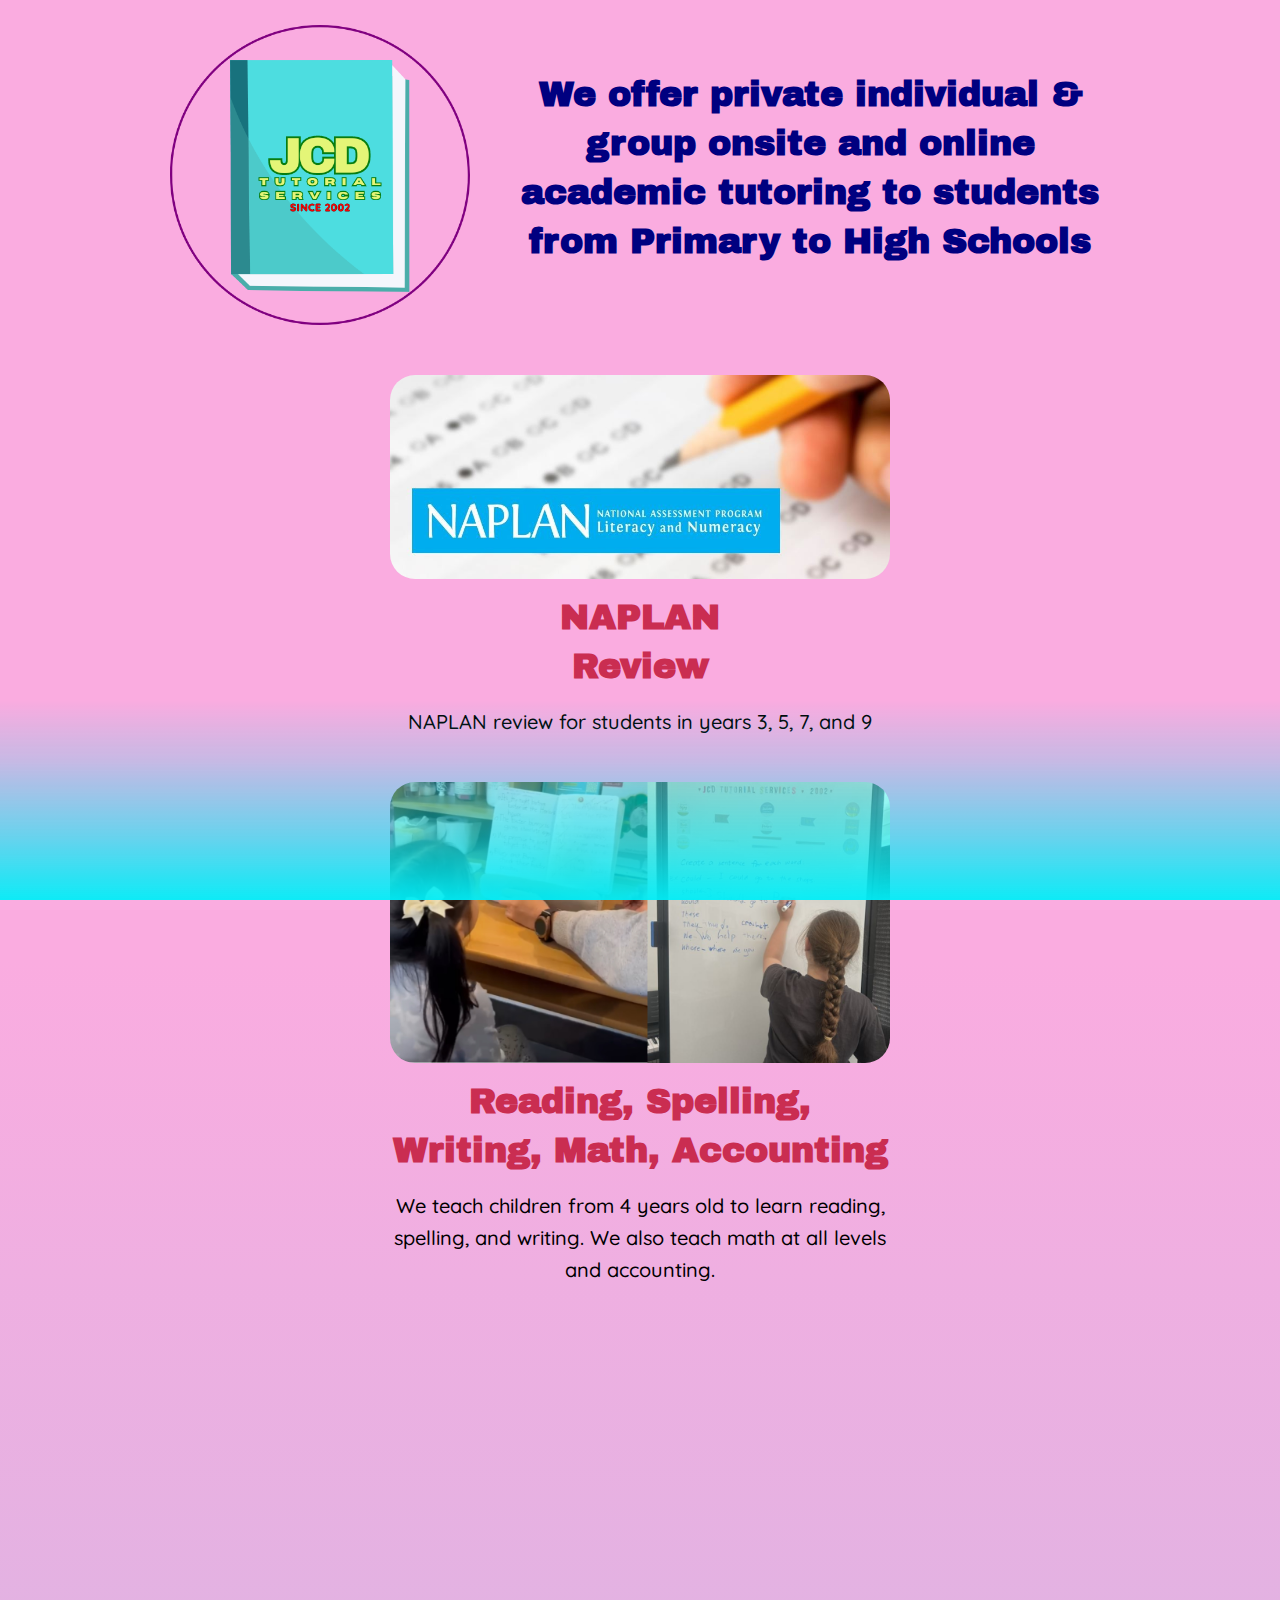
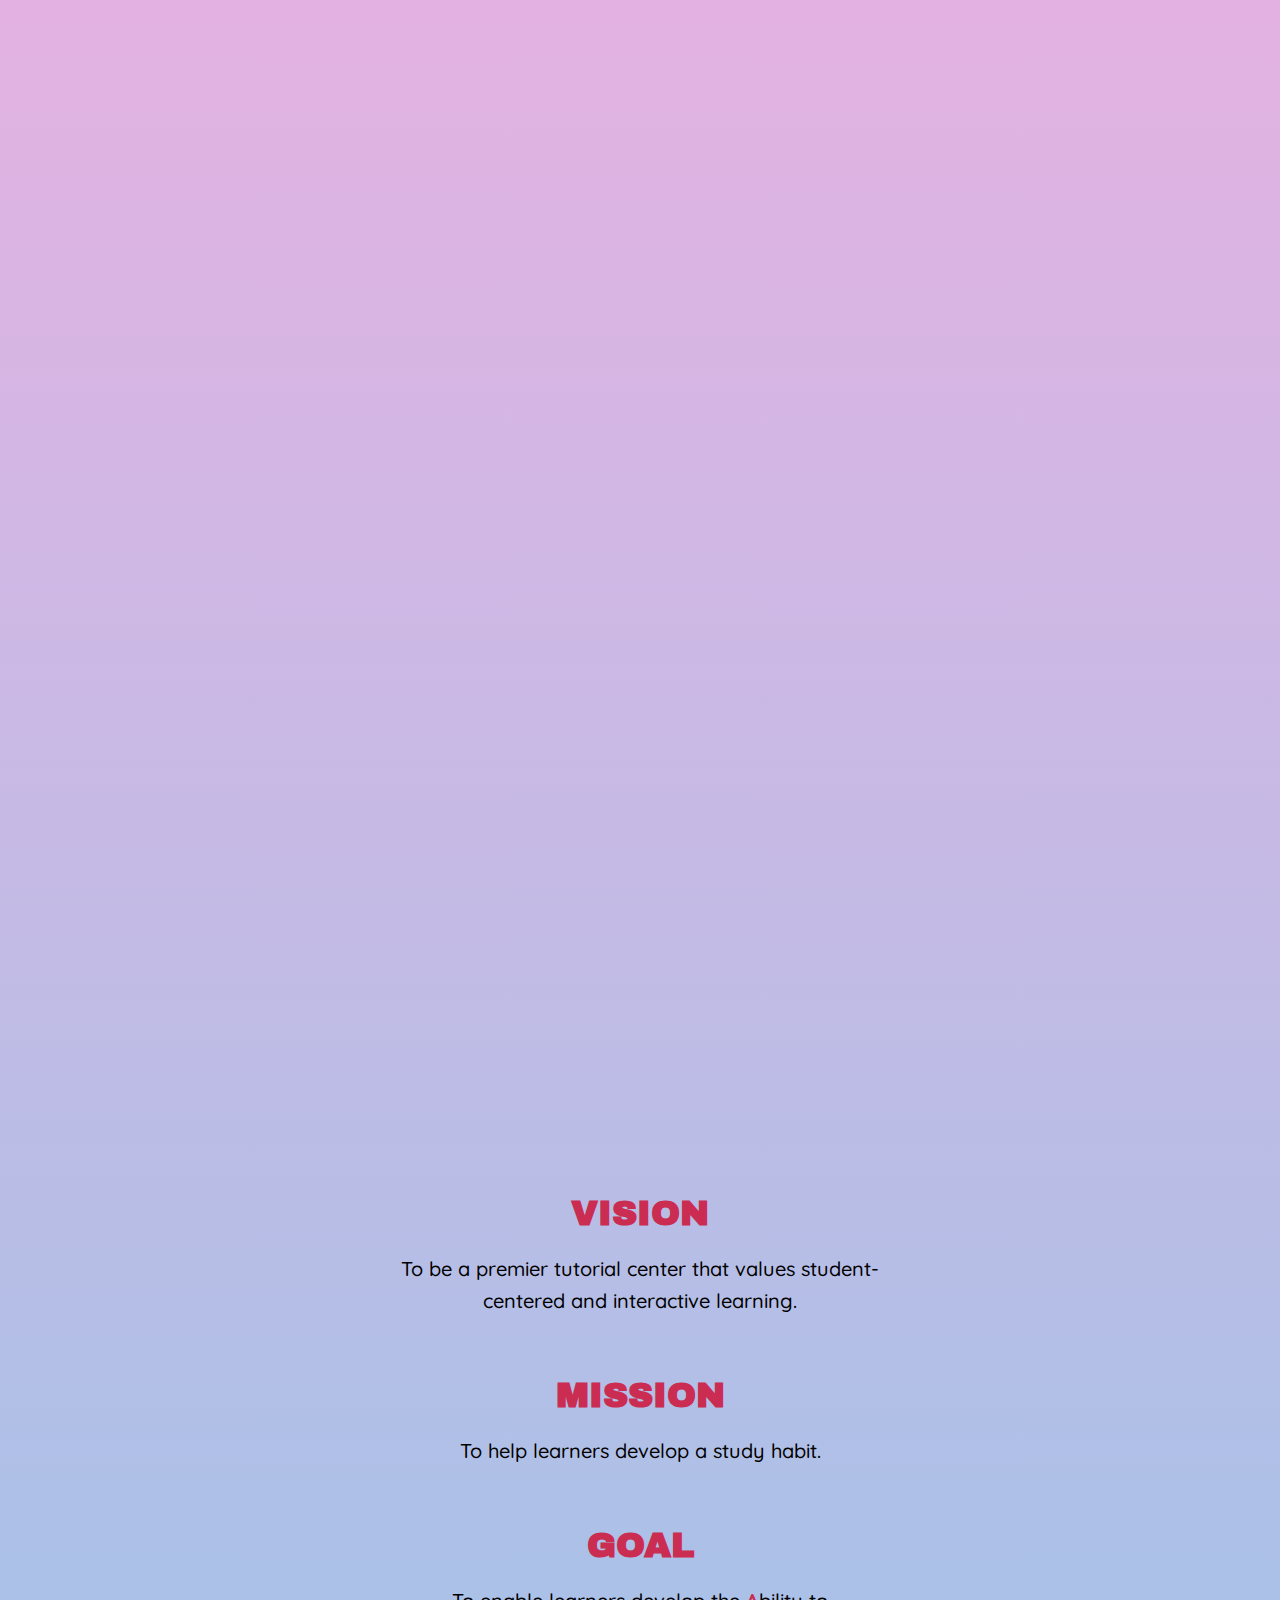
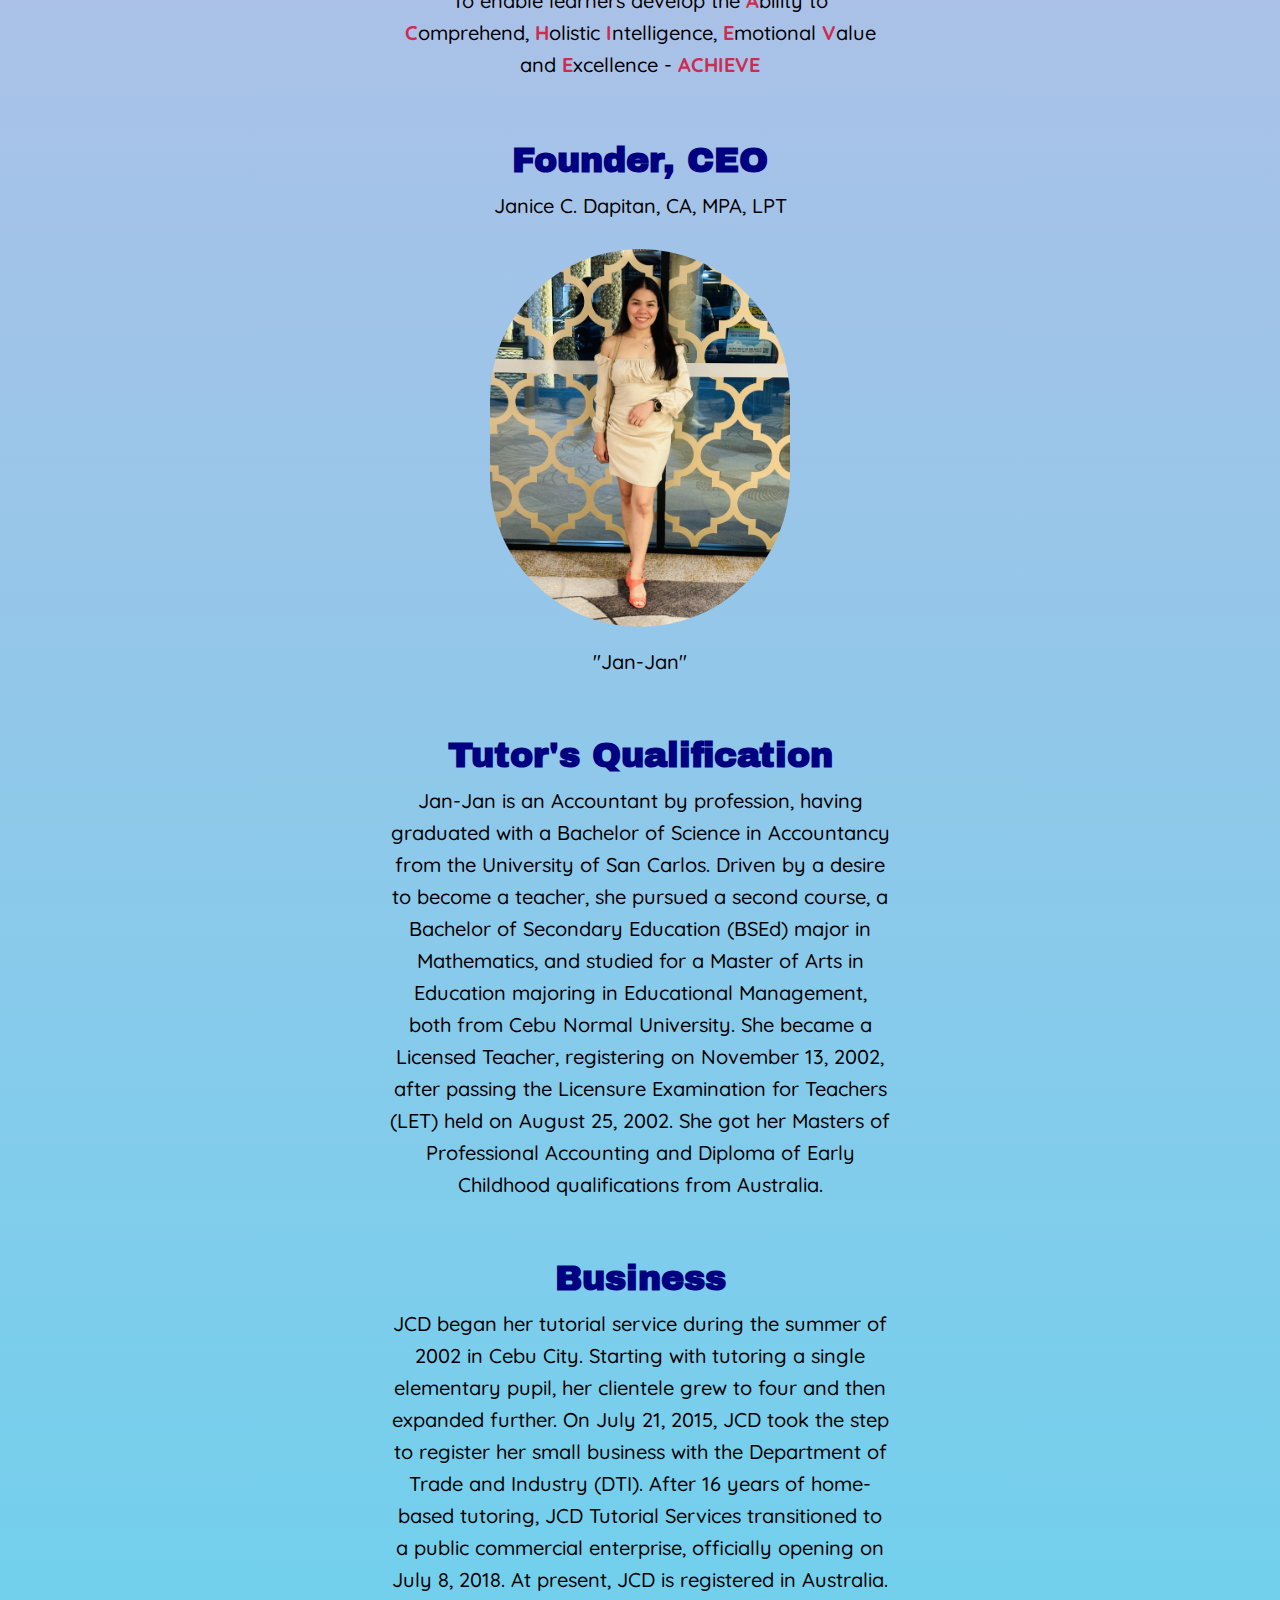
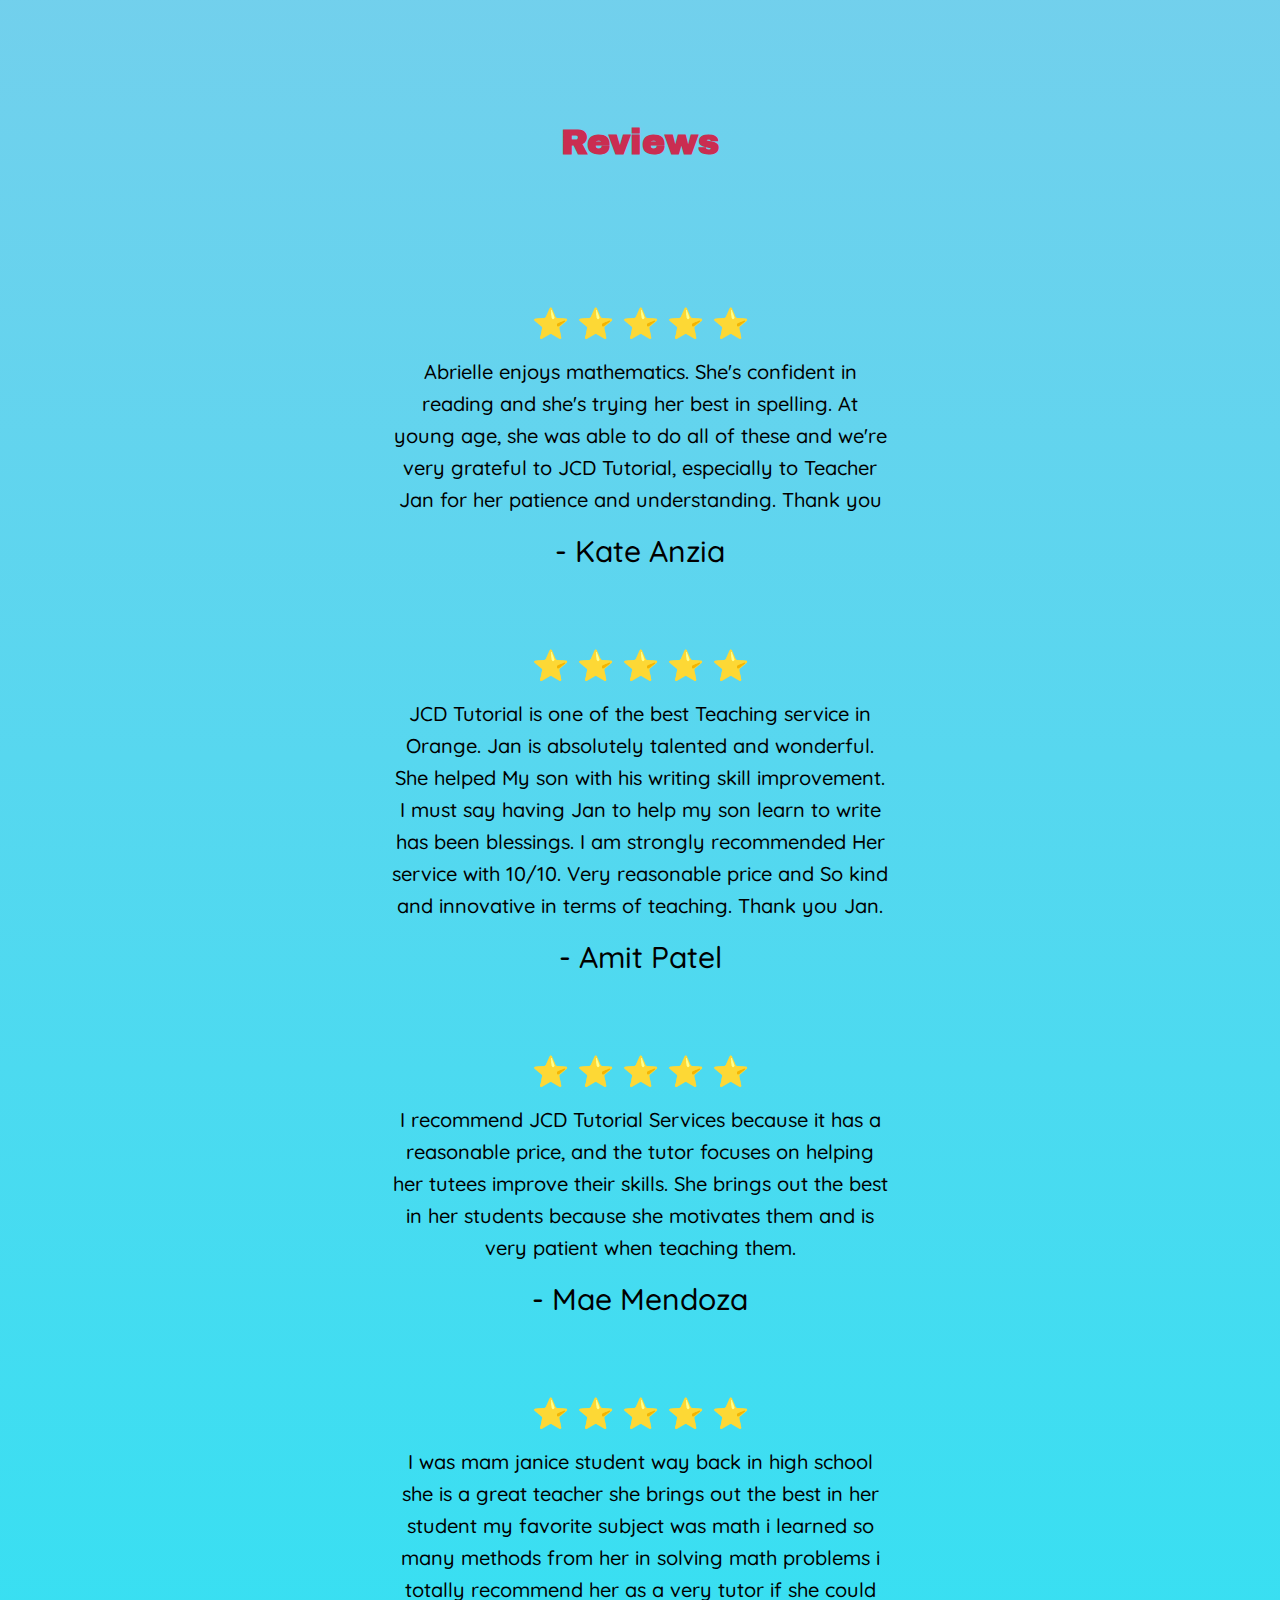
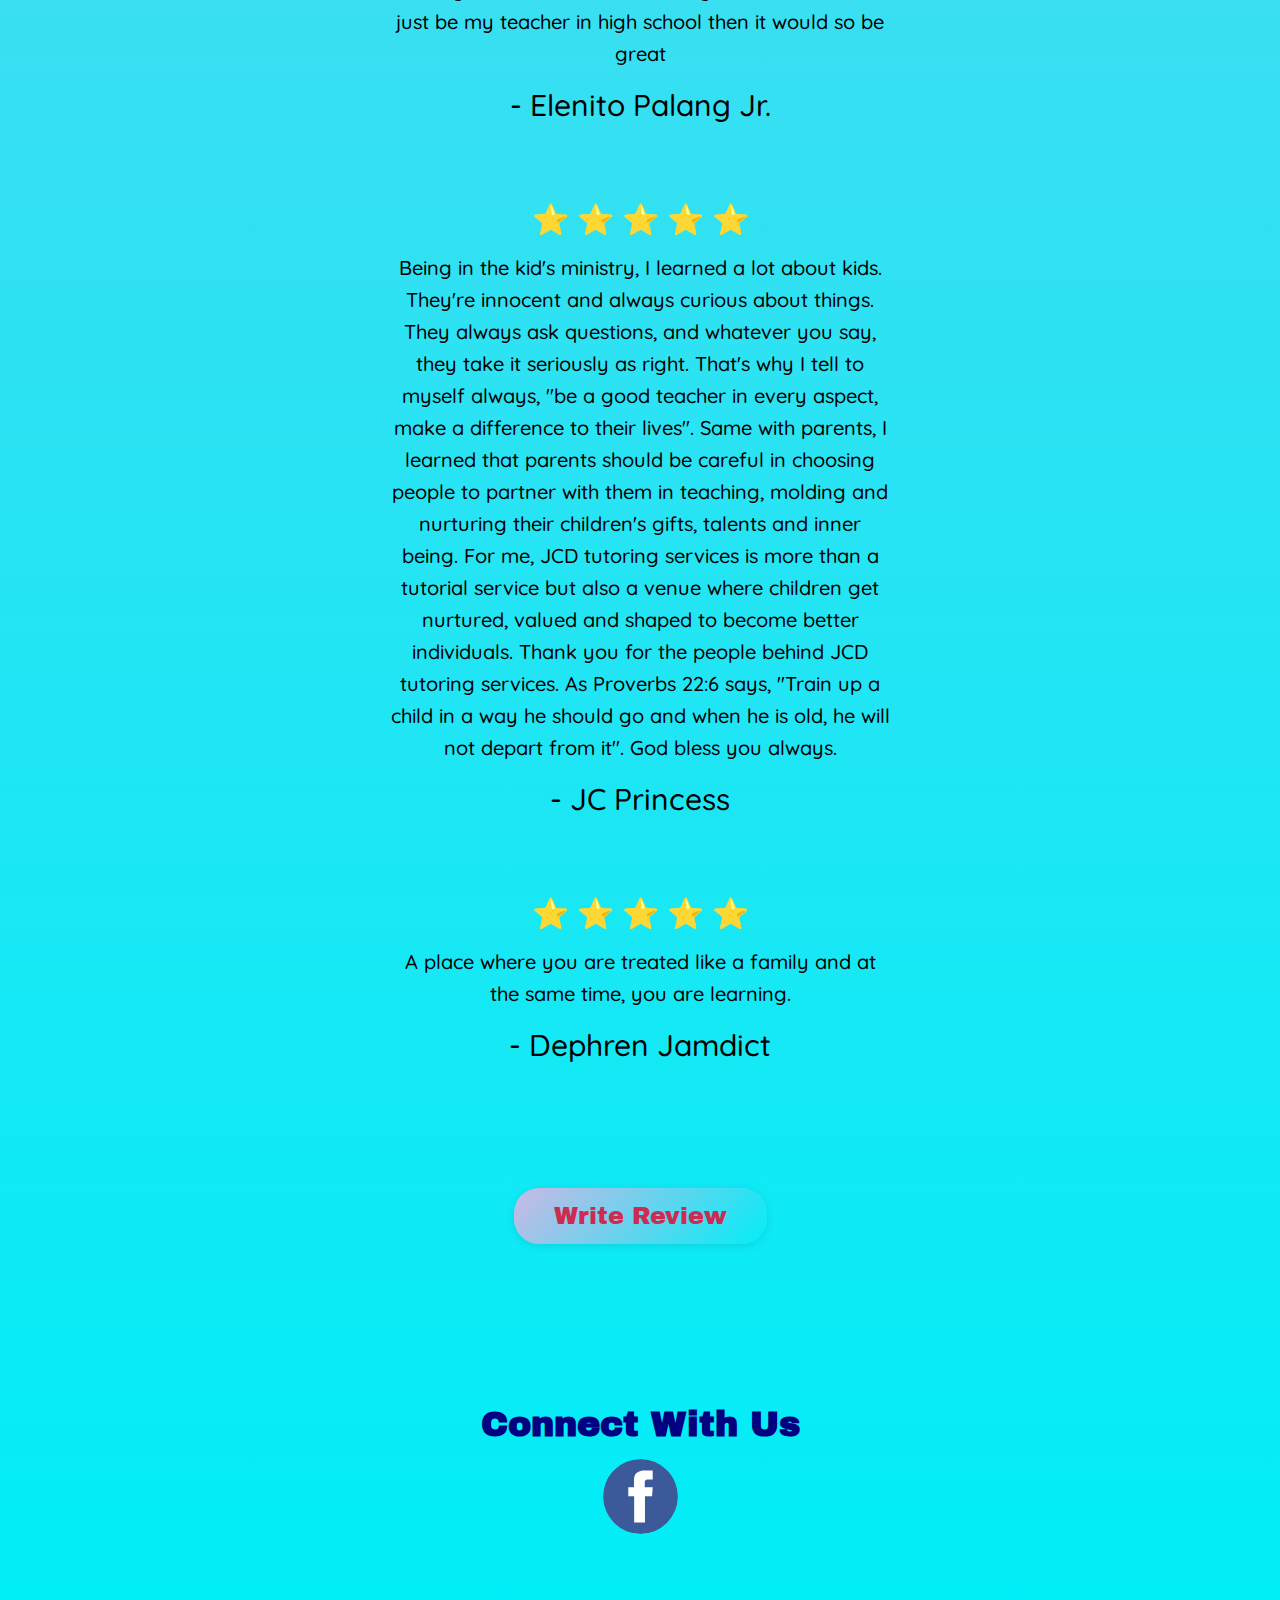
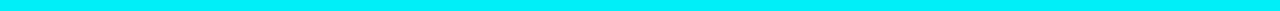
==== index.html @ e532c293 "Update index.html" ====
<!DOCTYPE html>
<html>



  <head>
    <title>JCD Tutorial Services</title>
    <link rel="icon" type="image/x-icon" href="icons/jcd.png">
    <meta name="viewport" content="width=device-width, initial-scale=1.0">

    <link rel="preconnect" href="https://fonts.googleapis.com">
    <link rel="preconnect" href="https://fonts.gstatic.com" crossorigin>
    <link href="https://fonts.googleapis.com/css2?family=Roboto:wght@400;500;700&display=swap" rel="stylesheet">
    <link href="https://fonts.googleapis.com/css2?family=Archivo+Black&family=Quicksand:wght@400;500;600&display=swap" rel="stylesheet">
    <link rel="stylesheet" href="styles/general.css">
    <link rel="stylesheet" href="styles/header.css">
    <link rel="stylesheet" href="styles/main.css">
    <link rel="stylesheet" href="styles/about.css">
    <link rel="stylesheet" href="styles/scroll-shadow.css">
    <link rel="stylesheet" href="styles/animations.css">
  </head>


  <body>
    <div class="scroll-shadow scroll-shadow-top"></div>
    <div class="scroll-shadow scroll-shadow-bottom"></div>
    
    <header class="header">
      <div class="left-section">
        <img class="jcd-big" src="icons/jcd-final.png">
      </div>
      <div class="middle-section">
        <p class="offer">
          We offer private individual & group onsite and online academic tutoring to students from Primary to High Schools
        </p>
      </div>
    </header>

    <main>
      <!-- row 1 -->
      <section class="main-grid">
        <div class="main-preview fade-in stagger-item">
          <div class="thumbnail-row">
            <img class="thumbnail" src="thumbnails/naplan.jpg">
          </div>
          <div class="main-info-grid">
            <div class="main-info">
              <p class="main-title">
                NAPLAN<br>
                Review
              </p>
              <p class="main-subtext">
                NAPLAN review for students in years 3, 5, 7, and 9
              </p>
            </div>
          </div>
        </div>
    
        <div class="main-preview fade-in stagger-item">
          <div class="thumbnail-row">
            <img class="thumbnail" src="thumbnails/readws.jpg">
          </div>
          <div class="main-info-grid">
            <div class="main-info">
              <p class="main-title">
                Reading, Spelling, Writing, Math, Accounting
              </p>
              <p class="main-subtext">
                We teach children from 4 years old to learn reading, spelling, and writing. We also teach math at all levels and accounting.
              </p>
            </div>
          </div>
        </div>

        <div class="main-preview fade-in stagger-item">
          <div class="thumbnail-row">
            <img class="thumbnail" src="thumbnails/icas.webp">
          </div>
          <div class="main-info-grid">
            <div class="main-info">
              <p class="main-title">
                ICAS<br>
                Review
              </p>
              <p class="main-subtext">
                ICAS review for students who will take the ICAS test
              </p>
            </div>
          </div>
        </div>
      </section>
      
      <!-- row 2 -->
      <section class="about-grid fade-in stagger-item">
        <div>
          <div class="about-info-grid">
            <div class="about-info">
              <p class="about">
                Location
              </p>
              <p class="about-title">
                Onsite
              </p>
              <p class="about-subtext">
                <a href="https://www.google.com/maps/place/JCD+Tutorial+Services/@-33.3088302,149.0834143,17z/data=!4m15!1m8!3m7!1s0x6b102d40529866f7:0x54ef58f33fcb1fa1!2s10+Lappin+St,+Orange+NSW+2800,+Australia!3b1!8m2!3d-33.3088302!4d149.0834143!16s%2Fg%2F11rzgt74cv!3m5!1s0x6b12ab3c0b179c75:0x47b57b4bb89abd36!8m2!3d-33.3085412!4d149.082897!16s%2Fg%2F11jpdb67_h?entry=ttu&g_ep=EgoyMDI1MDMxOS4yIKXMDSoASAFQAw%3D%3D" target="_blank">
                  <button class="copy-button">10 Lappin Street, Orange, <br> NSW 2800, Australia</button>
                </a>
              </p>
              <p class="about-title">
                Online
              </p>
              <p class="about-subtext">
                Worldwide - English
              </p>
            </div>
          </div>
        </div>

        <div>
          <div class="about-info-grid">
            <div class="about-info">
              <p class="about">
                Hours
              </p>
              <p class="about-title">
                Monday - Friday
              </p>
              <p class="about-subtext">
                4:30PM - 8:30PM
              </p>
              <p class="about-title">
                Saturday
              </p>
              <p class="about-subtext">
                8AM - 8PM
              </p>
            </div>
          </div>
        </div>

        <div>
          <div class="about-info-grid">
            <div class="about-info">
              <p class="about">
                Contact
              </p>
              <p class="about-title">
                Email
              </p>
              <p class="about-subtext">
                <button class="copy-button" onclick="copyToClipboard('jcdtutorialservices@gmail.com')">
                  jcdtutorialservices@gmail.com
                </button>
              </p>
              <p class="about-title">
                Phone
              </p>
              <p class="about-subtext">
                <button class="copy-button" onclick="copyToClipboard('0410 442716')">
                  0410 442716
                </button>
              </p>
            </div>
          </div>
        </div>
      </section>

      <!-- row 3 -->
      <section class = "main-grid">
        <div>
          <div class="main-info-grid">
            <div class="main-info">
              <p class="main-title">
                VISION
              </p>
              <p class="main-subtext">
                To be a premier tutorial center that values student-centered and interactive learning.
              </p>
            </div>
          </div>
        </div>

        <div>
          <div class="main-info-grid">
            <div class="main-info">
              <p class="main-title">
                MISSION
              </p>
              <p class="main-subtext">
                To help learners develop a study habit.
              </p>
            </div>
          </div>
        </div>

        <div>
          <div class="main-info-grid">
            <div class="main-info">
              <p class="main-title">
                GOAL
              </p>
              <p class="main-subtext">
                To enable learners develop the <span class="acronym">A</span>bility to <span class="acronym">C</span>omprehend, <span class="acronym">H</span>olistic <span class="acronym">I</span>ntelligence, <span class="acronym">E</span>motional <span class="acronym">V</span>alue and <span class="acronym">E</span>xcellence - <span class="acronym">ACHIEVE</span>
              </p>
            </div>
          </div>
        </div>
      </section>

      <!-- row 4 -->
      <section class="about-grid">
        <div>
          <div class="about-info-grid">
            <div class="about-info">
              <p class="about">
                Founder, CEO
              </p>
              <p class="about-subtext">
                Janice C. Dapitan, CA, MPA, LPT
              </p>
              <img class="profile" src="pictures/pfp.jpg">
              <p class="about-subtext">
                "Jan-Jan"
              </p>
            </div>
          </div>
        </div>

        <div>
          <div class="about-info-grid">
            <div class="about-info">
              <p class="about">
                Tutor's Qualification
              </p>
              <p class="about-subtext">
                Jan-Jan is an Accountant by profession, having graduated with a Bachelor of Science in Accountancy from the University of San Carlos. Driven by a desire to become a teacher, she pursued a second course, a Bachelor of Secondary Education (BSEd) major in Mathematics, and studied for a Master of Arts in Education majoring in Educational Management, both from Cebu Normal University. She became a Licensed Teacher, registering on November 13, 2002, after passing the Licensure Examination for Teachers (LET) held on August 25, 2002. She got her Masters of Professional Accounting and Diploma of Early Childhood qualifications from Australia.
            </div>
          </div>
        </div>

        <div>
          <div class="about-info-grid">
            <div class="about-info">
              <p class="about">
                Business
              </p>
              <p class="about-subtext">
                JCD began her tutorial service during the summer of 2002 in Cebu City. Starting with tutoring a single elementary pupil, her clientele grew to four and then expanded further. On July 21, 2015, JCD took the step to register her small business with the Department of Trade and Industry (DTI). After 16 years of home-based tutoring, JCD Tutorial Services transitioned to a public commercial enterprise, officially opening on July 8, 2018. At present, JCD is registered in Australia.
              </p>
            </div>
          </div>
        </div>
      </section>

      <!-- row 5 -->
      <section class="main-grid">
        <div class="main-preview">
          <div class="main-info-grid">
            <div class="main-info">
            </div>
          </div>
        </div>
    
        <div class="main-preview">
          <div class="main-info-grid">
            <div class="main-info">
              <p class="main-title">
                Reviews
              </p>
            </div>
          </div>
        </div>

        <div class="main-preview">
          <div class="main-info-grid">
            <div class="main-info">
            </div>
          </div>
        </div>
      </section>

      <!-- row 6 -->
      <section class="main-grid">
        
        <div class="main-preview">
          <div class="main-info-grid">
            <div class="main-info">
              <p class="about-title"> 
                &#11088 &#11088 &#11088 &#11088 &#11088
              </p>
              <p class="main-subtext">
                Abrielle enjoys mathematics. She's confident in reading and she's trying her best in spelling. At young age, she was able to do all of these and we're very grateful to JCD Tutorial, especially to Teacher Jan for her patience and understanding. Thank you
              </p>
              <p class="about-title"> 
                - Kate Anzia
              </p>
            </div>
          </div>
        </div>

        <div class="main-preview">
          <div class="main-info-grid">
            <div class="main-info">
              <p class="about-title">
                &#11088 &#11088 &#11088 &#11088 &#11088
              </p>
              <p class="main-subtext">
                JCD Tutorial is one of the best Teaching service in Orange. Jan is absolutely talented and wonderful. She helped My son with his writing skill improvement. I must say having Jan to help my son learn to write has been blessings. I am strongly recommended Her service with 10/10. Very reasonable price and So kind and innovative in terms of teaching. Thank you Jan.
              </p>
              <p class="about-title">
                - Amit Patel
              </p>
            </div>
          </div>
        </div>

        <div class="main-preview">
          <div class="main-info-grid">
            <div class="main-info">
              <p class="about-title"> 
                &#11088 &#11088 &#11088 &#11088 &#11088
              </p>
              <p class="main-subtext">
                I recommend JCD Tutorial Services because it has a reasonable price, and the tutor focuses on helping her tutees improve their skills. She brings out the best in her students because she motivates them and is very patient when teaching them.
              </p>
              <p class="about-title"> 
                - Mae Mendoza
              </p>
            </div>
          </div>
        </div>

        <div class="main-preview">
          <div class="main-info-grid">
            <div class="main-info">
              <p class="about-title"> 
                &#11088 &#11088 &#11088 &#11088 &#11088
              </p>
              <p class="main-subtext"> 
                I was mam janice student way back in high school she is a great teacher she brings out the best in her student my favorite subject was math i learned so many methods from her in solving math problems i totally recommend her as a very tutor if she could just be my teacher in high school then it would so be great
              </p>
              <p class="about-title"> 
                - Elenito Palang Jr.
              </p>
            </div>
          </div>
        </div>
  
        <div class="main-preview">
          <div class="main-info-grid">
            <div class="main-info">
              <p class="about-title"> 
                &#11088 &#11088 &#11088 &#11088 &#11088
              </p>
              <p class="main-subtext"> 
                Being in the kid's ministry, I learned a lot about kids. They're innocent and always curious about things. They always ask questions, and whatever you say, they take it seriously as right. That's why I tell to myself always, "be a good teacher in every aspect, make a difference to their lives". Same with parents, I learned that parents should be careful in choosing people to partner with them in teaching, molding and nurturing their children's gifts, talents and inner being. For me, JCD tutoring services is more than a tutorial service but also a venue where children get nurtured, valued and shaped to become better individuals. Thank you for the people behind JCD tutoring services. As Proverbs 22:6 says, "Train up a child in a way he should go and when he is old, he will not depart from it".  God bless you always.
              </p>
              <p class="about-title"> 
                - JC Princess
              </p>
            </div>
          </div>
        </div>

        <div class="main-preview">
          <div class="main-info-grid">
            <div class="main-info">
              <p class="about-title"> 
                &#11088 &#11088 &#11088 &#11088 &#11088
              </p>
              <p class="main-subtext"> 
                A place where you are treated like a family and at the same time, you are learning.
              </p>
              <p class="about-title"> 
                - Dephren Jamdict
              </p>
            </div>
          </div>
        </div>

      </section>

      

      <!-- row 7 -->
      <section class="main-grid">
        <div class="main-preview">
          <div class="main-info-grid">
            <div class="main-info">
            </div>
          </div>
        </div>
    
        <div class="main-preview">
          <div class="main-info-grid">
            <div class="main-info">
              <p class="main-title">
                <a href="https://docs.google.com/forms/d/e/1FAIpQLSf6MG32I2N3YDxB4xWGmrNjTeYMhEXIsUB-3om1UeXOrvPJpQ/viewform?usp=sf_link" target="_blank">
                  <button class="review-button">
                    Write Review
                  </button>
                </a>
              </p>
            </div>
          </div>
        </div>

        <div class="main-preview">
          <div class="main-info-grid">
            <div class="main-info">
            </div>
          </div>
        </div>
      </section>

      <!-- social media -->
      <section class="about-grid">
        <div></div>
        <div class="about-info-grid">
          <div class="about-info">
            <p class="about">Connect With Us</p>
            <div class="fb-container">
              <a href="https://www.facebook.com/Nov.13.2002" target="_blank">
                <img class="fb-icon" src="icons/fb.svg">
              </a>
            </div>
          </div>
        </div>
        <div></div>
      </section>

    </main>
    <script src="scripts/scroll-shadow.js"></script>
    <script src="scripts/animations.js"></script>
    <script src="scripts/copy-to-clipboard.js"></script>
  </body>

</html>
---- styles/general.css ----
p {
  font-family: Quicksand, Arial;
  margin-top: 0;
  margin-bottom: 0;
}

.main-title, .about {
  font-family: 'Archivo Black', sans-serif;
}

.main-subtext, .about-title, .about-subtext {
  font-family: Quicksand, sans-serif;
  font-weight: 500;
}

body {
  min-height: 100%;
  font-family: Roboto, Arial;
  margin-top: 350px;  /* Adjusted from 375px */
  padding-top: 0px;
  padding-left: 100px;
  padding-right: 100px;
  /* background-color: rgb(250, 172, 224); */
  background: linear-gradient(0deg, rgba(0,238,247,1) 0%, rgba(250,172,224,1) 88%);
  overflow-x: hidden;
  max-width: 100%;
}

@media (max-width: 676px) {
  body {
    margin-top: 0;
    padding: 10px;
  }
}

@media (max-width: 770px) {
  body {
    margin-top: 0;
    padding: 20px;
  }
}
---- styles/header.css ----
.header {
  height: 350px;
  display: flex;
  flex-direction: row;
  align-items: center;
  justify-content: center;
  position: absolute;
  top: 0;
  left: 0;
  right: 0;
  z-index: 100;
  text-align: center;
  padding: 0 20px;
}

.left-section { 
  display: flex;
  align-items: center;
  margin: 0 20px;
}

.jcd-big {
  width: 300px;
  padding: 0;
  margin: 0;
}

.middle-section {
  max-width: 600px;
  padding: 0 20px;
}

.offer {
  color: rgb(0, 0, 128);	
  text-align: center;
  font-size: 35px;
  font-weight: 1000;
  line-height: 1.4;
  margin-bottom: 15px;
  font-family: 'Archivo Black', sans-serif;  /* Changed from Horizon */
}

.right-section {
  width: 180px;
  margin-left: -25px;
  margin-right: 50px;
  display: flex;
  align-items: center;
  justify-content: space-between;
  flex-shrink: 0;
}

.fb-container {
  display: flex;
  justify-content: center;
  align-items: center;
  margin-top: 20px;
}

.fb-icon {
  border-radius: 75px;
  height: 75px;
  transition: all 0.3s ease;
}

.fb-icon:hover {
  box-shadow: 20px 20px 30px rgba(0, 0, 0, 0.15);
  cursor: pointer;
  transform: translateY(-2px);
  box-shadow: 0 4px 15px rgba(0,0,0,0.15);
}

/* tablet 768 ===================================================== */

@media (max-width: 768px) {
  .header {
    flex-direction: column;
    height: auto;
    padding: 15px;
  }

  .jcd-big {
    margin: 0;
  }

  .offer {
    font-size: 20px;
  }

  .left-section,
  .middle-section {
    margin: 10px 0;
    padding: 0;
  }
}

/* phone 676 ===================================================== */

@media (max-width: 676px) {

  .header {
    position: relative;
    height: auto;
    padding: 15px 0;
  }

  .jcd-big {
    width: 120px;
    padding-left: 0;
    margin: 0;
  }

  .offer {
    font-size: 18px;
    line-height: 24px;
    margin: 15px 20px;
    width: auto;
  }

  .right-section {
    width: auto;
    margin: 10px 0;
  }

  .fb-icon {
    height: 50px;
    margin: 0;
  }
}

/* phone 425 ===================================================== */

@media (max-width: 676px) {

  .offer {
    line-height: 50px;
    width: 300px;
    margin-left: 25px;
  }
}

@media (max-width: 770px) {
  .header {
    position: relative;
    height: auto;
    min-height: 200px;
    padding: 20px;
    margin-bottom: 20px;
  }

  .jcd-big {
    width: 200px;
  }

  .offer {
    font-size: 24px;
    line-height: 1.3;
    padding: 0 10px;
  }
}
---- styles/main.css ----
.thumbnail {
  width: 500px;
  height: 200px;
  border-radius: 25px;
}

.thumbnail-row {                      
  align-items: center;
  margin-bottom: 8px;
  position: relative;
  justify-items: center;
}

.main-info-grid {
  display: grid;
  grid-template-columns: 1fr;
  margin-top: 10px;
  justify-items: center;
  align-items: center;
  justify-content: center;
}

.main-info {
  justify-items: center;
  display: inline-block;
  position: center;
  width: 500px;
}

.main-title {
  color: rgb(202, 45, 81);
  /* color: rgb(100, 246, 148); */
  text-align: center;
  font-size: 35px;
  font-weight: 1000;
  line-height: 1.4;
  margin-bottom: 15px;
}

.main-subtext{
  text-align: center;
  font-size: 20px;
  color: black;
  margin-bottom: 4px;
  line-height: 1.6;
}

.main-grid {
  padding-top: 25px;
  margin-left: 0;
  margin-right: 0;
  padding-bottom: 25px;
  display: grid;
  grid-template-columns: 1fr 1fr 1fr;
  justify-content: space-between;
  justify-items: center;
  column-gap: 20px;
  row-gap: 40px;
  /* background-color: rgb(152, 251, 203); */
}

.acronym{
  color: rgb(202, 45, 81);
  font-weight: 1000;
}

.review-button {
  font-family: 'Archivo Black', sans-serif;
  background: linear-gradient(135deg, rgba(250,172,224,0.8) 0%, rgba(0,238,247,0.8) 100%);
  color: rgb(202, 45, 81);
  border: none;
  border-radius: 25px;
  font-size: 24px;
  cursor: pointer;
  padding: 15px 40px;
  transition: all 0.3s ease;
  box-shadow: 0 2px 10px rgba(0,0,0,0.1);
}

.review-button:hover {
  transform: translateY(-2px);
  box-shadow: 0 4px 15px rgba(0,0,0,0.15);
  background: linear-gradient(135deg, rgba(250,172,224,1) 0%, rgba(0,238,247,1) 100%);
}

.review-button:active {
  transform: translateY(0);
  box-shadow: 0 2px 5px rgba(0,0,0,0.1);
}

/* laptop 1440 ===================================================== */

@media (max-width: 1530px) {

  .thumbnail {
    width: 325px;
    height: 130px;
  }

  .main-info {
    width: 325px;
  }
}

/* laptop 1024 ===================================================== */

@media (max-width: 1024px) {

  .thumbnail {
    width: 250px;
    height: 100px;
  }

  .main-info {
    width: 250px;
  }
}

/* tablet 768 ===================================================== */

@media (max-width: 768px) {

  .thumbnail {
    width: 225px;
    height: 90px;
  }

  .main-info {
    width: 225px;
  }

  .main-grid {
    grid-template-columns: 1fr 1fr;
    gap: 20px;
  }
}

/* phone 676 ===================================================== */

@media (max-width: 676px) {

  .thumbnail {
    /* margin-top: 125px; */
    width: 100%;
    max-width: 400px;
    height: auto;
  }

  .main-grid {
    margin: 0;
    padding: 15px;
    grid-template-columns: 1fr;
  }

  .main-info {
    width: 100%;
    max-width: 400px;
  }

  .main-title {
    font-size: 24px;
    line-height: 1.3;
  }

  .main-subtext {
    font-size: 16px;
    width: auto;
  }

  .review-button {
    font-size: 20px;
    padding: 15px 30px;
  }
}

/* laptop and large tablets */
@media (max-width: 1200px) {
  .thumbnail {
    width: 300px;
    height: 120px;
  }

  .main-info {
    width: 300px;
  }

  .main-title {
    font-size: 24px;
  }
}

/* tablets */
@media (max-width: 900px) {
  .thumbnail {
    width: 250px;
    height: 100px;
  }

  .main-info {
    width: 250px;
  }

  .main-subtext {
    font-size: 16px;
  }
}

/* Responsive breakpoints */
@media (max-width: 1530px) {
  .main-grid {
    grid-template-columns: 1fr;
  }

  .thumbnail {
    width: 100%;
    max-width: 500px;
    height: auto;
  }

  .main-info {
    width: 100%;
    max-width: 500px;
  }
}
---- styles/about.css ----
.about-info-grid {
  display: grid;
  grid-template-columns: 1fr;
  margin-top: 10px;
  justify-items: center;
  align-items: center;
  justify-content: center;
}

.about-info {
  justify-items: center;
  display: inline-block;
  position: center;
  width: 500px;
}

.about-title {
  text-align: center;
  padding-top: 10px;
  font-size: 30px;
  font-weight: 500;
  line-height: 1.4;
  margin-bottom: 12px;
}

.about-subtext{
  text-align: center;
  font-size: 20px;
  color: black;
  margin-bottom: 12px;
  line-height: 1.6;
}

.about-subtext a {
  text-decoration: none;
  display: inline-block;
  width: 100%;
}

.about-subtext .copy-button {
  width: 100%;
  text-align: center;
}

.about-grid {
  padding-top: 25px;
  margin-left: 0;
  margin-right: 0;
  padding-bottom: 25px;
  display: grid;
  grid-template-columns: 1fr 1fr 1fr;
  justify-content: space-between;
  justify-items: center;
  column-gap: 20px;
  row-gap: 40px;
}

.about {
  color: rgb(0, 0, 128);	
  text-align: center;
  font-size: 35px;
  font-weight: 1000;
  line-height: 1.4;
  margin-bottom: 15px;
}

.profile {
  width: 300px;
  border-radius: 500px;
  margin-top: 10px;
}

.copy-button {
  background: linear-gradient(135deg, rgba(250,172,224,0.4) 0%, rgba(0,238,247,0.4) 100%);
  border: none;
  padding: 12px 24px;
  border-radius: 25px;
  cursor: pointer;
  transition: all 0.3s ease;
  font-family: 'Quicksand', sans-serif;
  font-size: 16px;
  font-weight: 600;
  color: rgb(0, 0, 128);
  box-shadow: 0 2px 10px rgba(0,0,0,0.1);
  width: 100%;
  max-width: 300px;
}

.copy-button:hover {
  background: linear-gradient(135deg, rgba(250,172,224,0.6) 0%, rgba(0,238,247,0.6) 100%);
  transform: translateY(-2px);
  box-shadow: 0 4px 15px rgba(0,0,0,0.15);
}

.copy-button:active {
  transform: translateY(0);
  box-shadow: 0 2px 5px rgba(0,0,0,0.1);
}

/* laptop 1440 ===================================================== */

@media (max-width: 1530px) {

  .about-info {
    width: 325px;
  }

  .about {
    line-height: 30px;
  }

  /* .about-subtext {
    width: 300px;
  } */

  .profile {
    margin: 0;
  }
}

/* laptop and large tablets */
@media (max-width: 1200px) {
  .about-info {
    width: 300px;
  }

  .about {
    font-size: 28px;
  }

  .about-title {
    font-size: 24px;
  }
}

/* laptop 1024 ===================================================== */

@media (max-width: 1024px) {

  .about-info {
    width: 250px;
  }

  /* .about-subtext {
    width: 250px;
  } */

  .profile {
    width: 250px;
    margin: 0;
  }
}

/* tablets */
@media (max-width: 900px) {
  .about-info {
    width: 250px;
  }

  .about-subtext {
    font-size: 16px;
  }
}

/* tablet 768 ===================================================== */

@media (max-width: 768px) {

  .about-info {
    width: 225px;
  }

  /* .about-title {
    font-size: 25px;
  } */

  /* .about-subtext {
    width: 200px;
  } */

  .profile {
    width: 1000px;
    margin-left: 25px;
    width: 200px;
  }
}

/* small tablets and large phones */
@media (max-width: 768px) {
  .about-grid {
    grid-template-columns: 1fr 1fr;
    gap: 20px;
  }

  .profile {
    width: 200px;
  }
}

/* phone 676 ===================================================== */

@media (max-width: 676px) {

  .about-grid {
    margin: 0;
    padding: 15px;
    grid-template-columns: 1fr;
  }

  .about-info {
    width: 100%;
    max-width: 400px;
  }

  .about {
    font-size: 24px;
    line-height: 1.3;
    margin: 15px 0;
  }

  .about-title {
    font-size: 20px;
    line-height: 1.3;
  }

  .about-subtext {
    font-size: 16px;
    margin: 10px 0;
    width: auto;
  }

  .profile {
    width: 200px;
    margin: 15px auto;
  }
}

/* Responsive breakpoints */
@media (max-width: 1530px) {
  .about-grid {
    grid-template-columns: 1fr;
  }

  .about-info {
    width: 100%;
    max-width: 500px;
  }

  .profile {
    max-width: 300px;
    width: 100%;
    margin: 15px auto;
  }
}
---- styles/scroll-shadow.css ----
.scroll-shadow {
  position: fixed;
  left: 0;
  right: 0;
  height: 200px;
  pointer-events: none;
  opacity: 0;
  transition: opacity 0.3s;
  z-index: 1000;
}

.scroll-shadow-top {
  top: 0;
  background: linear-gradient(to bottom, 
    rgba(250, 172, 224, 0.95) 0%,
    rgba(250, 172, 224, 0.6) 30%,
    rgba(250, 172, 224, 0.2) 70%,
    transparent 100%
  );
}

.scroll-shadow-bottom {
  bottom: 0;
  background: linear-gradient(to top, 
    rgba(0, 238, 247, 0.95) 0%,
    rgba(0, 238, 247, 0.6) 30%,
    rgba(0, 238, 247, 0.2) 70%,
    transparent 100%
  );
}

.show-shadow {
  opacity: 1;
}
---- styles/animations.css ----
.fade-in {
  opacity: 0;
  transform: translateY(20px);
  transition: opacity 0.6s ease-out, transform 0.6s ease-out;
}

.fade-in.active {
  opacity: 1;
  transform: translateY(0);
}

.stagger-item {
  transition-delay: var(--delay);
}

@keyframes headerSlideDown {
  from {
    opacity: 0;
    transform: translateY(-50px);
  }
  to {
    opacity: 1;
    transform: translateY(0);
  }
}

.header {
  animation: headerSlideDown 0.8s ease-out;
}
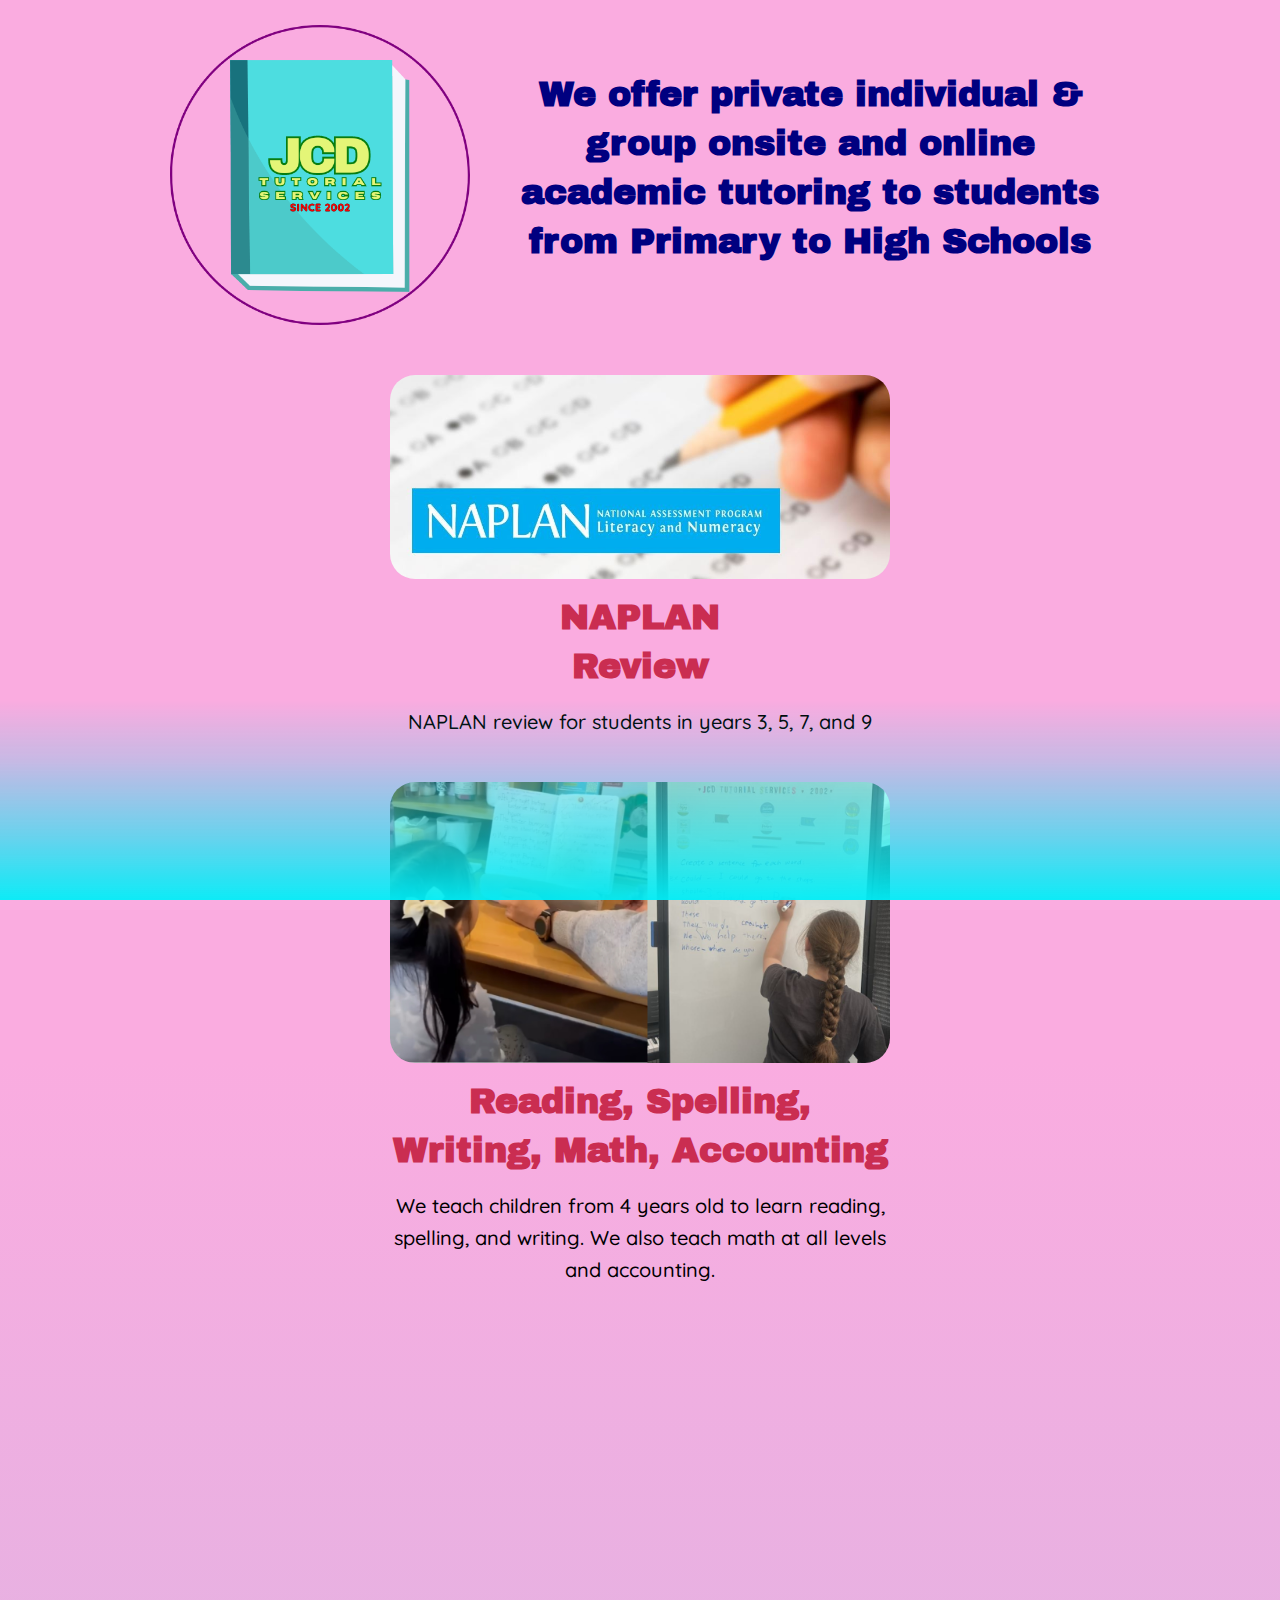
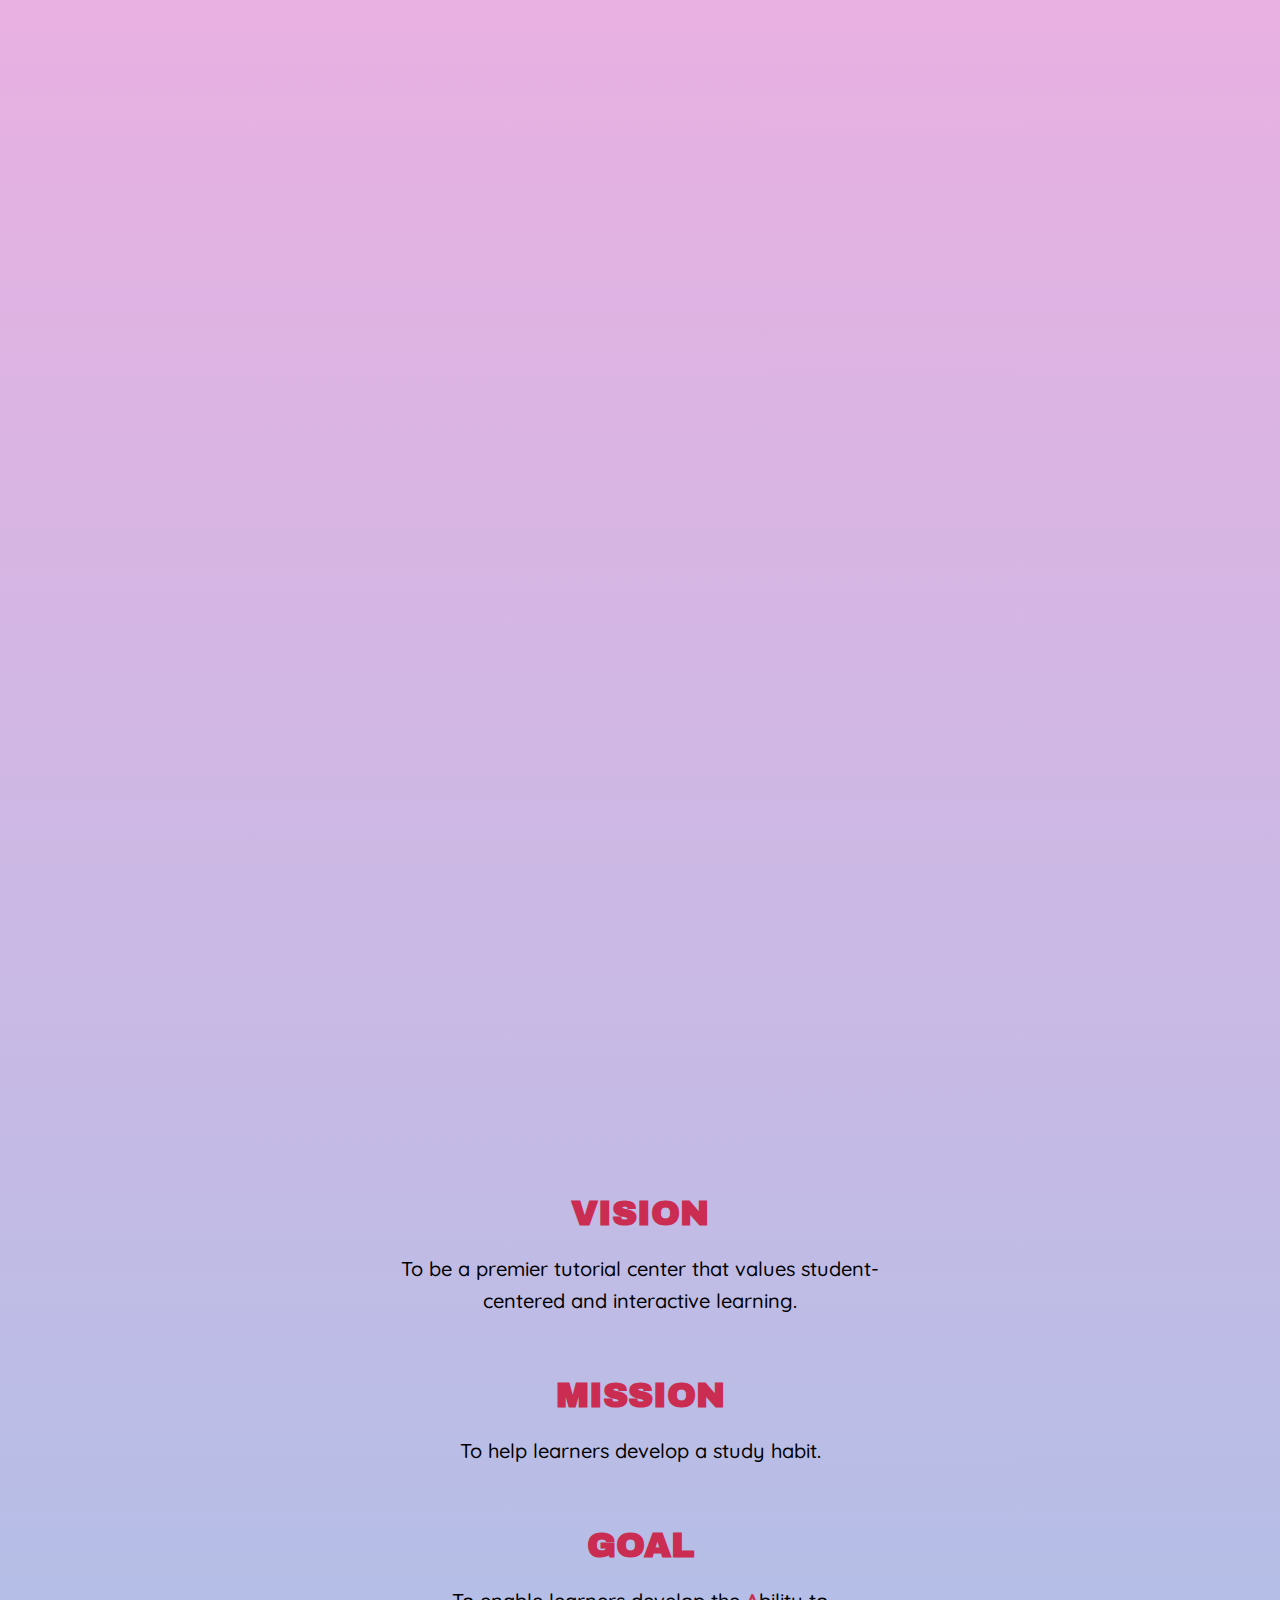
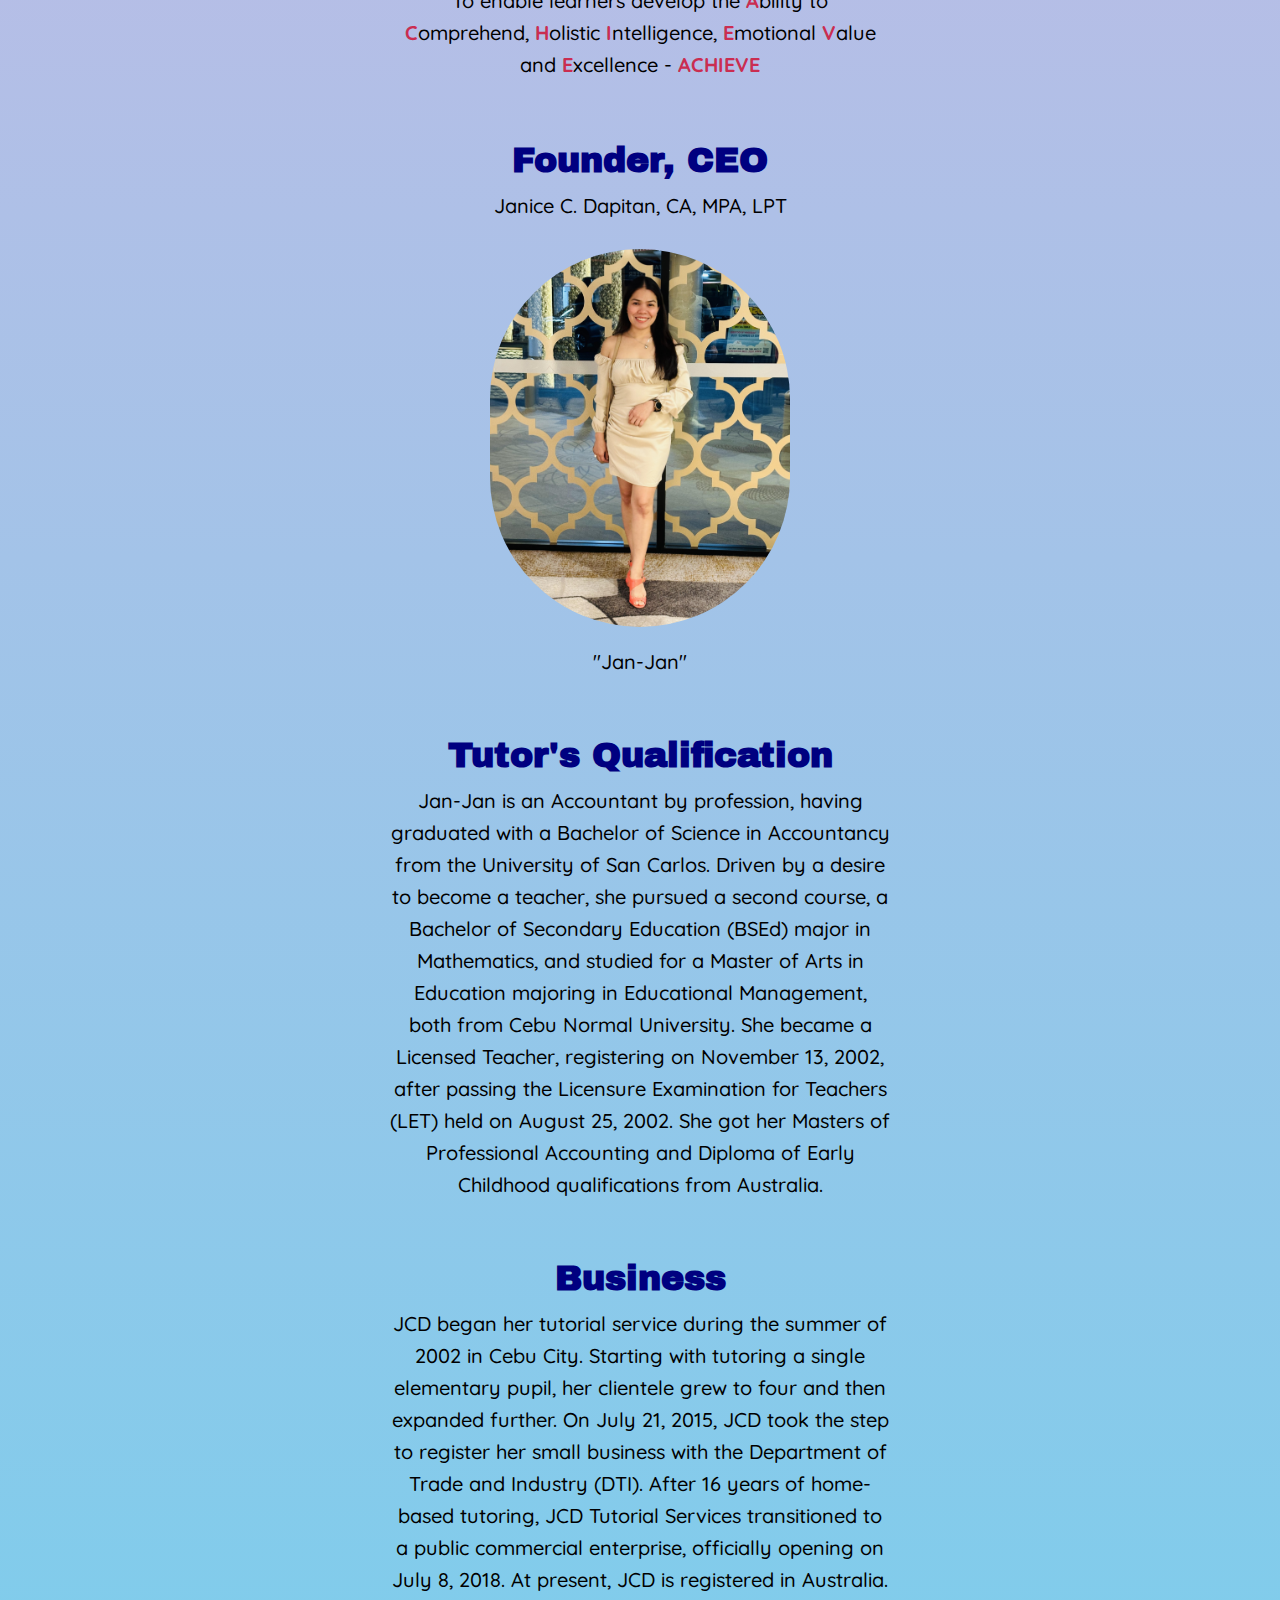
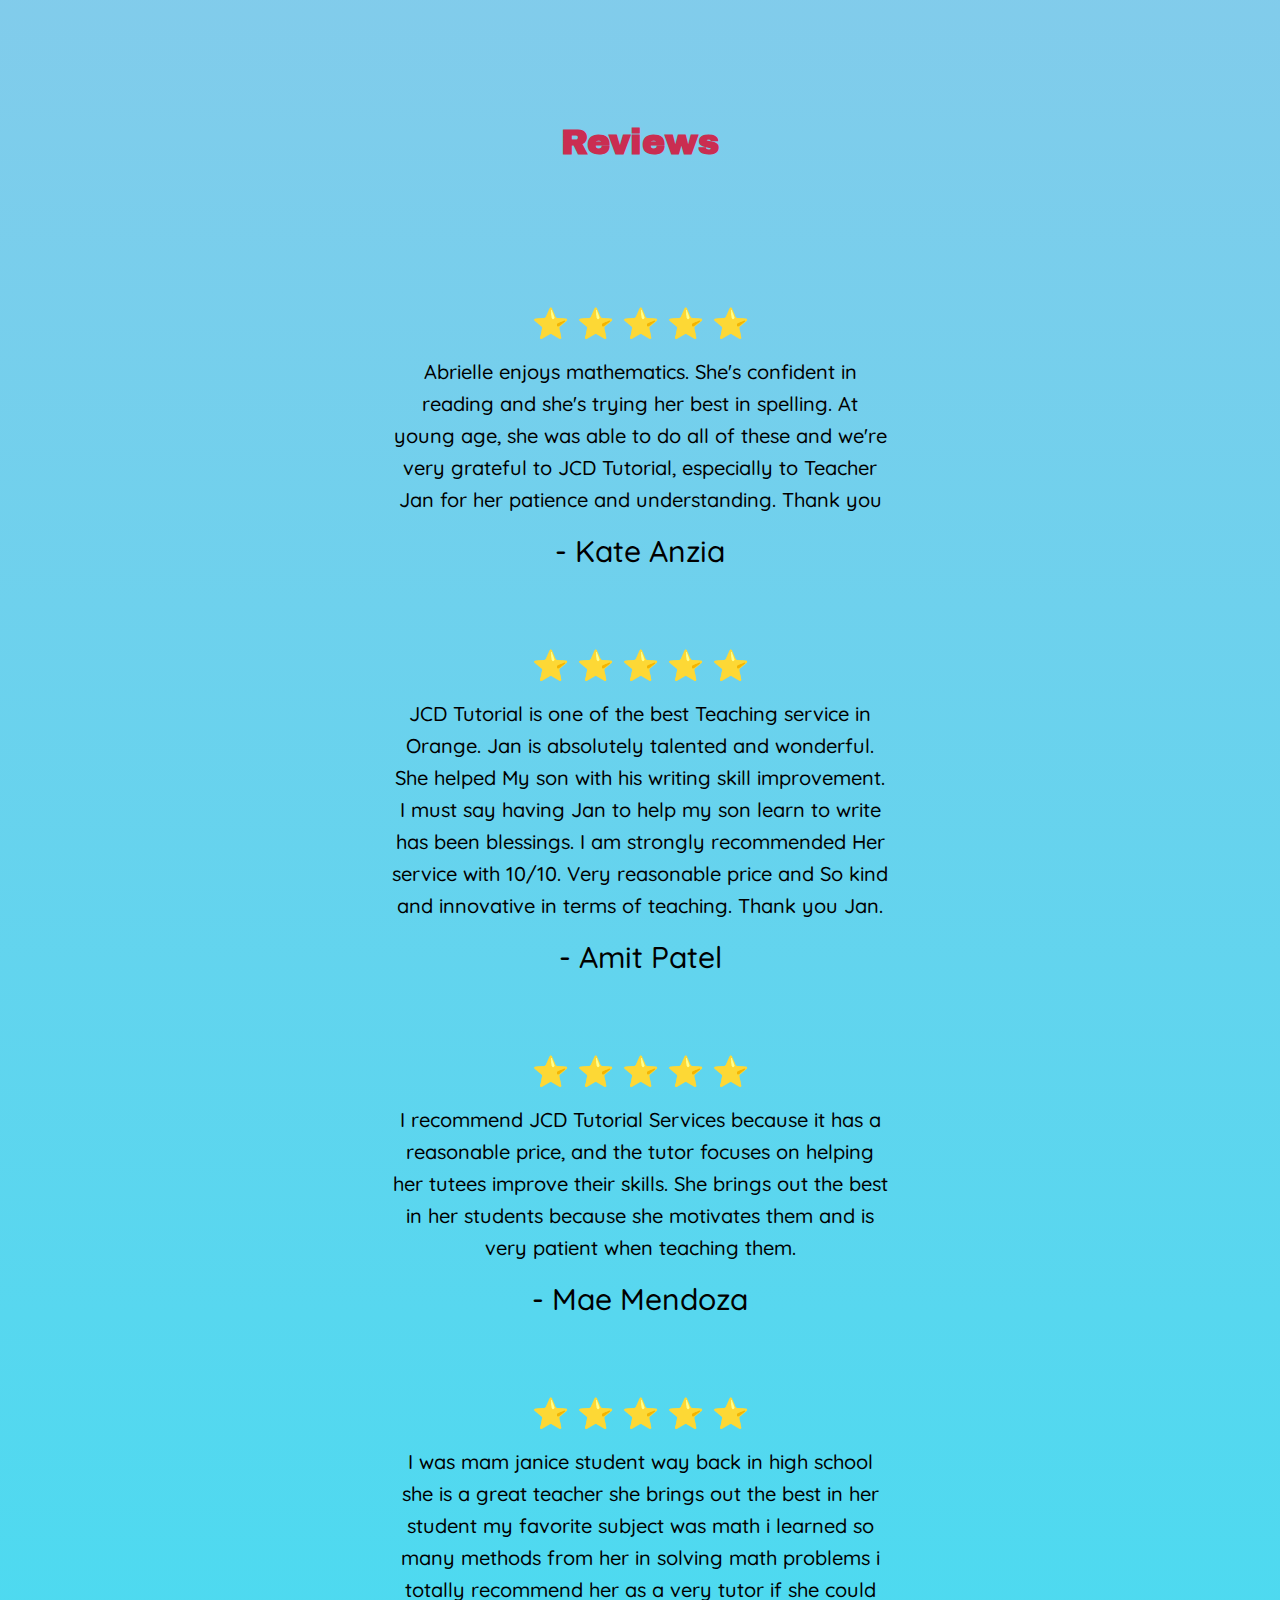
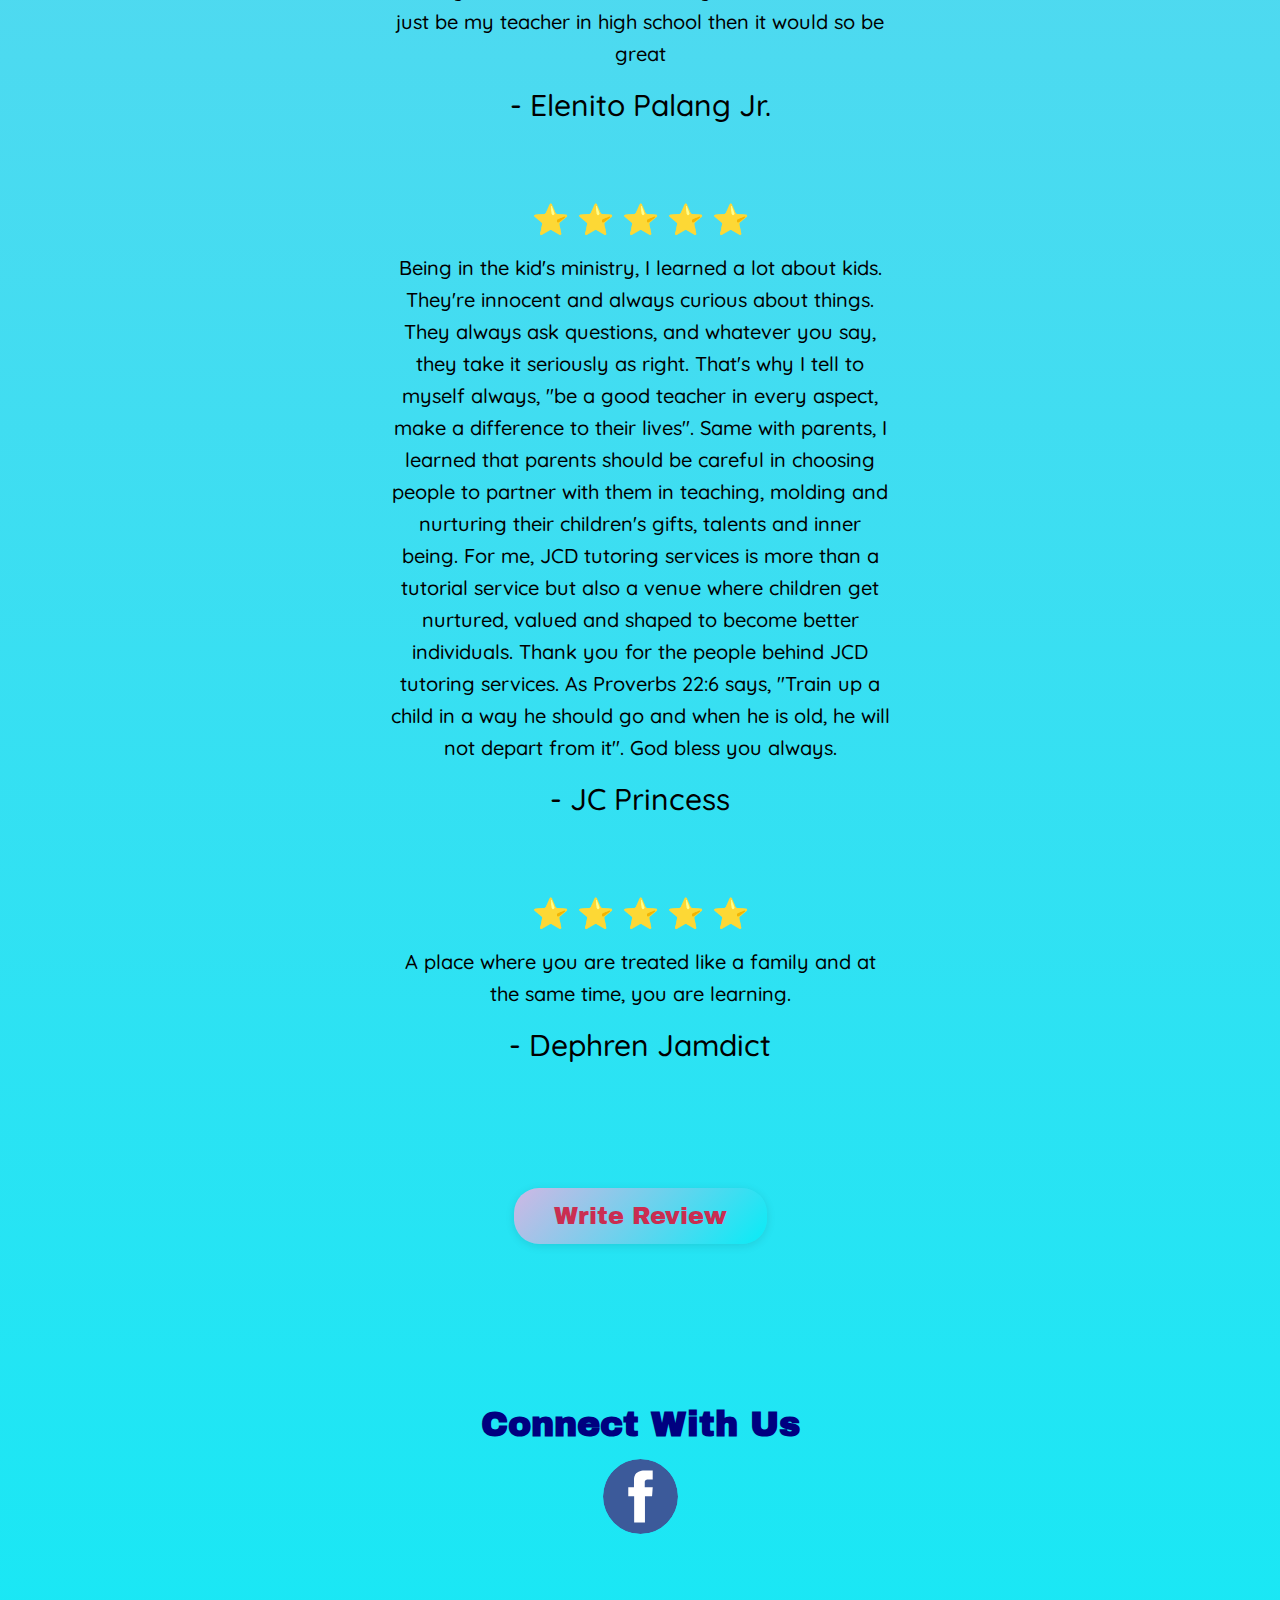
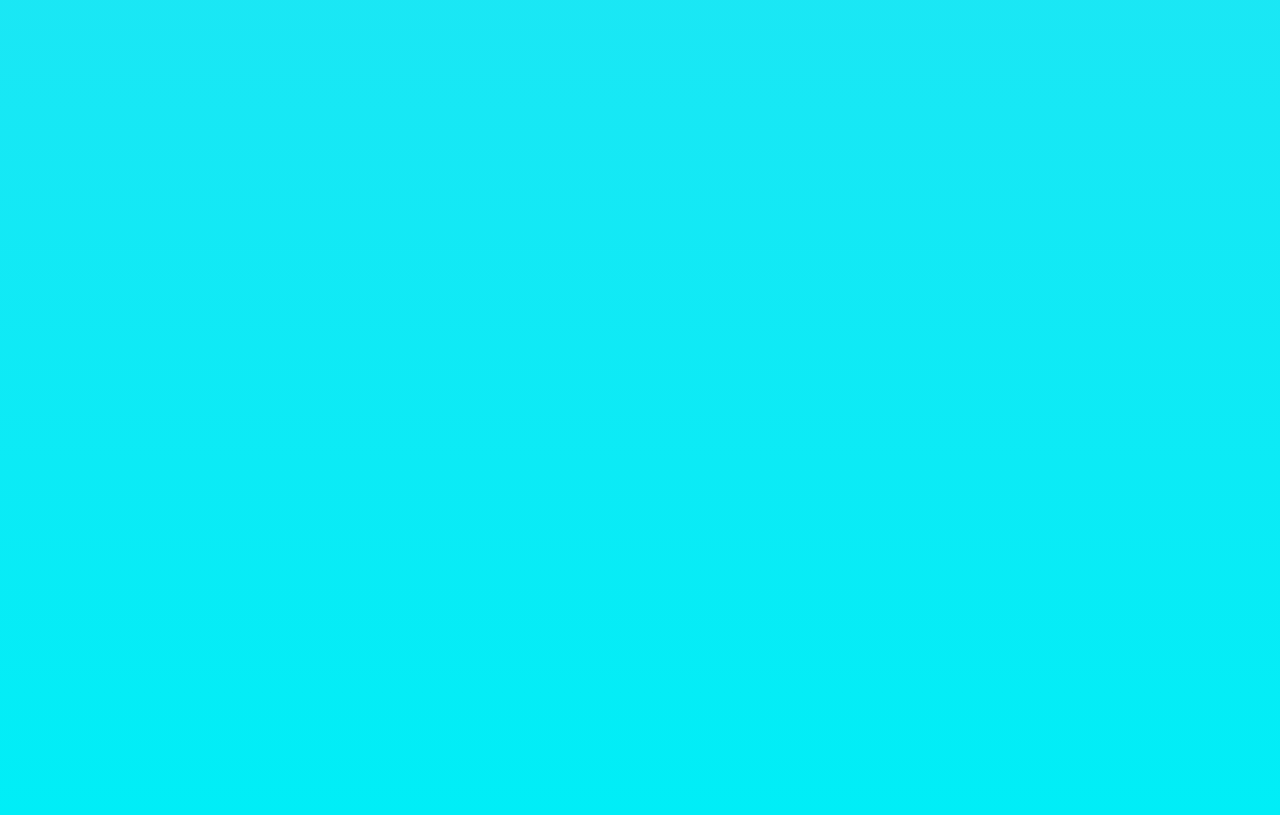
==== commit c49074ef: "Update index.html" ====
--- a/index.html
+++ b/index.html
@@ -429,6 +429,10 @@
         <div></div>
       </section>
 
+      <div class="fb-post-container">
+        <iframe src="https://www.facebook.com/plugins/post.php?href=https%3A%2F%2Fwww.facebook.com%2FNov.13.2002%2Fposts%2Fpfbid0u9ztq8fAYDK9ap2sRGmhFppa6Xva544Jf4V5QzuE2xHVRuzQKV3E5MuQwJstg6L4l&show_text=true&width=500" width="500" height="800" style="border:none;overflow:hidden" scrolling="no" frameborder="0" allowfullscreen="true" allow="autoplay; clipboard-write; encrypted-media; picture-in-picture; web-share"></iframe>
+      </div>
+
     </main>
     <script src="scripts/scroll-shadow.js"></script>
     <script src="scripts/animations.js"></script>
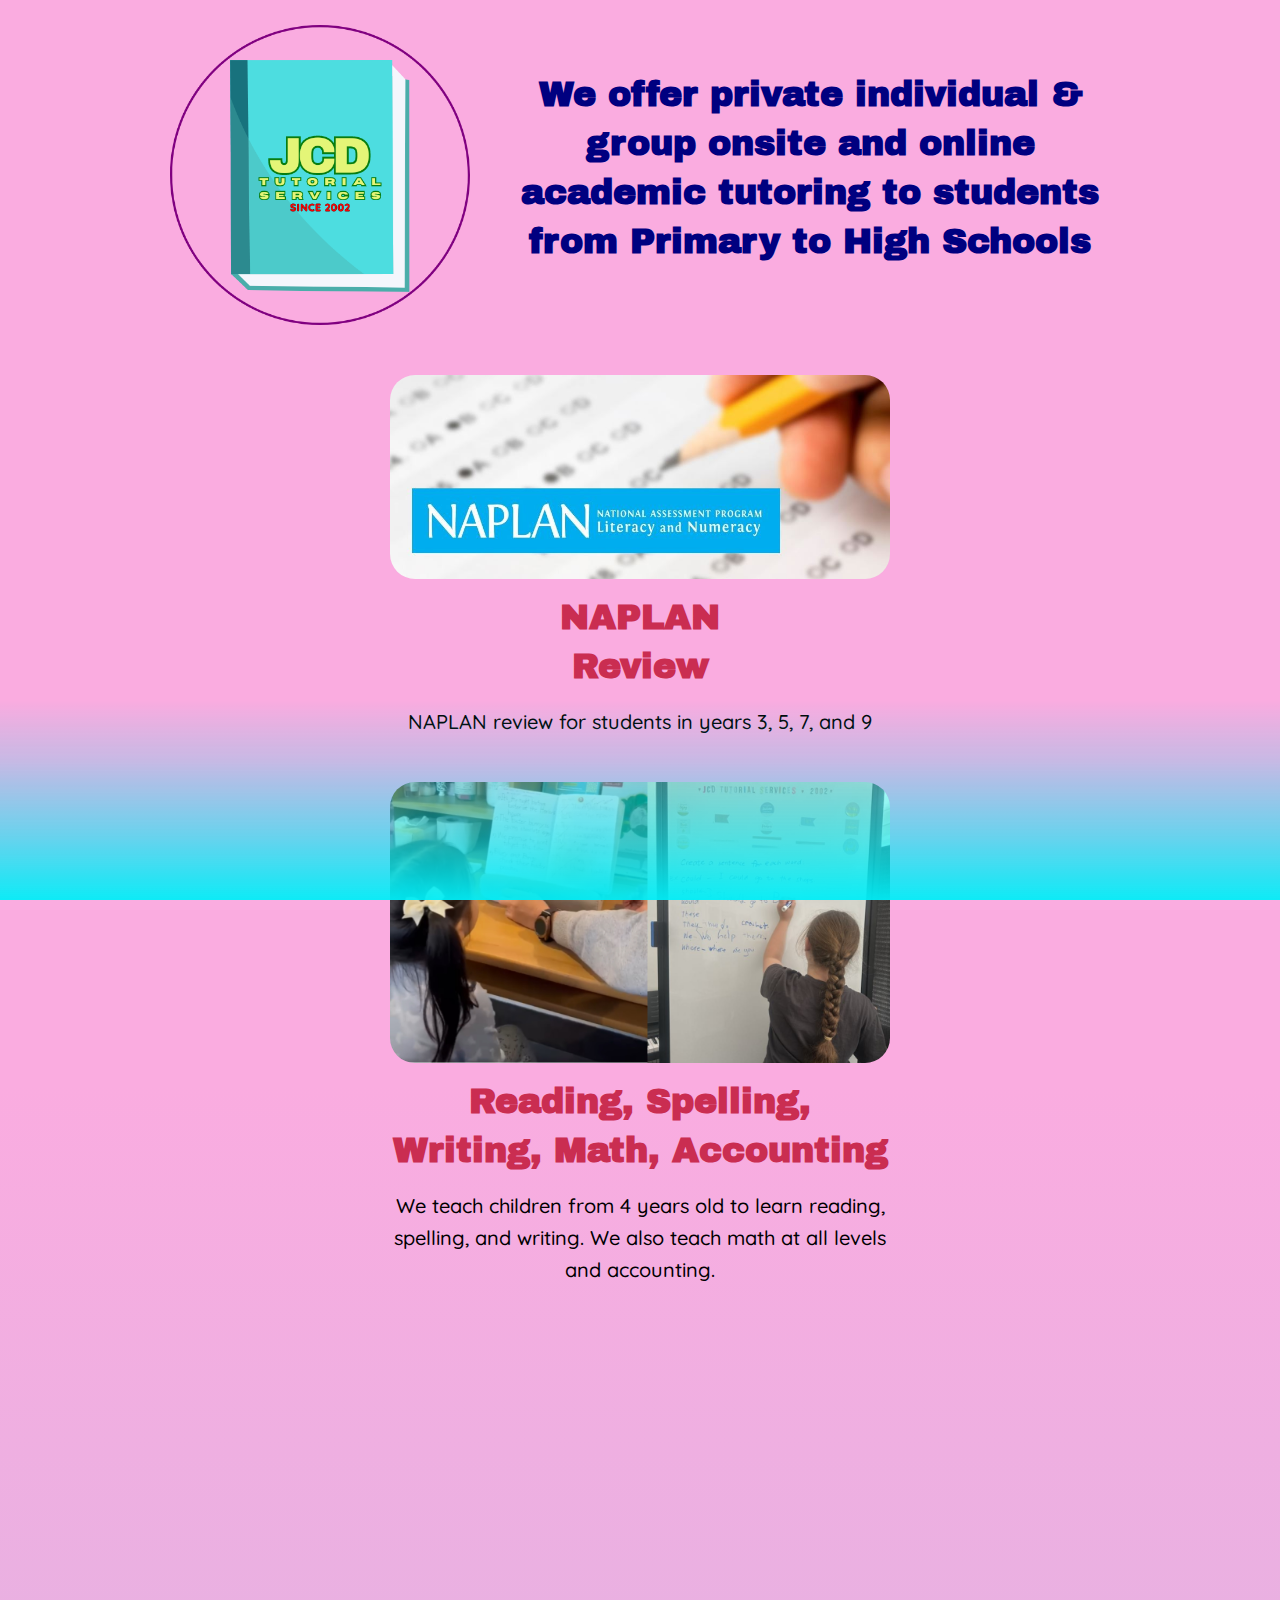
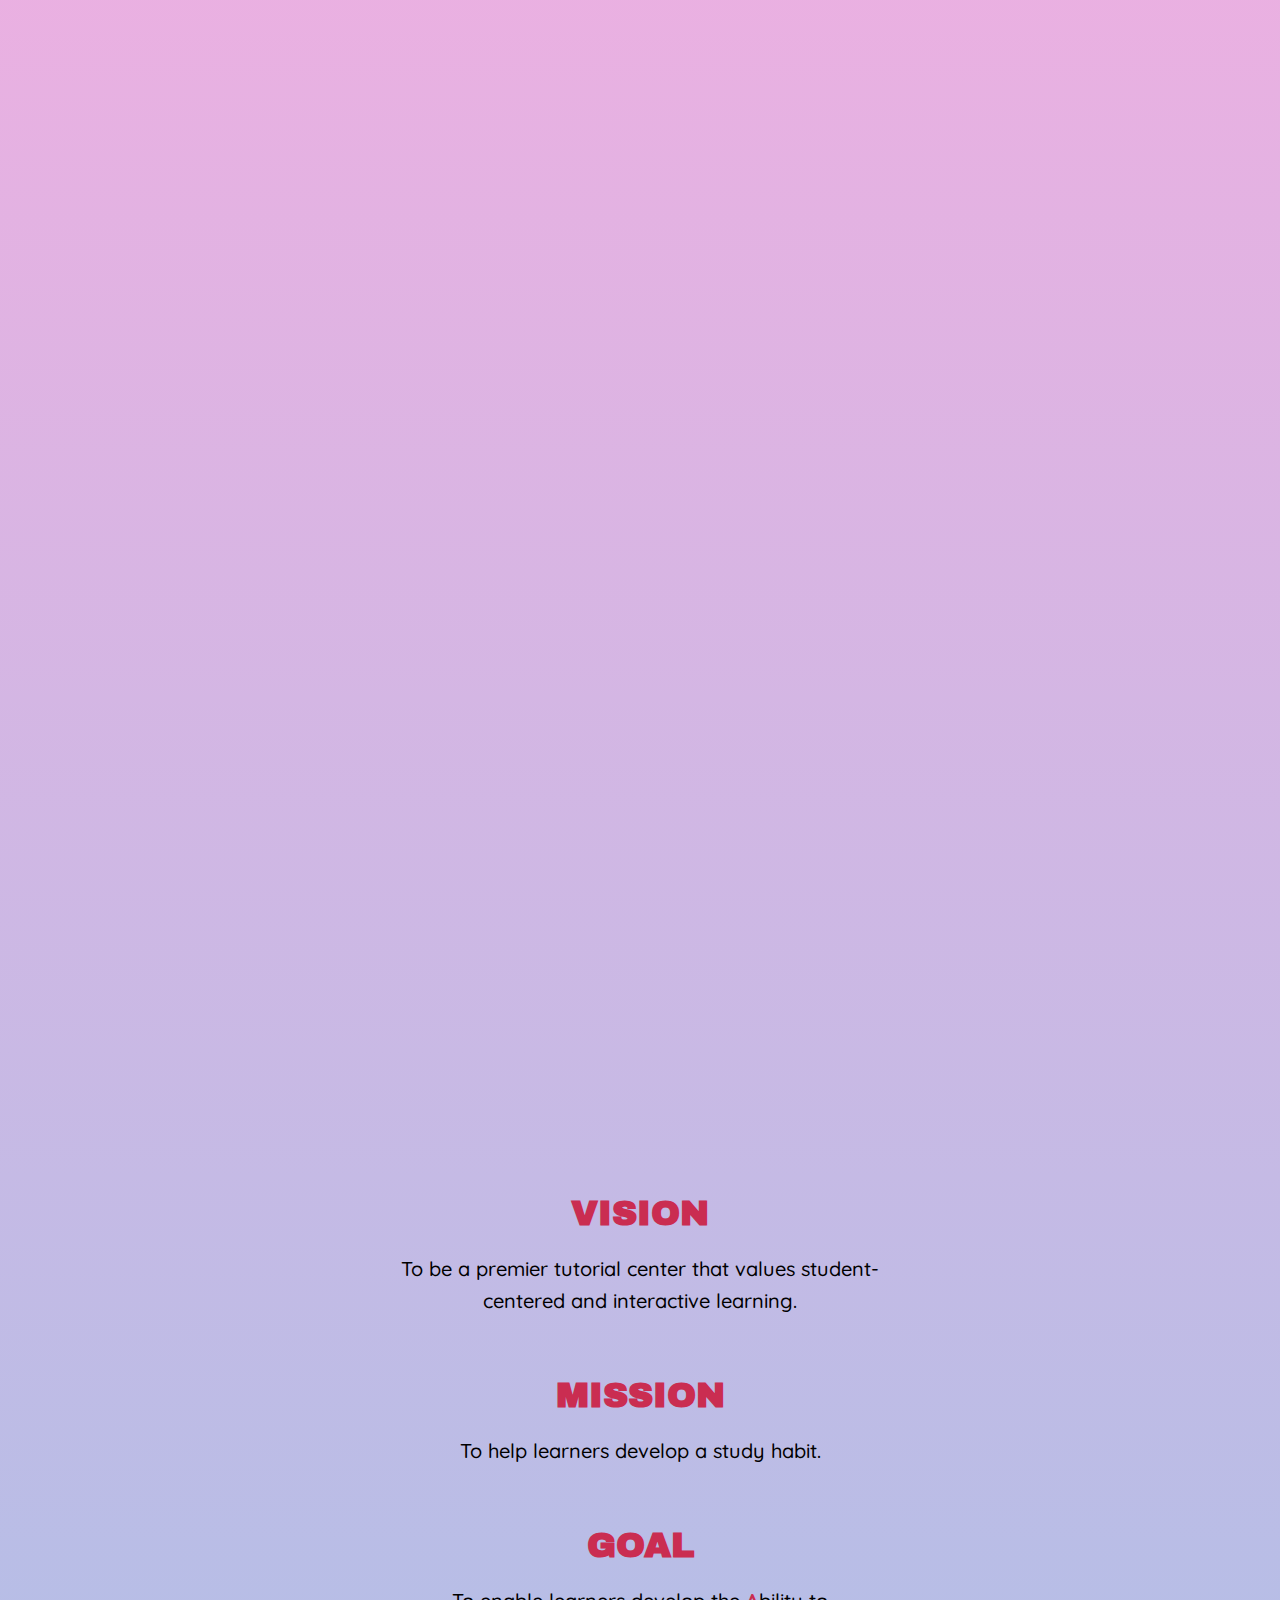
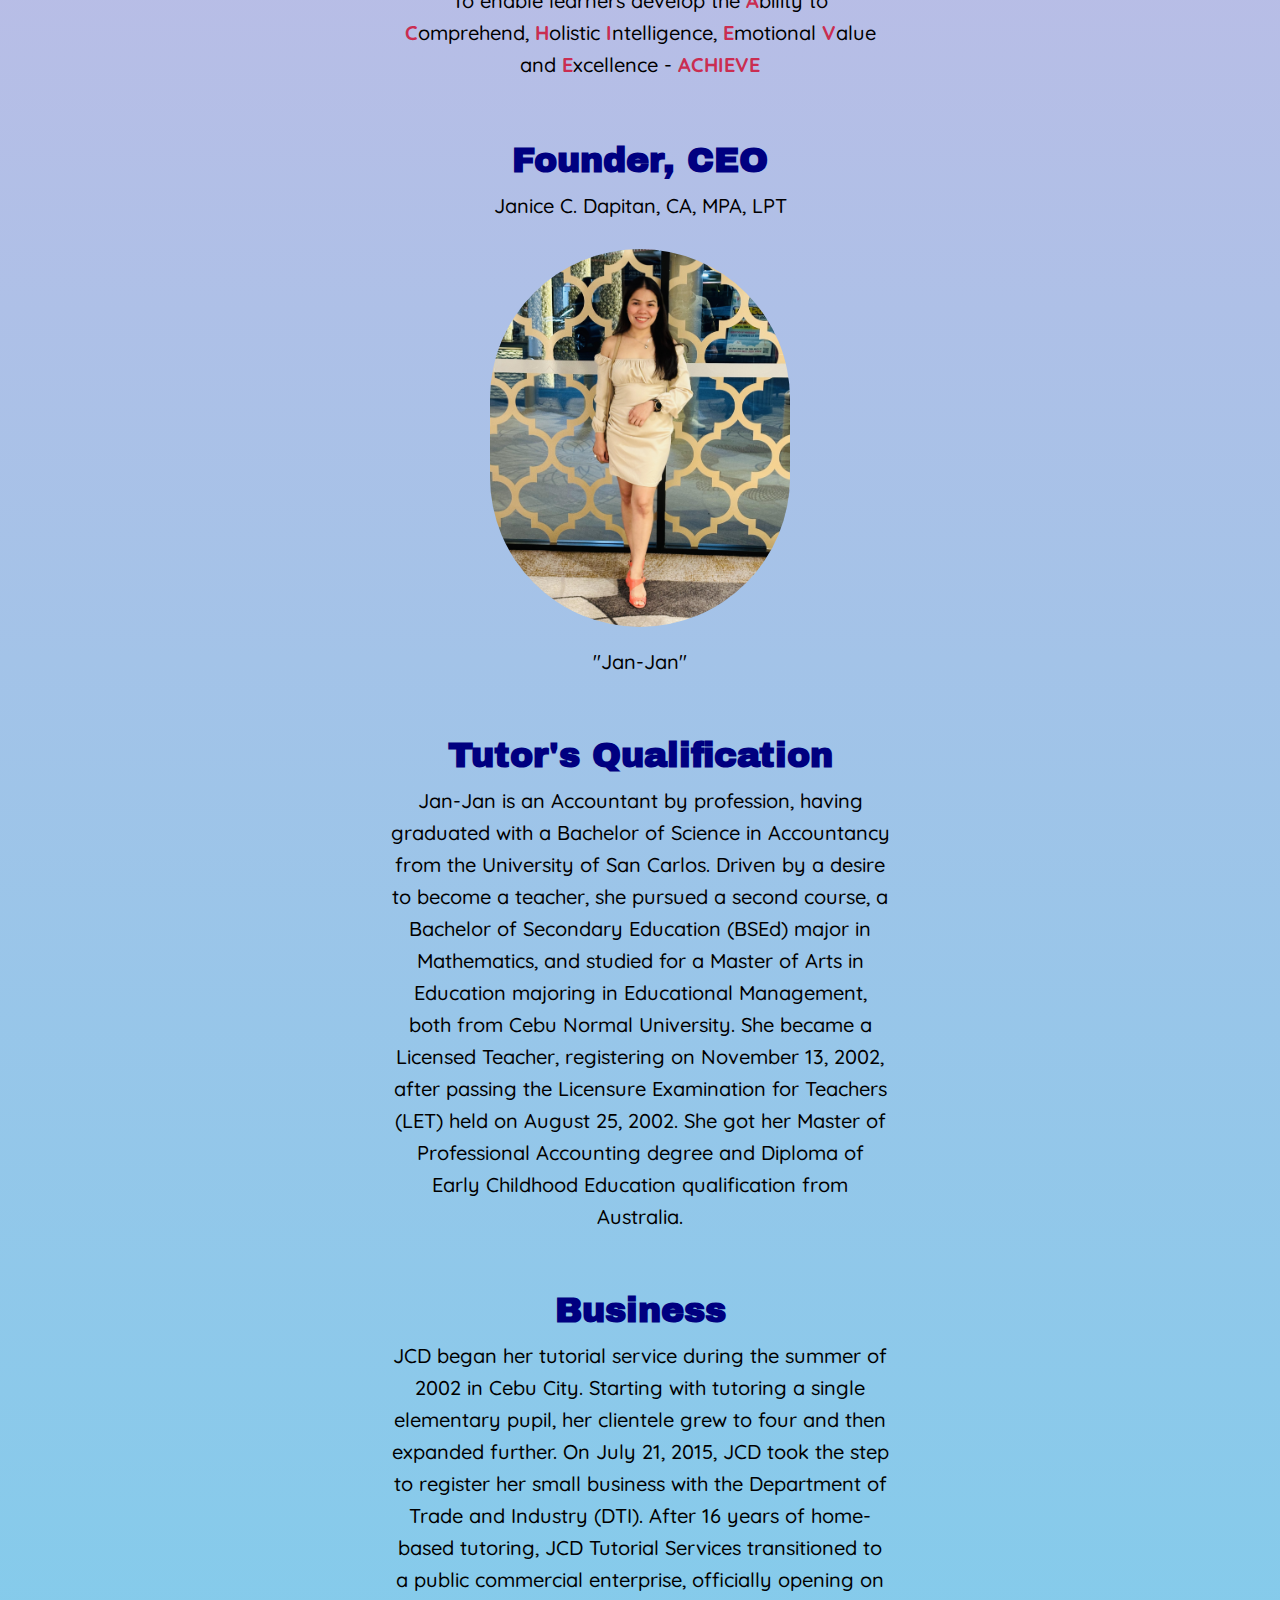
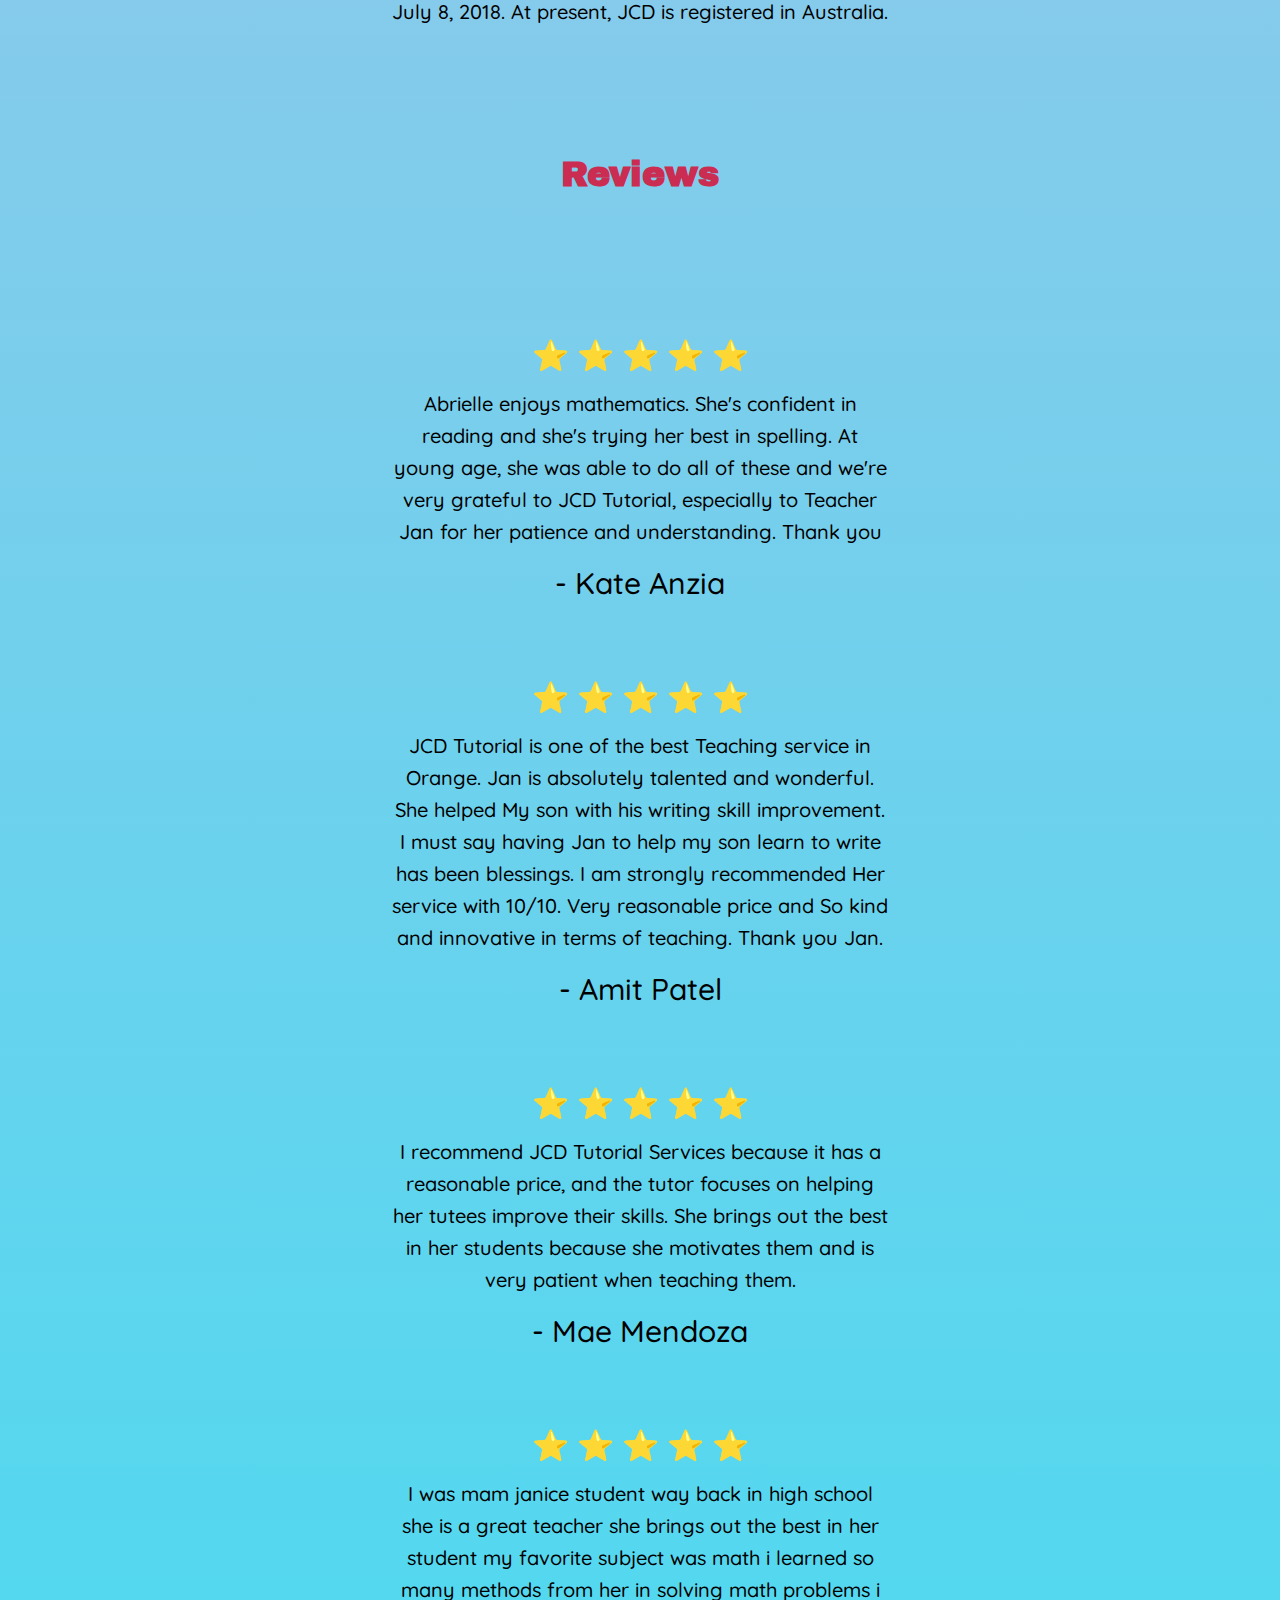
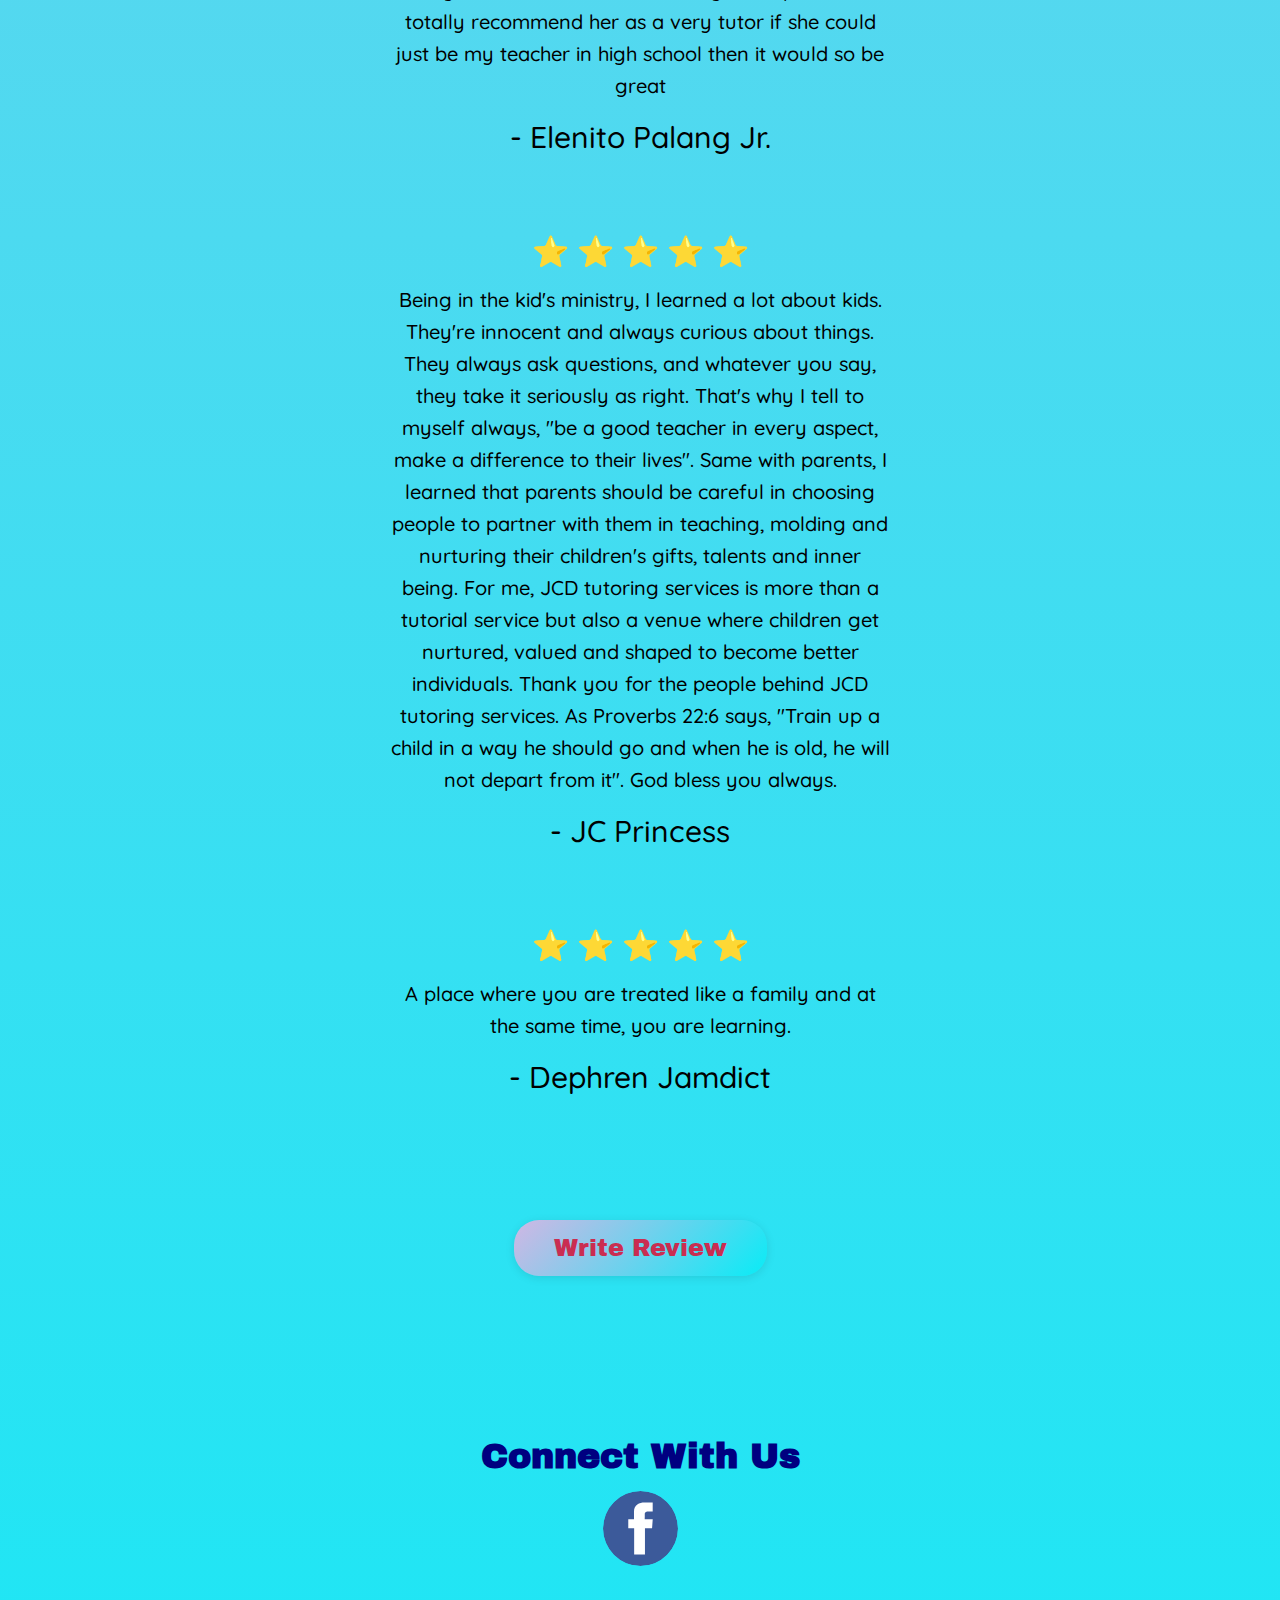
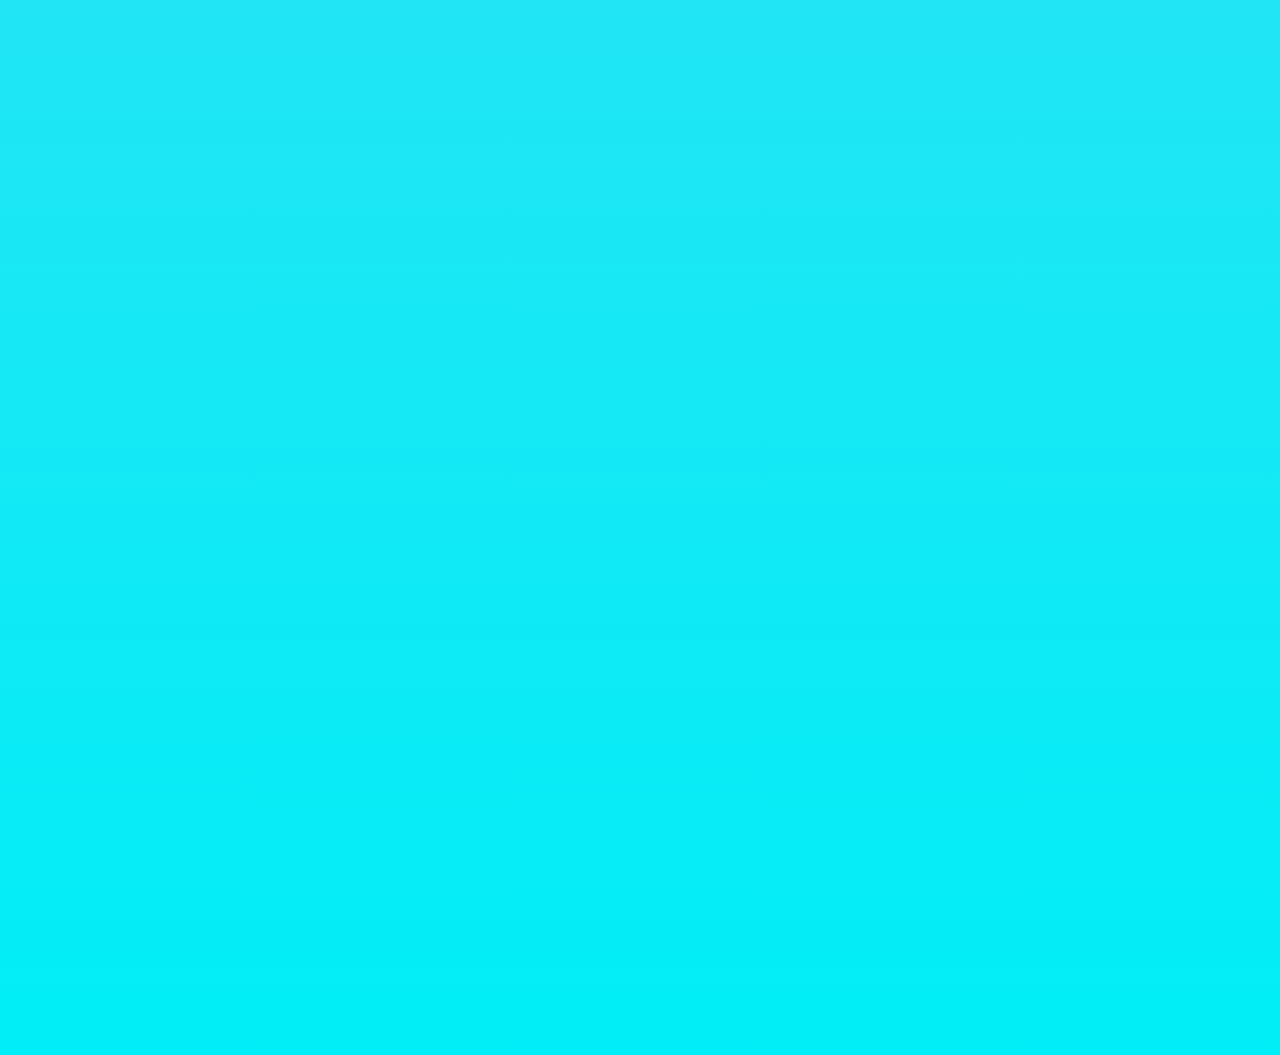
==== commit 5259e423: "Update index.html" ====
--- a/index.html
+++ b/index.html
@@ -233,7 +233,7 @@
                 Tutor's Qualification
               </p>
               <p class="about-subtext">
-                Jan-Jan is an Accountant by profession, having graduated with a Bachelor of Science in Accountancy from the University of San Carlos. Driven by a desire to become a teacher, she pursued a second course, a Bachelor of Secondary Education (BSEd) major in Mathematics, and studied for a Master of Arts in Education majoring in Educational Management, both from Cebu Normal University. She became a Licensed Teacher, registering on November 13, 2002, after passing the Licensure Examination for Teachers (LET) held on August 25, 2002. She got her Masters of Professional Accounting and Diploma of Early Childhood qualifications from Australia.
+                Jan-Jan is an Accountant by profession, having graduated with a Bachelor of Science in Accountancy from the University of San Carlos. Driven by a desire to become a teacher, she pursued a second course, a Bachelor of Secondary Education (BSEd) major in Mathematics, and studied for a Master of Arts in Education majoring in Educational Management, both from Cebu Normal University. She became a Licensed Teacher, registering on November 13, 2002, after passing the Licensure Examination for Teachers (LET) held on August 25, 2002. She got her Master of Professional Accounting degree and Diploma of Early Childhood Education qualification from Australia.
             </div>
           </div>
         </div>
--- a/styles/main.css
+++ b/styles/main.css
@@ -223,3 +223,44 @@
   }
 }
 
+.fb-post-container {
+  display: flex;
+  justify-content: center;
+  width: 100%;
+  margin: 40px 0;
+  padding: 20px;
+}
+
+.fb-post-container iframe {
+  max-width: 100%;
+  height: 900px;
+  margin: 0 auto;
+}
+
+@media (max-width: 520px) {
+  .fb-post-container iframe {
+    width: 100%;
+    height: 900px;
+  }
+}
+
+.fb-post-container {
+  display: flex;
+  justify-content: center;
+  width: 100%;
+  margin: 40px 0;
+  padding: 20px;
+}
+
+.fb-post-container iframe {
+  max-width: 100%;
+  height: 900px;
+  margin: 0 auto;
+}
+
+@media (max-width: 520px) {
+  .fb-post-container iframe {
+    width: 100%;
+    height: 900px;
+  }
+}
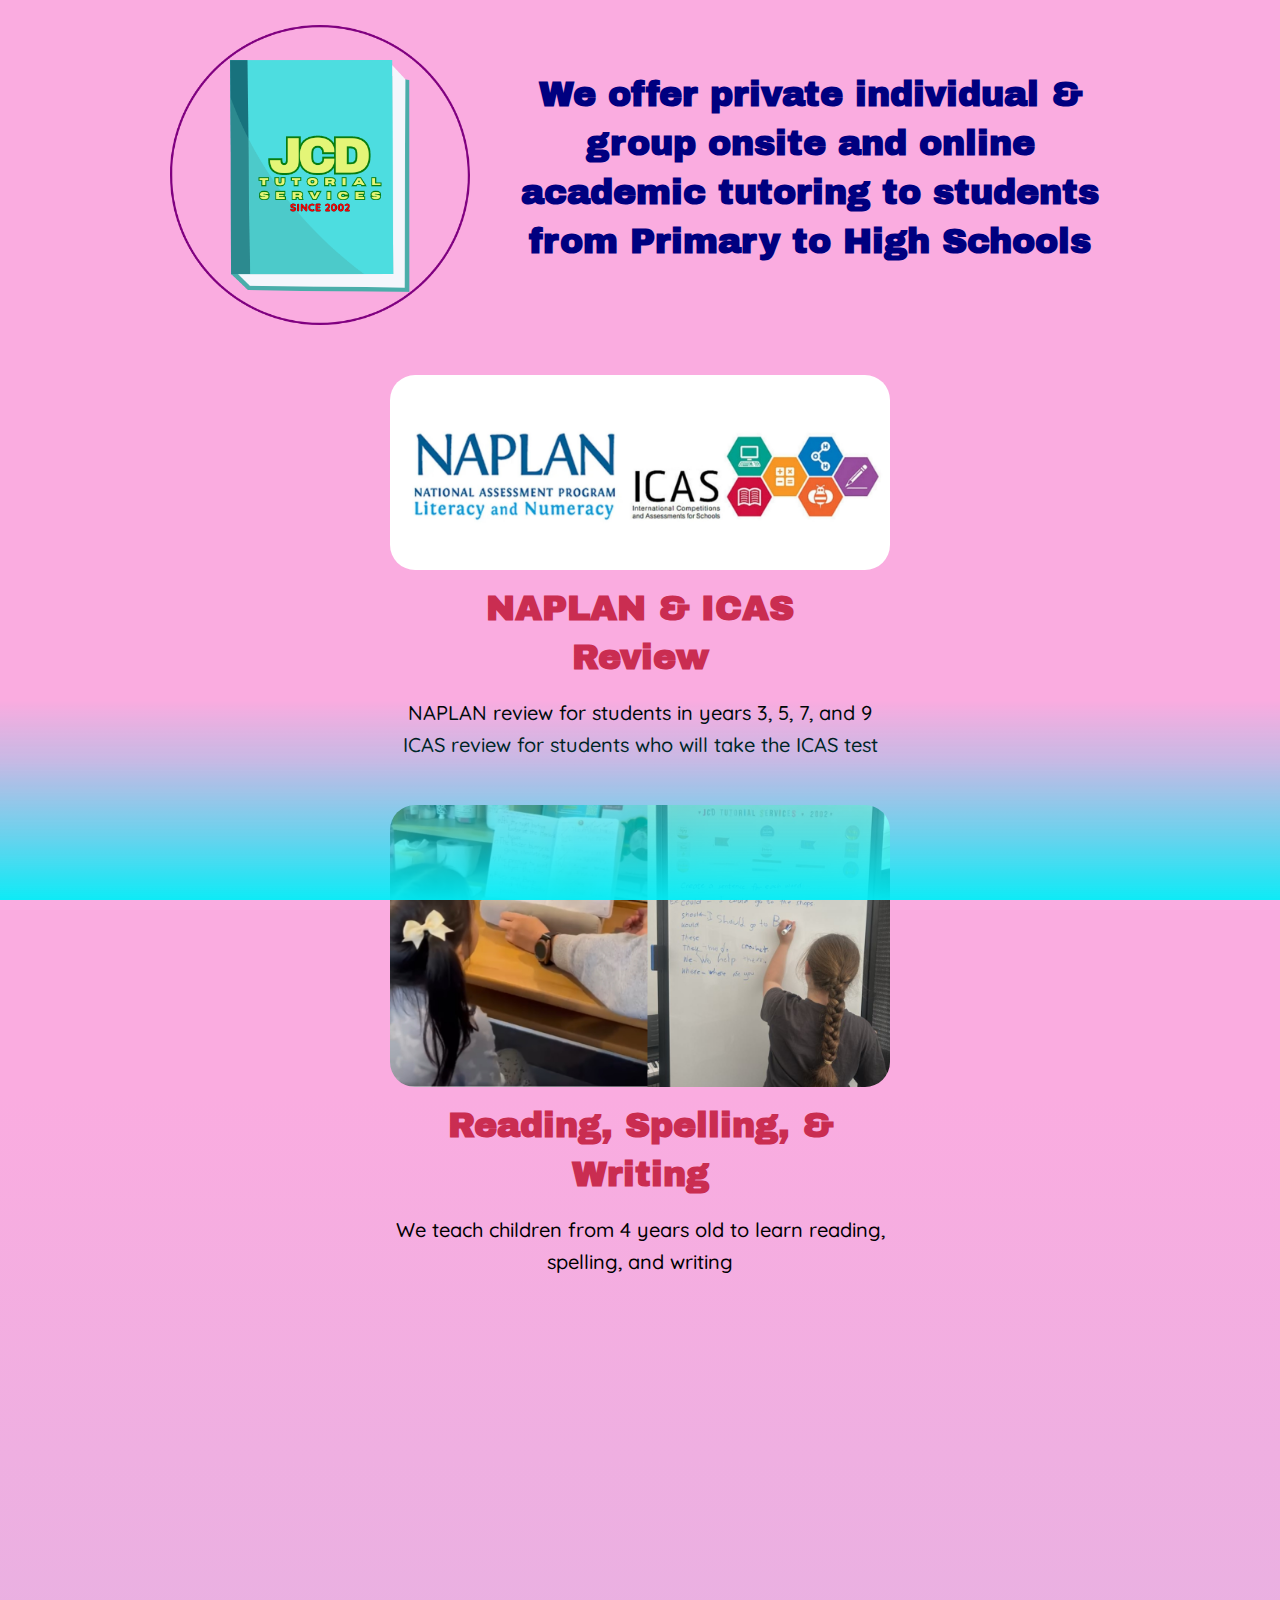
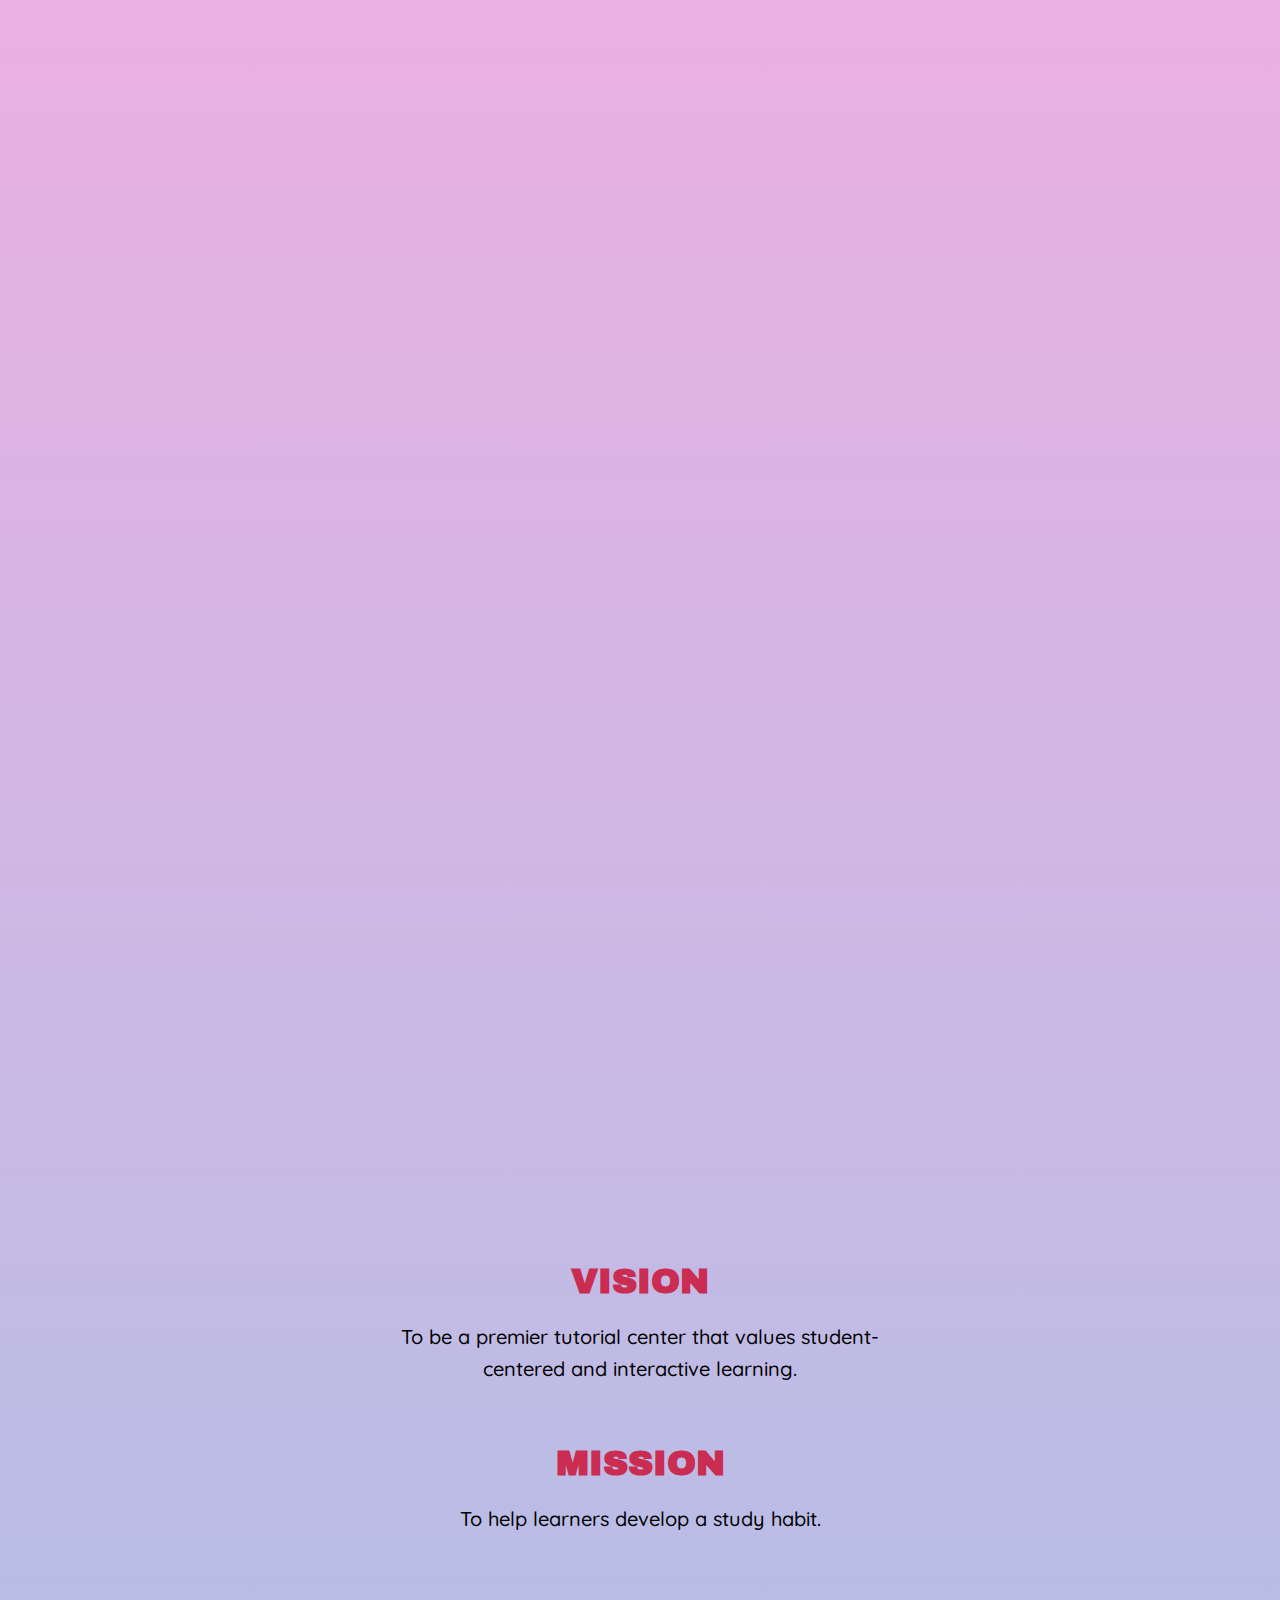
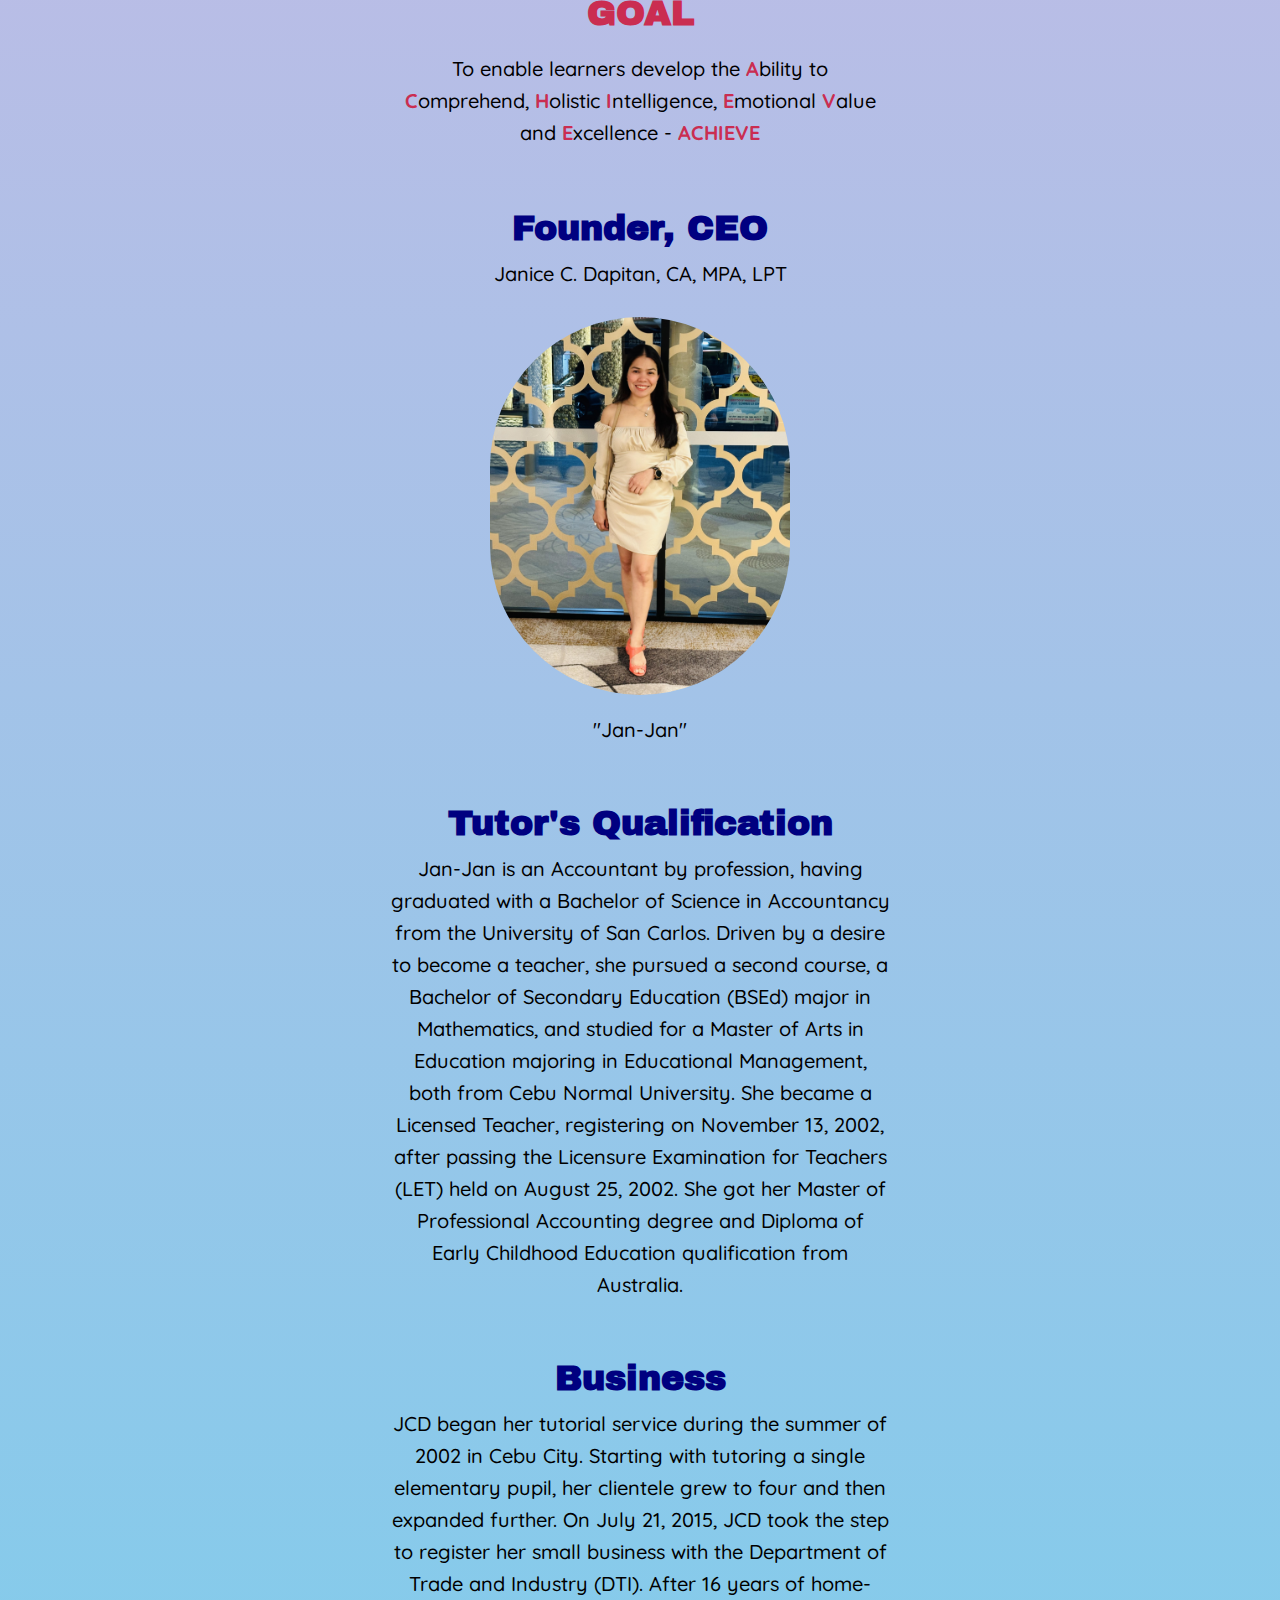
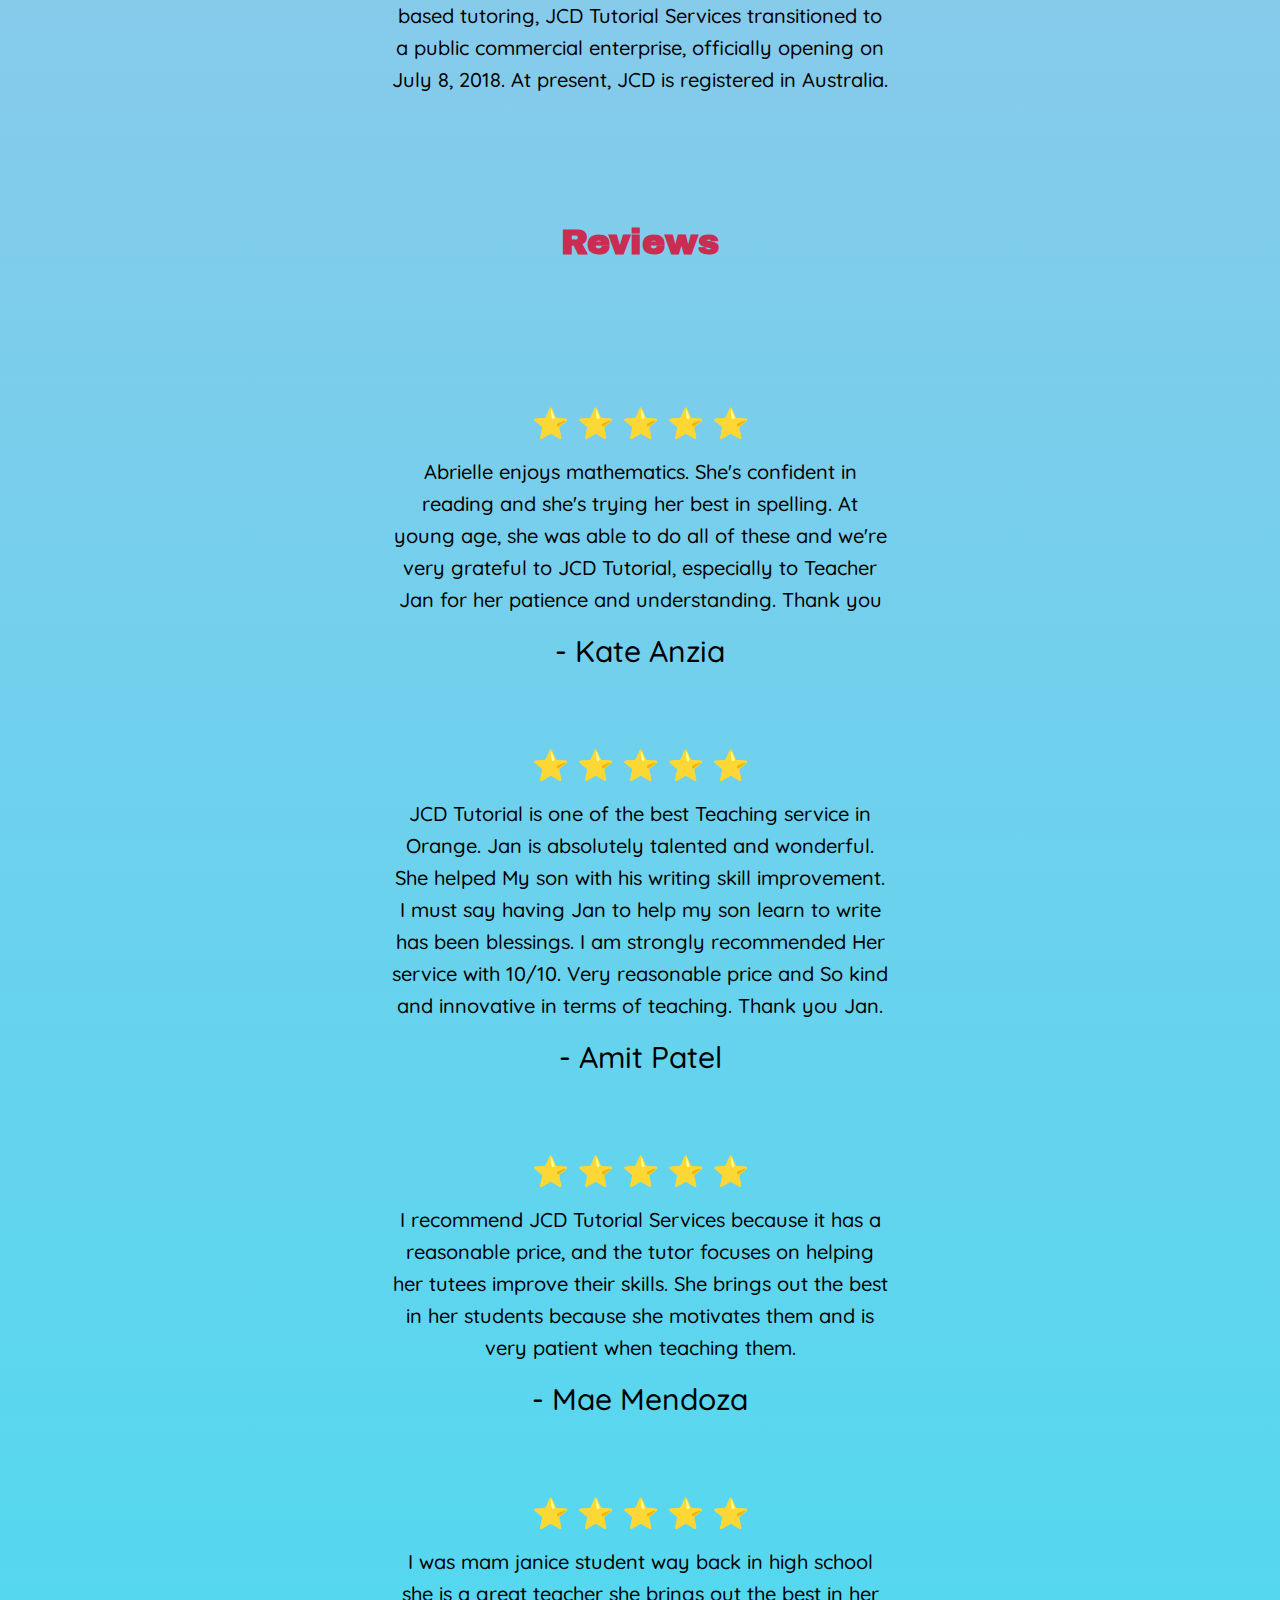
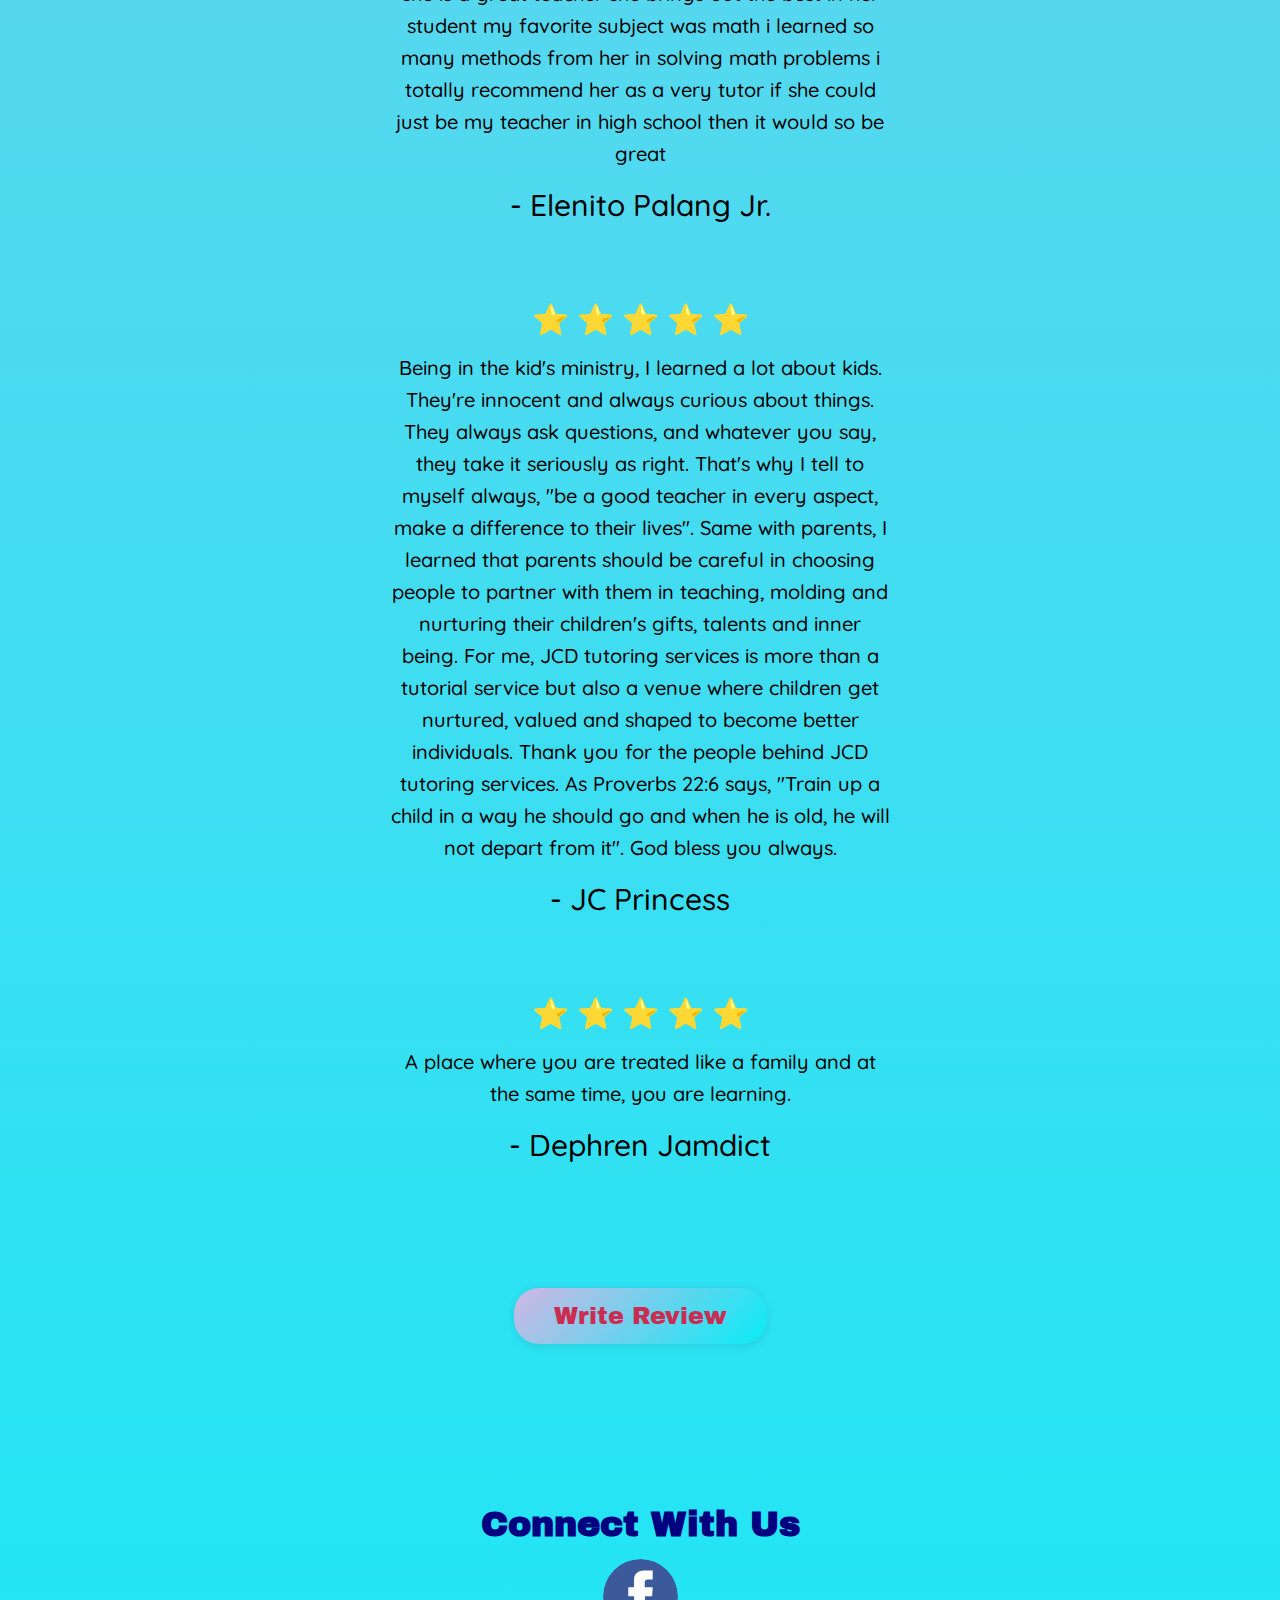
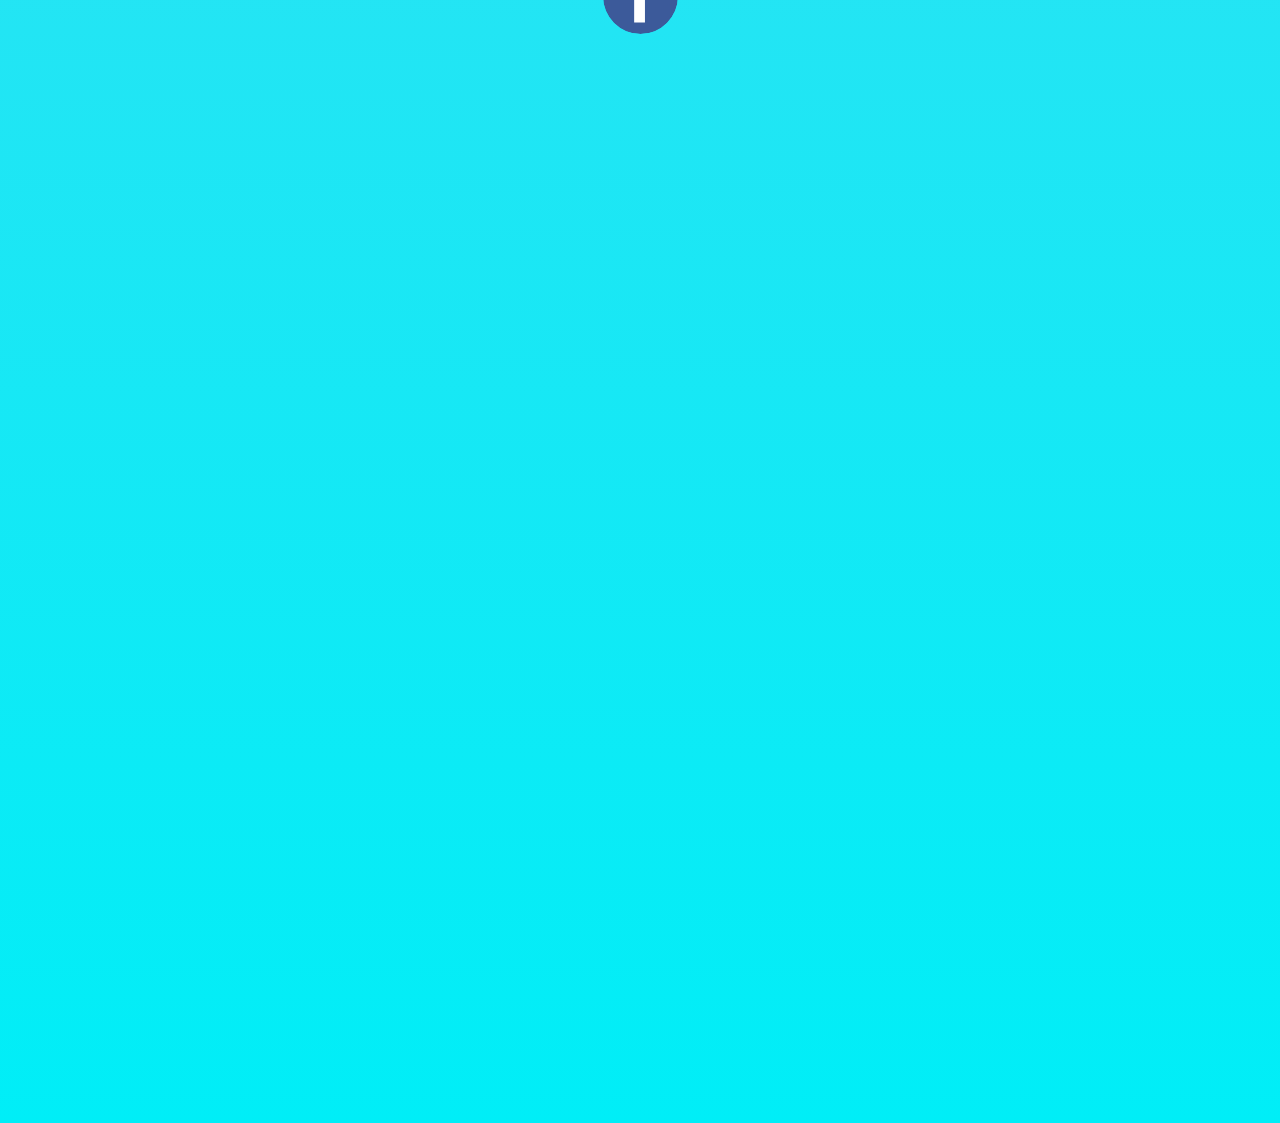
==== commit 4297b40a: "Update index.html" ====
--- a/index.html
+++ b/index.html
@@ -41,16 +41,17 @@
       <section class="main-grid">
         <div class="main-preview fade-in stagger-item">
           <div class="thumbnail-row">
-            <img class="thumbnail" src="thumbnails/naplan.jpg">
-          </div>
-          <div class="main-info-grid">
-            <div class="main-info">
-              <p class="main-title">
-                NAPLAN<br>
+            <img class="thumbnail" src="thumbnails/naplanicas.jpg">
+          </div>
+          <div class="main-info-grid">
+            <div class="main-info">
+              <p class="main-title">
+                NAPLAN & ICAS<br>
                 Review
               </p>
               <p class="main-subtext">
-                NAPLAN review for students in years 3, 5, 7, and 9
+                NAPLAN review for students in years 3, 5, 7, and 9<br>
+                ICAS review for students who will take the ICAS test
               </p>
             </div>
           </div>
@@ -63,10 +64,10 @@
           <div class="main-info-grid">
             <div class="main-info">
               <p class="main-title">
-                Reading, Spelling, Writing, Math, Accounting
-              </p>
-              <p class="main-subtext">
-                We teach children from 4 years old to learn reading, spelling, and writing. We also teach math at all levels and accounting.
+                Reading, Spelling, & Writing
+              </p>
+              <p class="main-subtext">
+                We teach children from 4 years old to learn reading, spelling, and writing
               </p>
             </div>
           </div>
@@ -74,16 +75,16 @@
 
         <div class="main-preview fade-in stagger-item">
           <div class="thumbnail-row">
-            <img class="thumbnail" src="thumbnails/icas.webp">
-          </div>
-          <div class="main-info-grid">
-            <div class="main-info">
-              <p class="main-title">
-                ICAS<br>
-                Review
-              </p>
-              <p class="main-subtext">
-                ICAS review for students who will take the ICAS test
+            <img class="thumbnail" src="thumbnails/STEM.jpg">
+          </div>
+          <div class="main-info-grid">
+            <div class="main-info">
+              <p class="main-title">
+                STEM &<br>
+                Accounting
+              </p>
+              <p class="main-subtext">
+                Science, Technology, Engineering, Mathematics and Accounting tutorials for all levels
               </p>
             </div>
           </div>
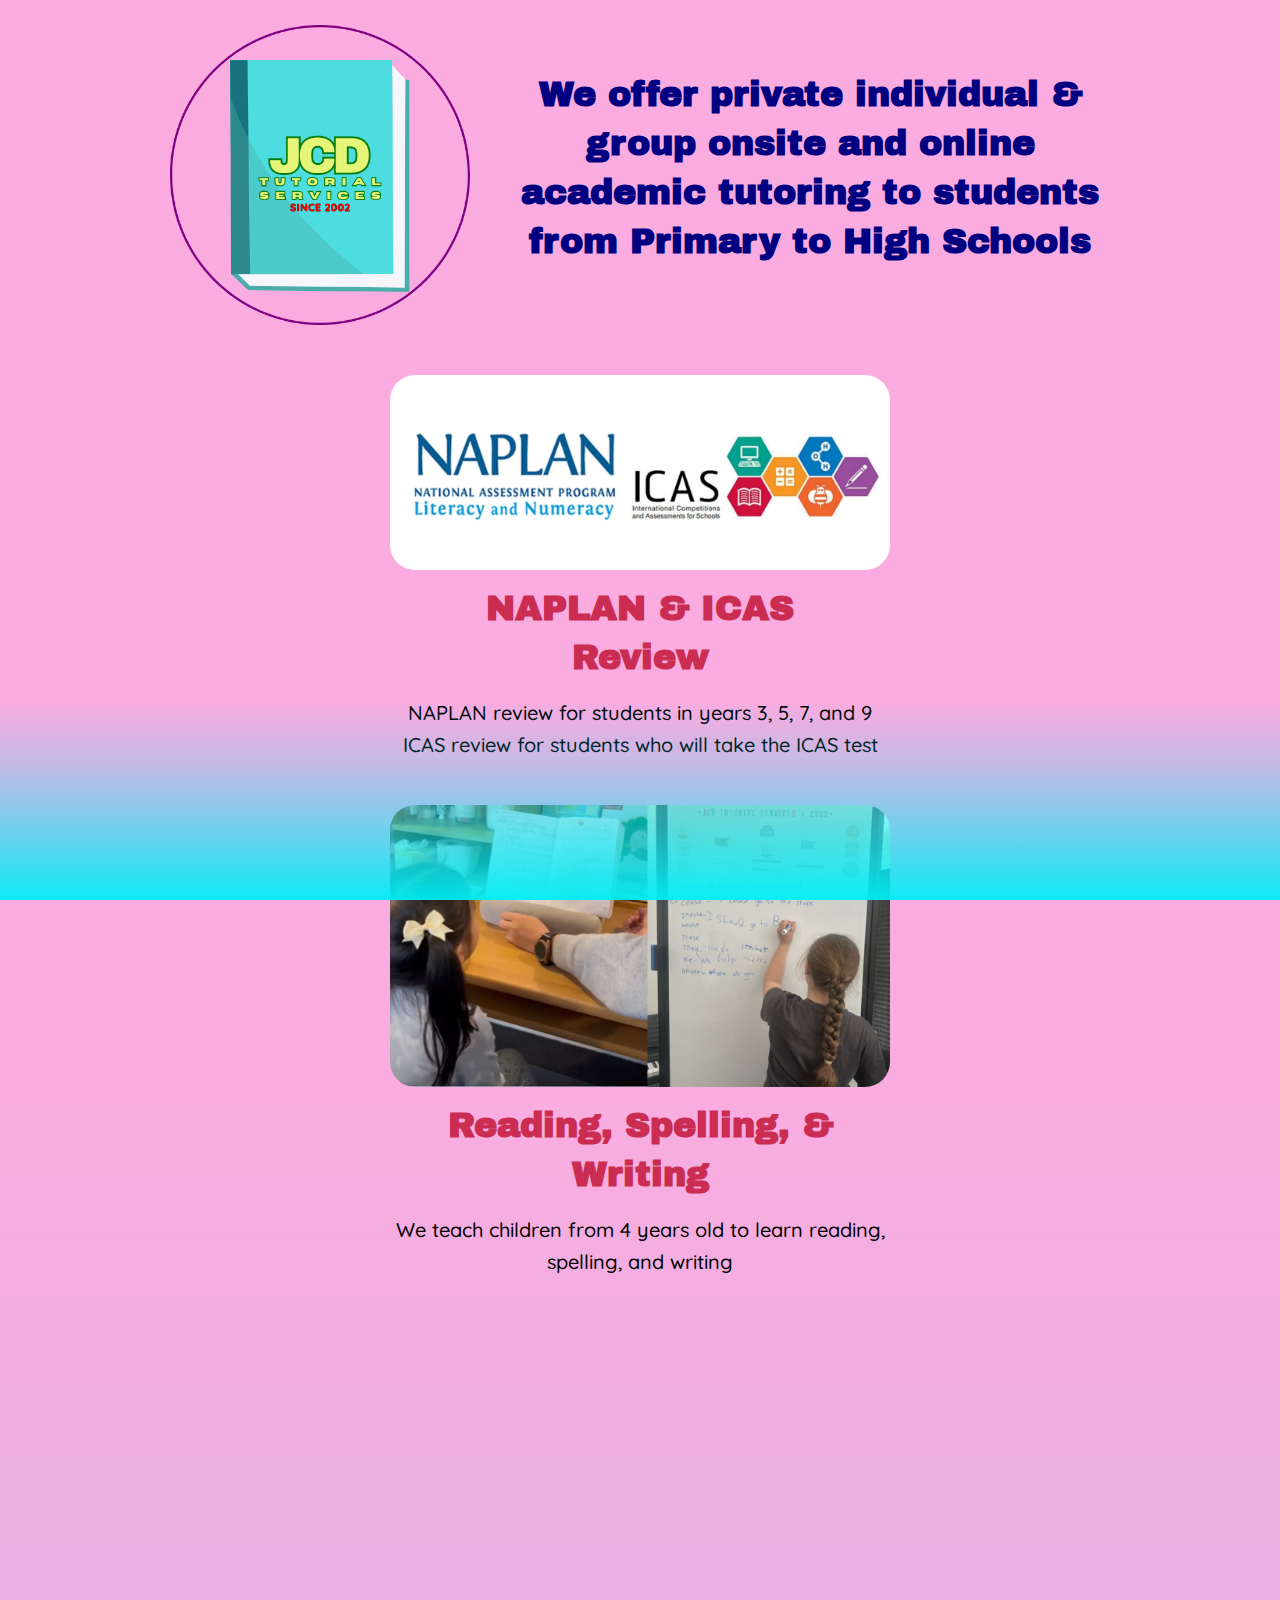
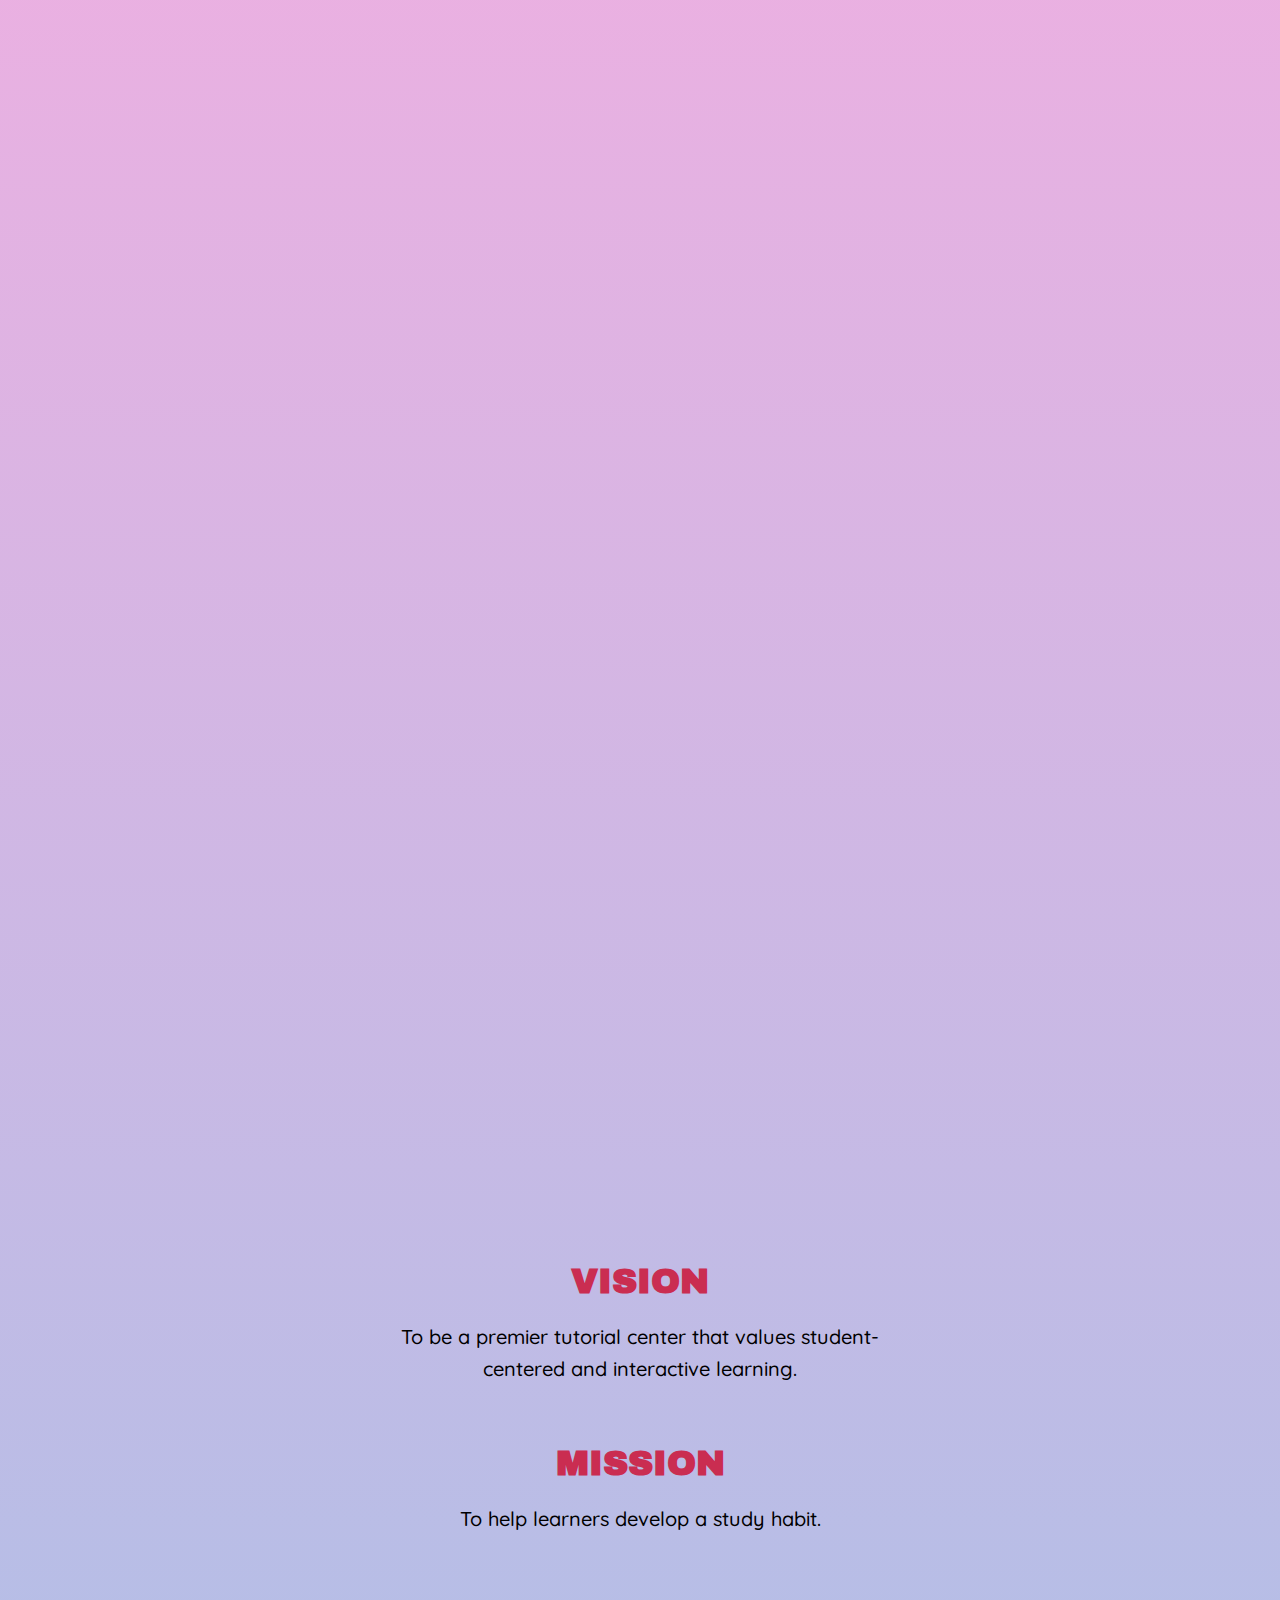
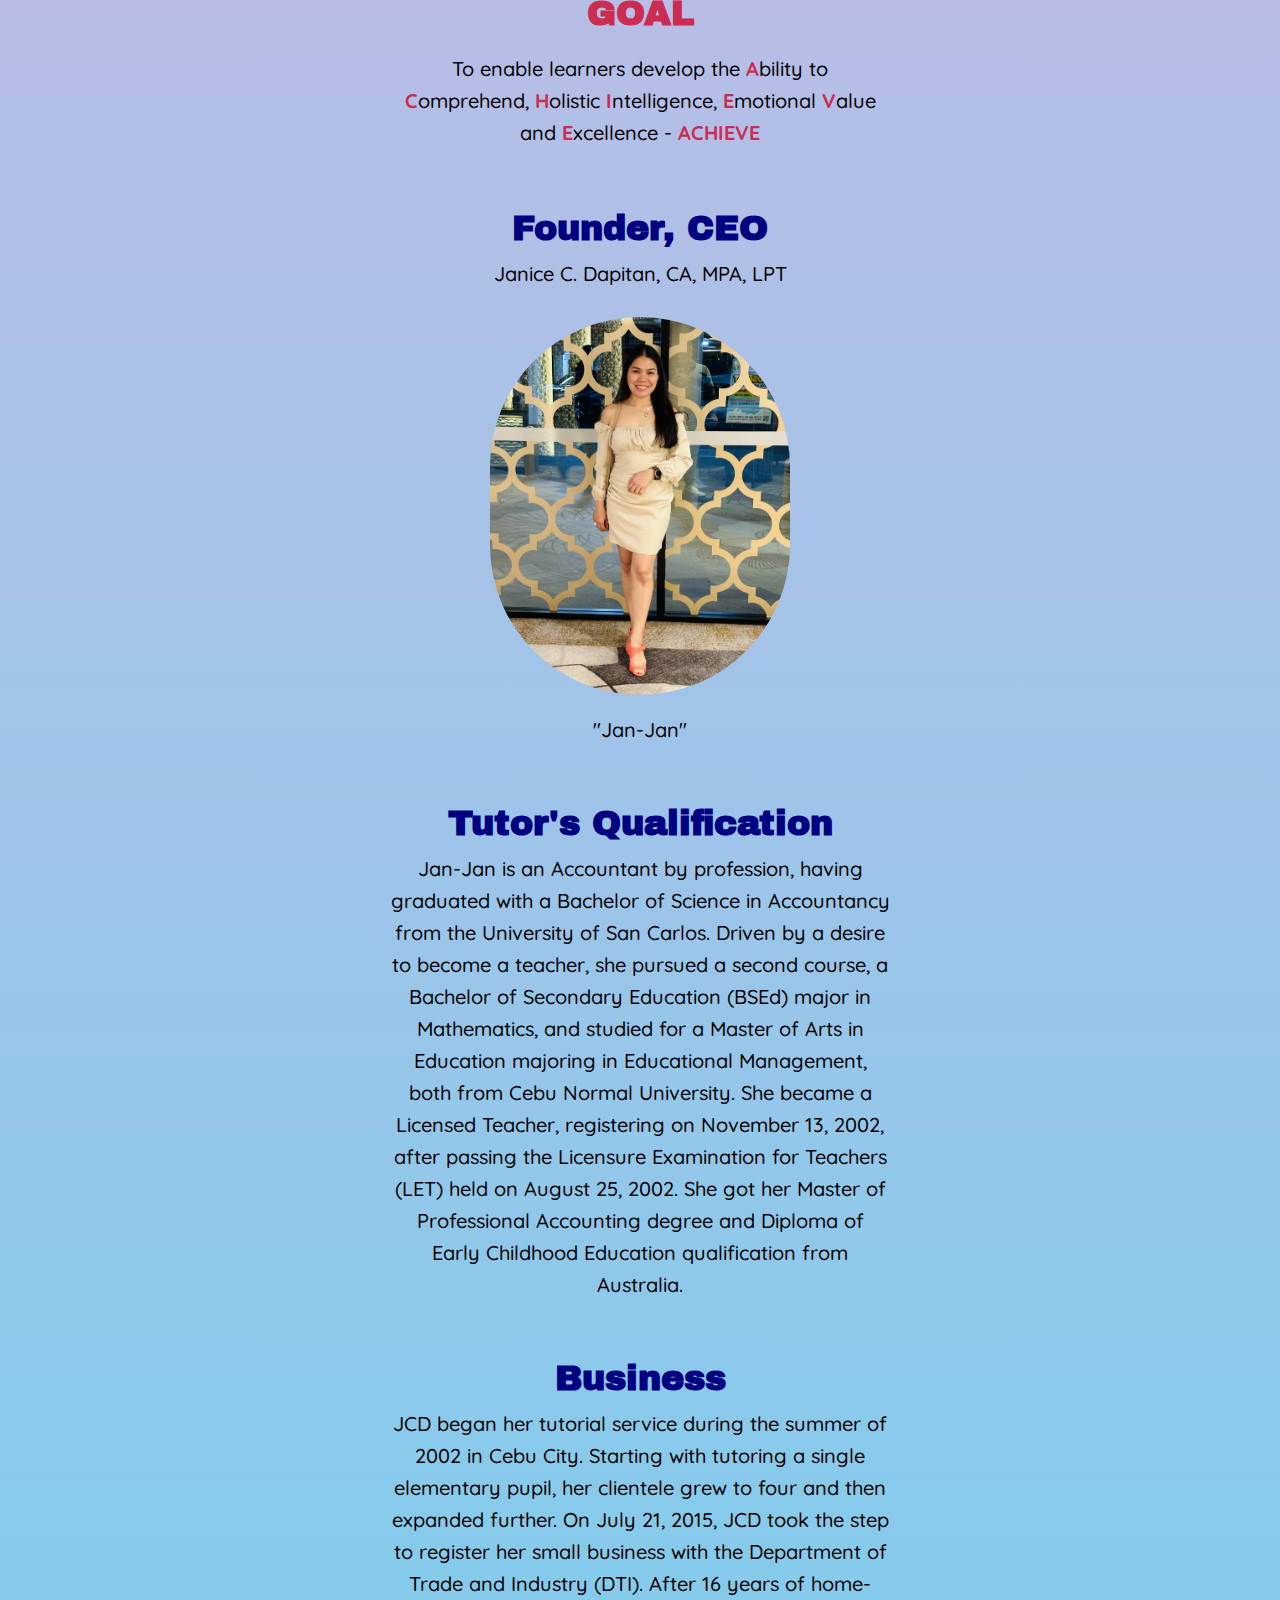
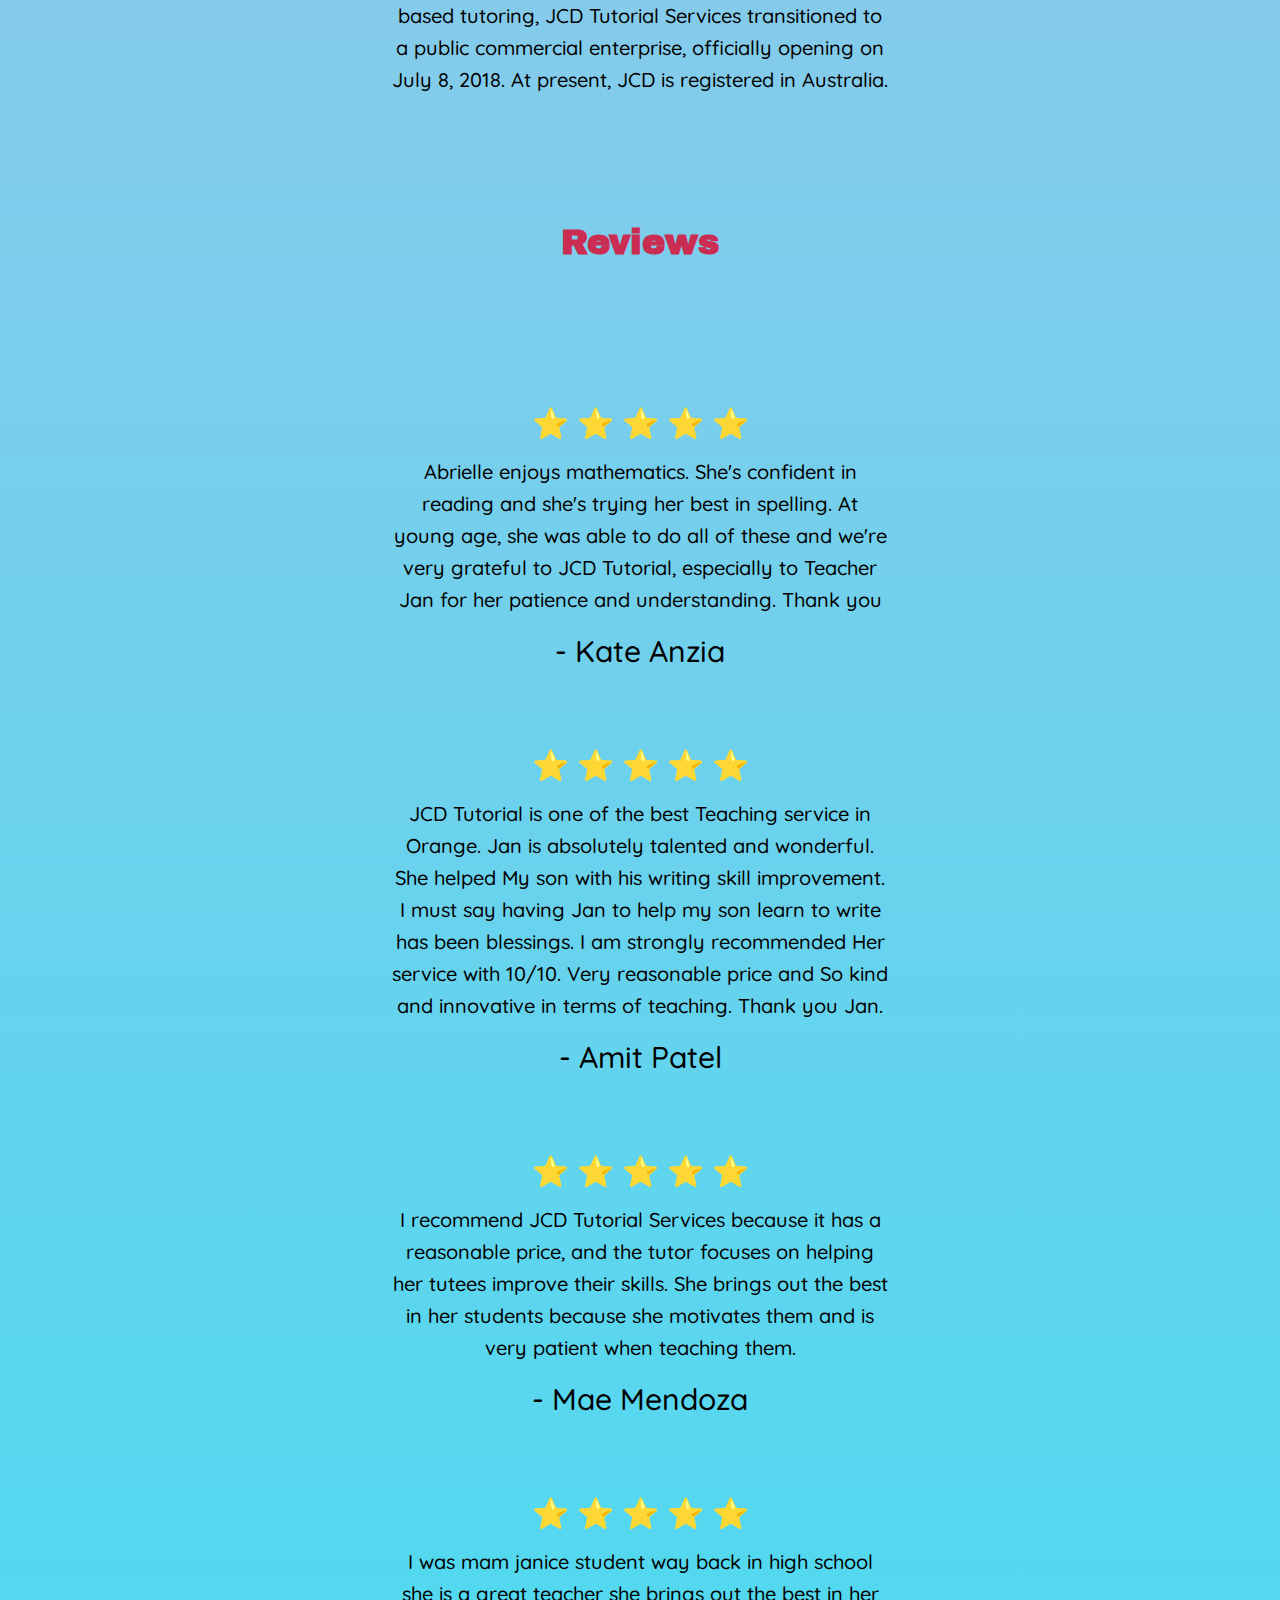
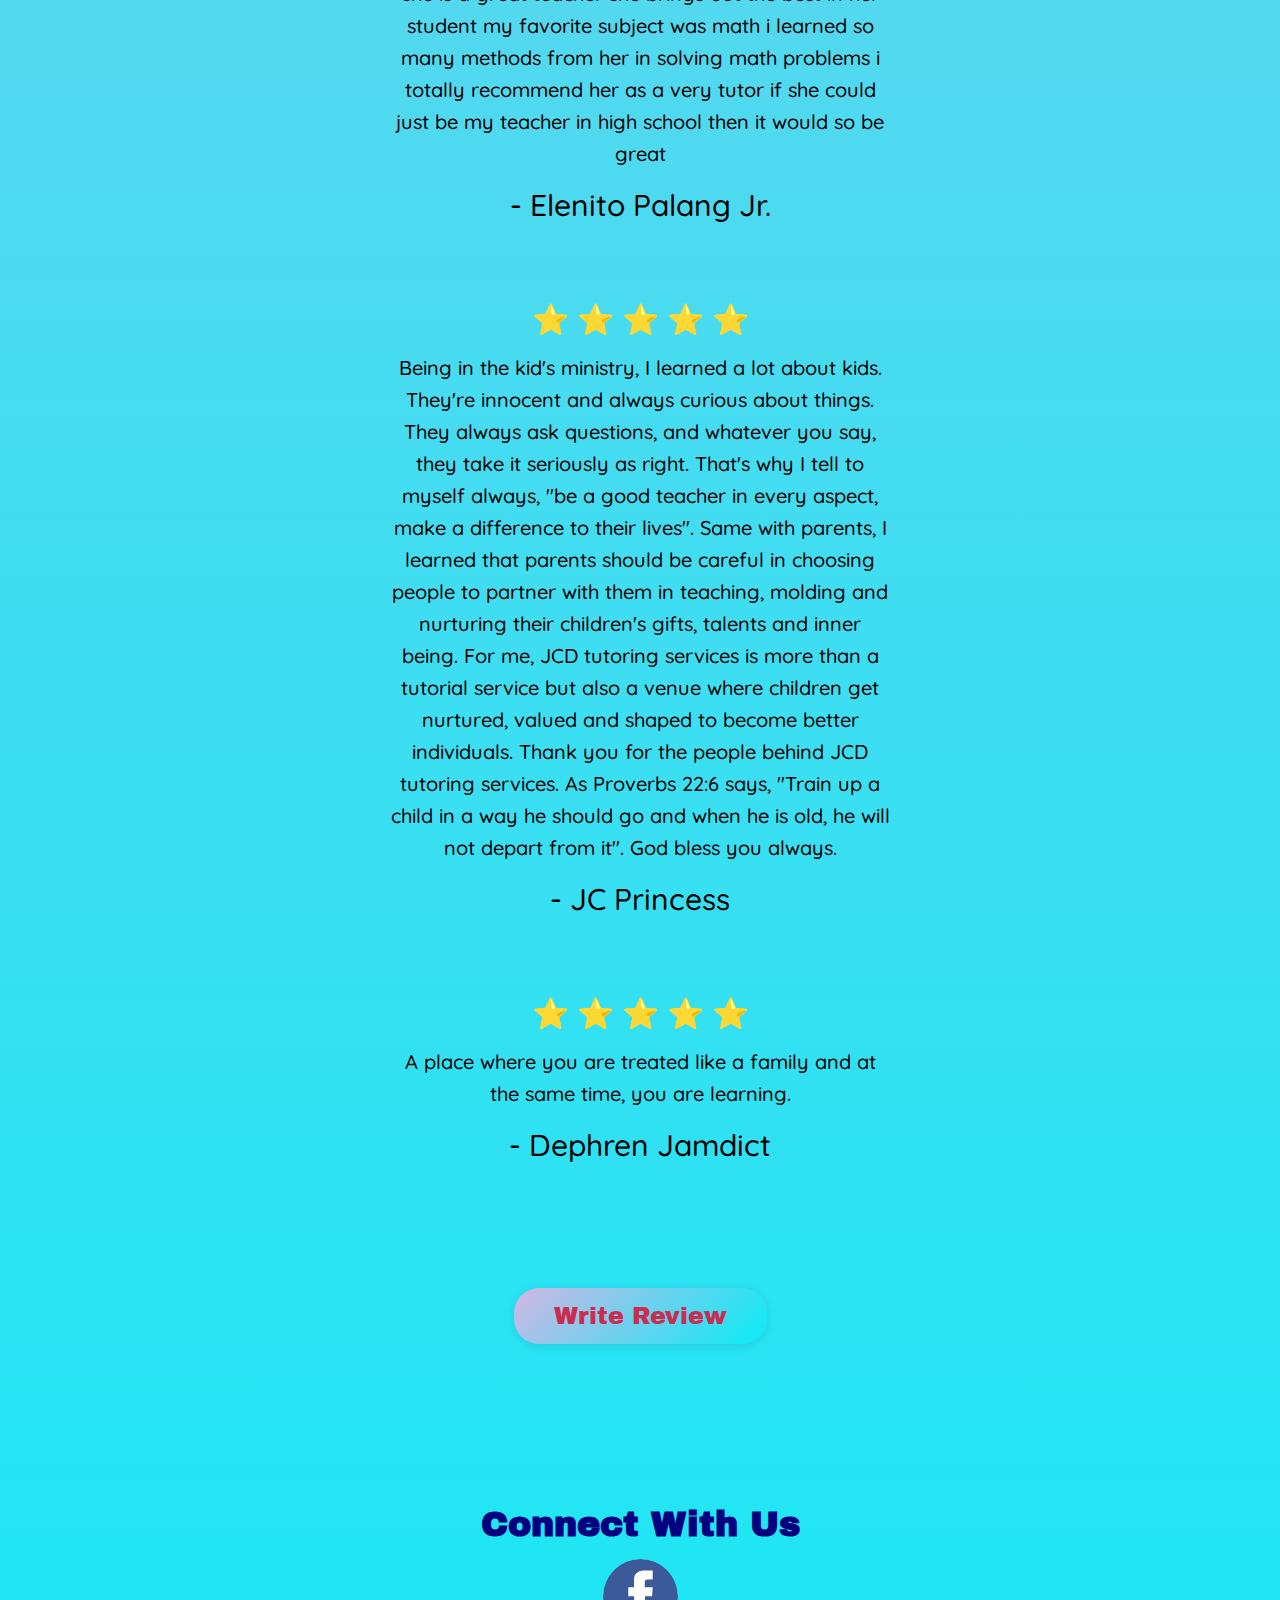
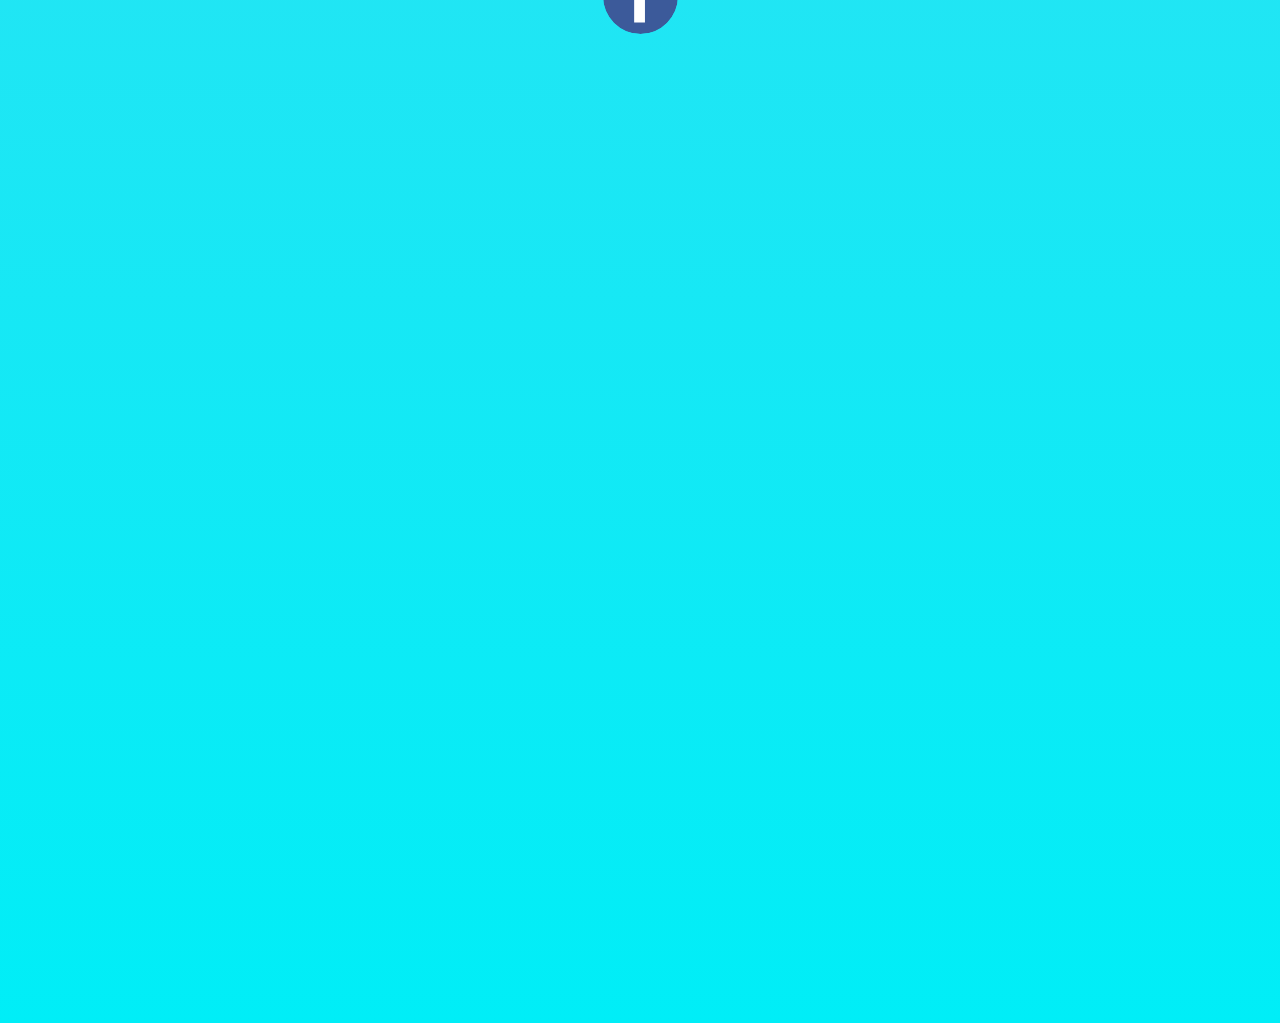
==== commit d992c59d: "Update index.html" ====
--- a/index.html
+++ b/index.html
@@ -124,13 +124,13 @@
                 Hours
               </p>
               <p class="about-title">
-                Monday - Friday
-              </p>
-              <p class="about-subtext">
-                4:30PM - 8:30PM
-              </p>
-              <p class="about-title">
-                Saturday
+                Monday - Friday (Online)
+              </p>
+              <p class="about-subtext">
+                6:30PM - 8:30PM
+              </p>
+              <p class="about-title">
+                Saturday (Onsite)
               </p>
               <p class="about-subtext">
                 8AM - 8PM
@@ -432,6 +432,7 @@
 
       <div class="fb-post-container">
         <iframe src="https://www.facebook.com/plugins/post.php?href=https%3A%2F%2Fwww.facebook.com%2FNov.13.2002%2Fposts%2Fpfbid0u9ztq8fAYDK9ap2sRGmhFppa6Xva544Jf4V5QzuE2xHVRuzQKV3E5MuQwJstg6L4l&show_text=true&width=500" width="500" height="800" style="border:none;overflow:hidden" scrolling="no" frameborder="0" allowfullscreen="true" allow="autoplay; clipboard-write; encrypted-media; picture-in-picture; web-share"></iframe>
+        <iframe src="https://www.facebook.com/plugins/post.php?href=https%3A%2F%2Fwww.facebook.com%2FNov.13.2002%2Fposts%2Fpfbid02CiHZidMi1NkwqTPdvyvPHXiLRhve44ATCZgkGFhphevn1zgwSbQcCYf3xJbqhgftl&show_text=true&width=500" width="500" height="250" style="border:none;overflow:hidden" scrolling="no" frameborder="0" allowfullscreen="true" allow="autoplay; clipboard-write; encrypted-media; picture-in-picture; web-share"></iframe>
       </div>
 
     </main>
--- a/styles/main.css
+++ b/styles/main.css
@@ -225,42 +225,31 @@
 
 .fb-post-container {
   display: flex;
+  flex-direction: row;
+  flex-wrap: wrap;
+  align-items: flex-start;
   justify-content: center;
   width: 100%;
   margin: 40px 0;
   padding: 20px;
+  gap: 20px;
 }
 
 .fb-post-container iframe {
   max-width: 100%;
-  height: 900px;
-  margin: 0 auto;
+  margin: 0;
+  height: 800px;  /* Set fixed height for all iframes */
+}
+
+@media (max-width: 1050px) {
+  .fb-post-container {
+    flex-direction: column;
+    align-items: center;
+  }
 }
 
 @media (max-width: 520px) {
   .fb-post-container iframe {
     width: 100%;
-    height: 900px;
-  }
-}
-
-.fb-post-container {
-  display: flex;
-  justify-content: center;
-  width: 100%;
-  margin: 40px 0;
-  padding: 20px;
-}
-
-.fb-post-container iframe {
-  max-width: 100%;
-  height: 900px;
-  margin: 0 auto;
-}
-
-@media (max-width: 520px) {
-  .fb-post-container iframe {
-    width: 100%;
-    height: 900px;
-  }
-}
+  }
+}
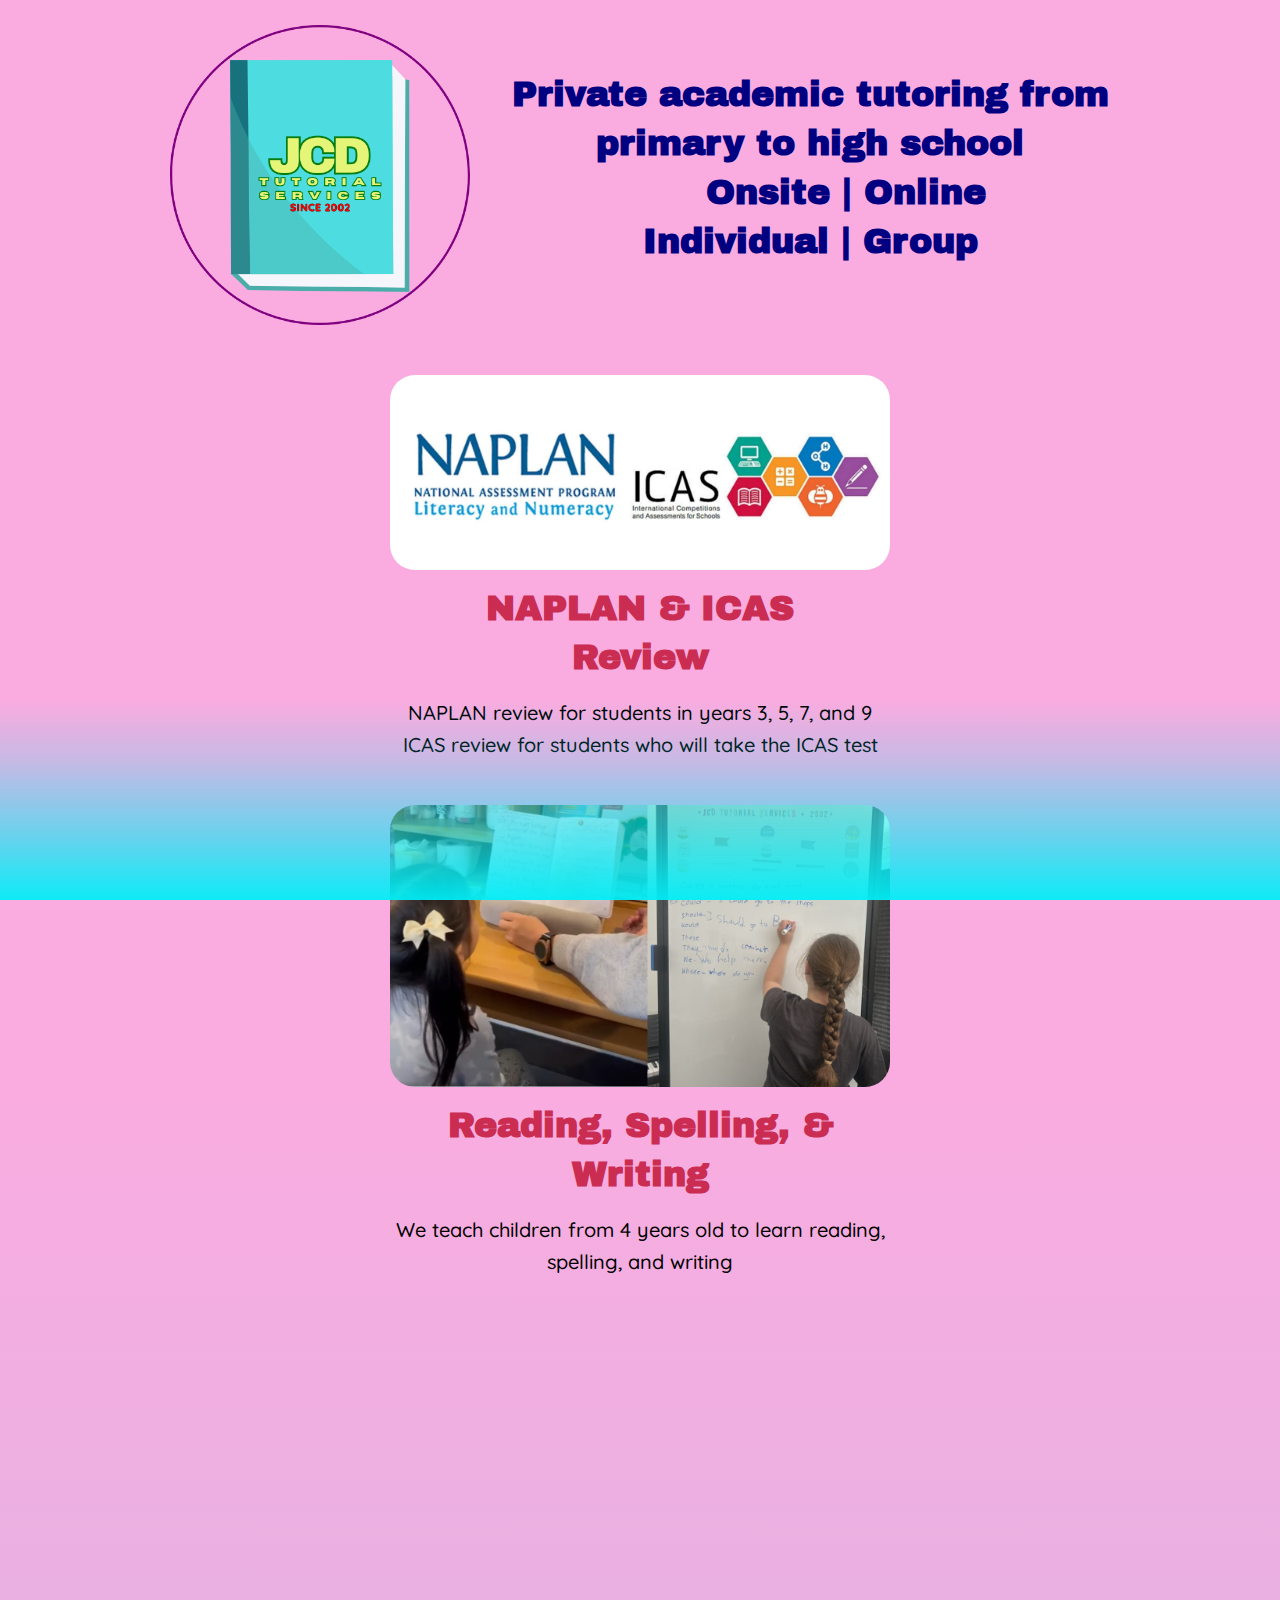
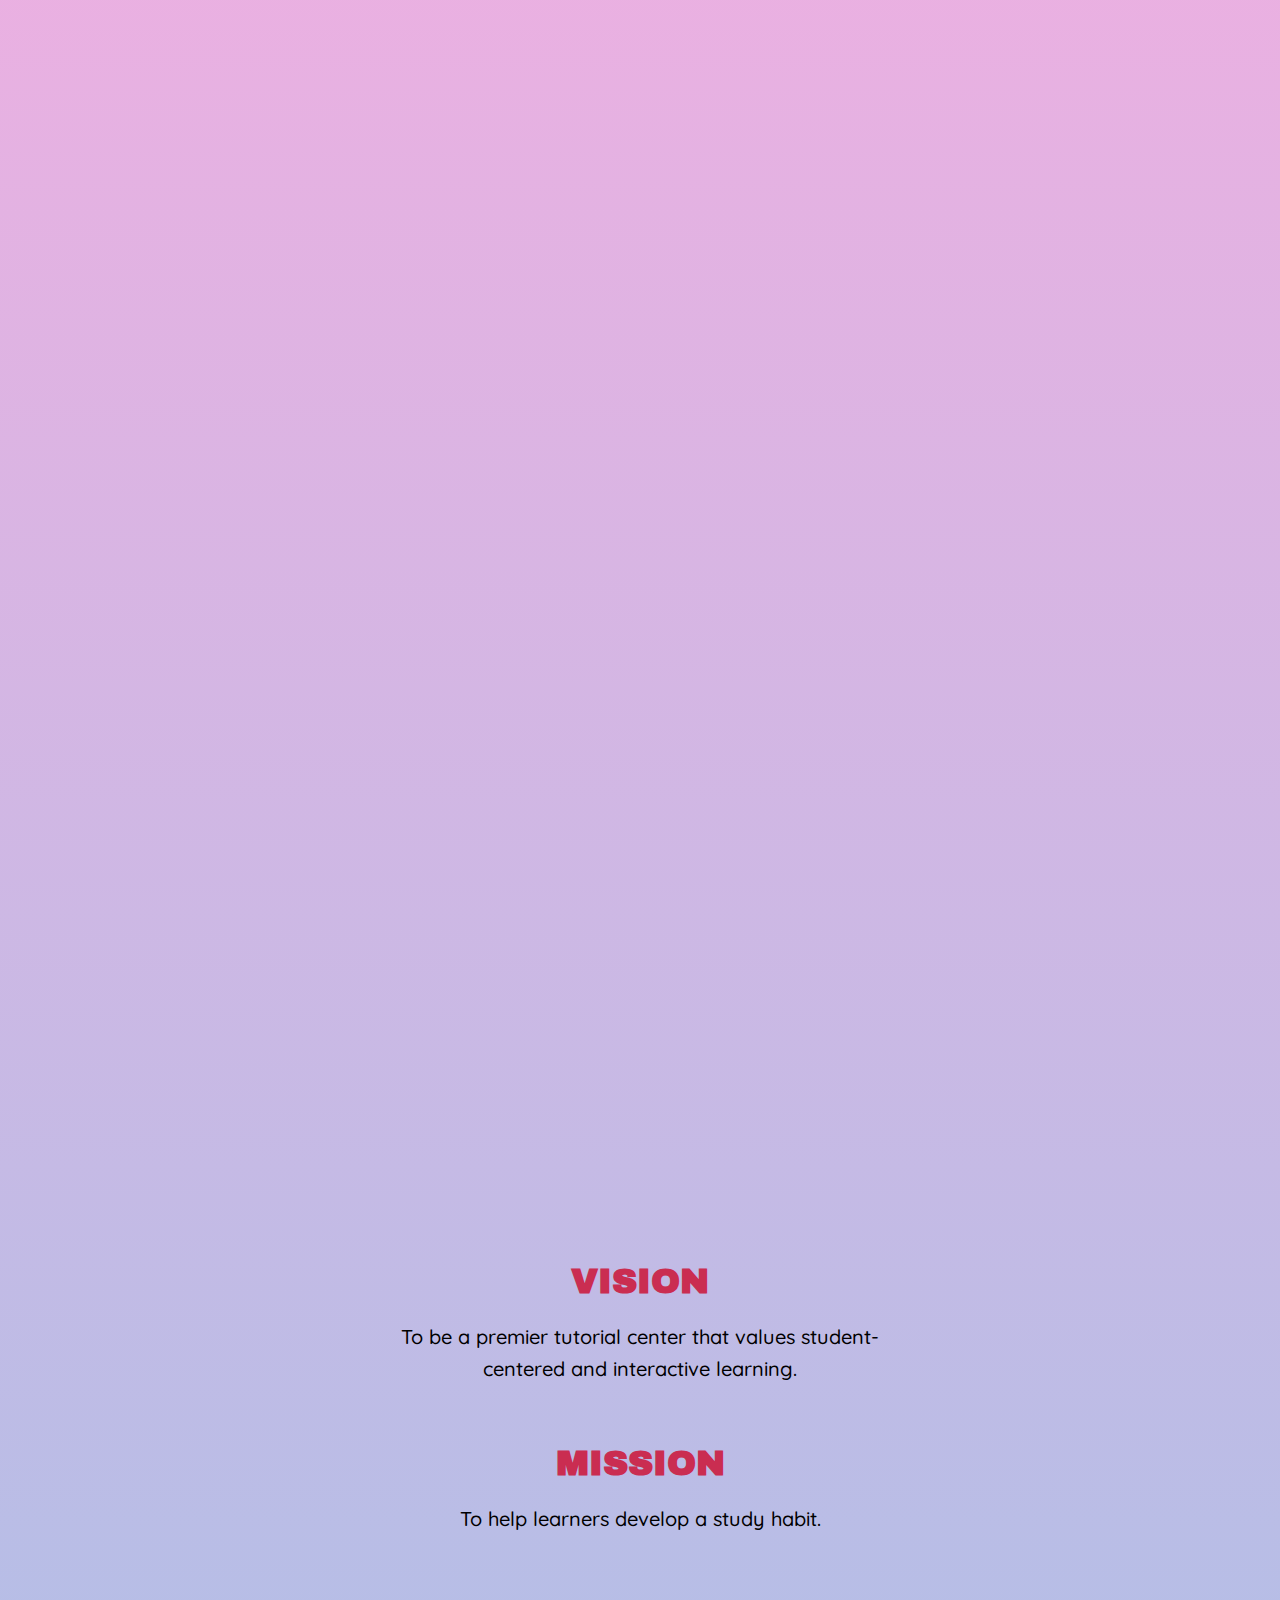
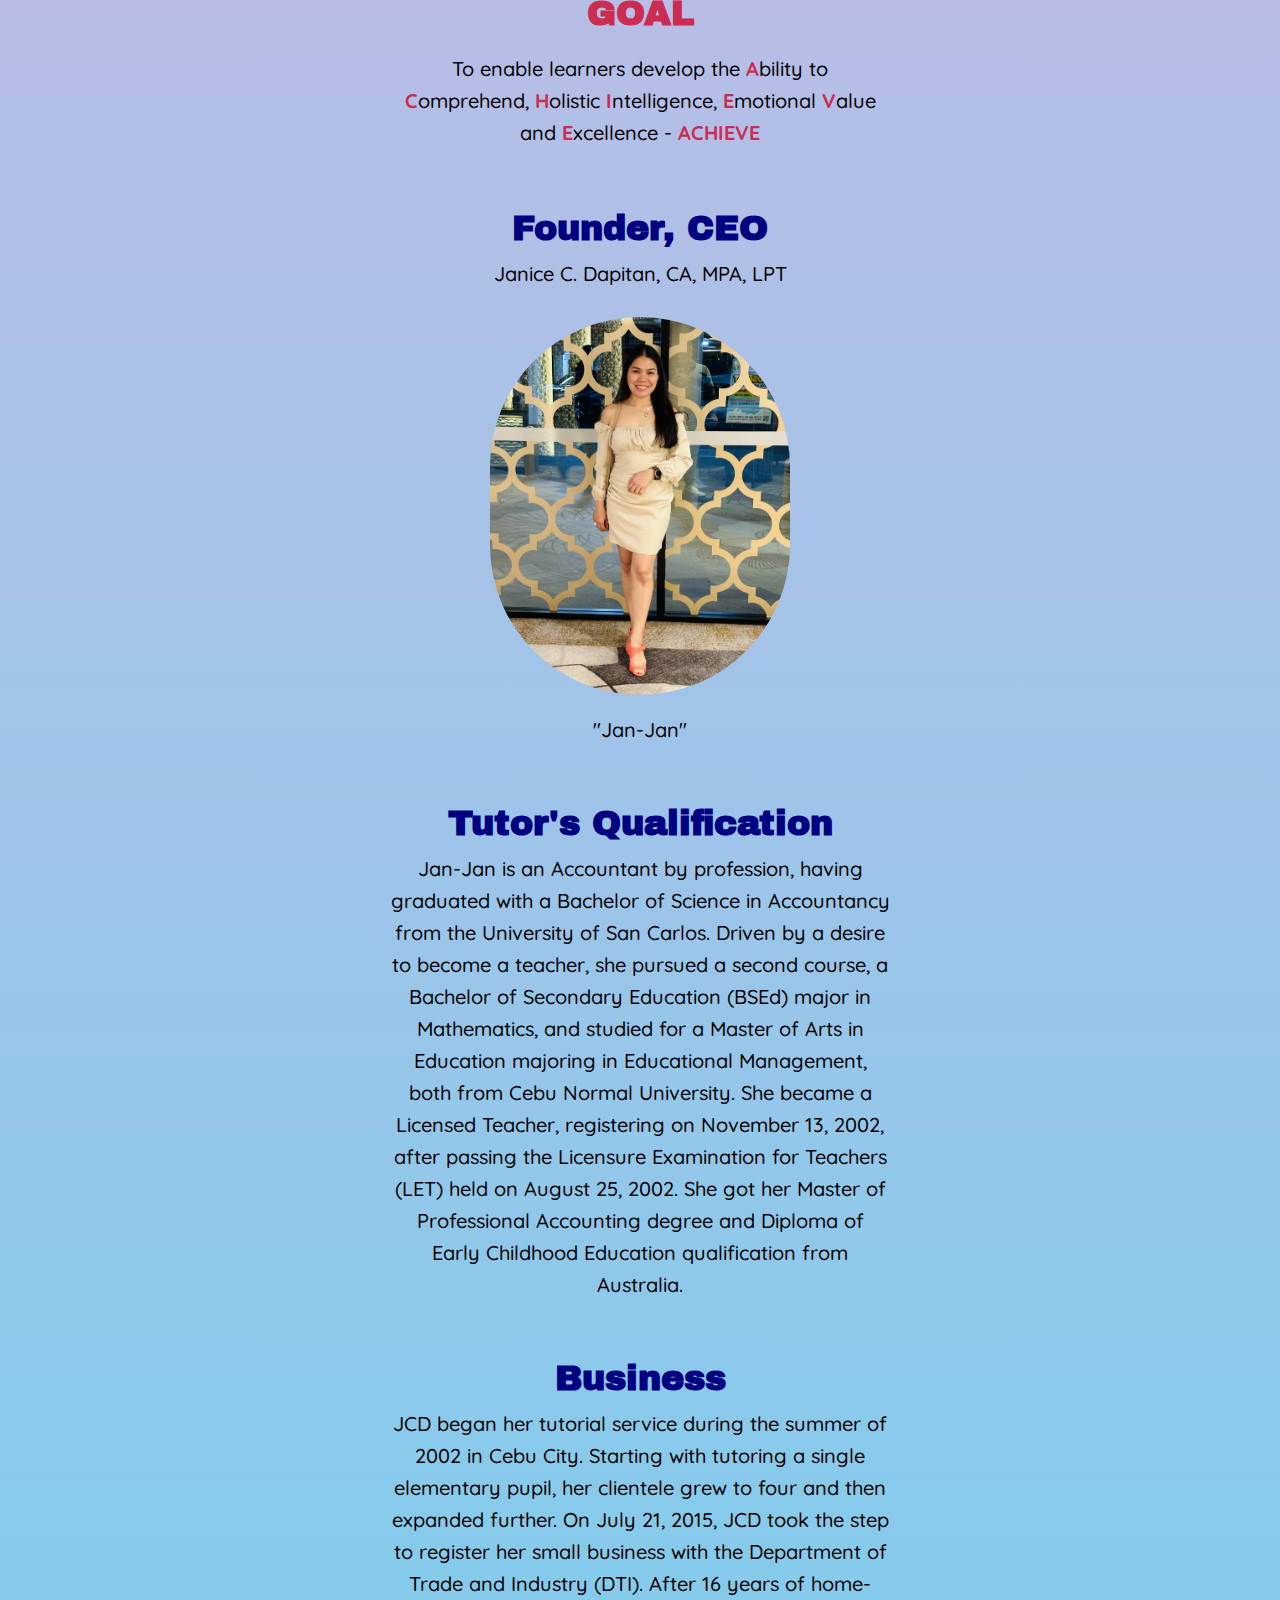
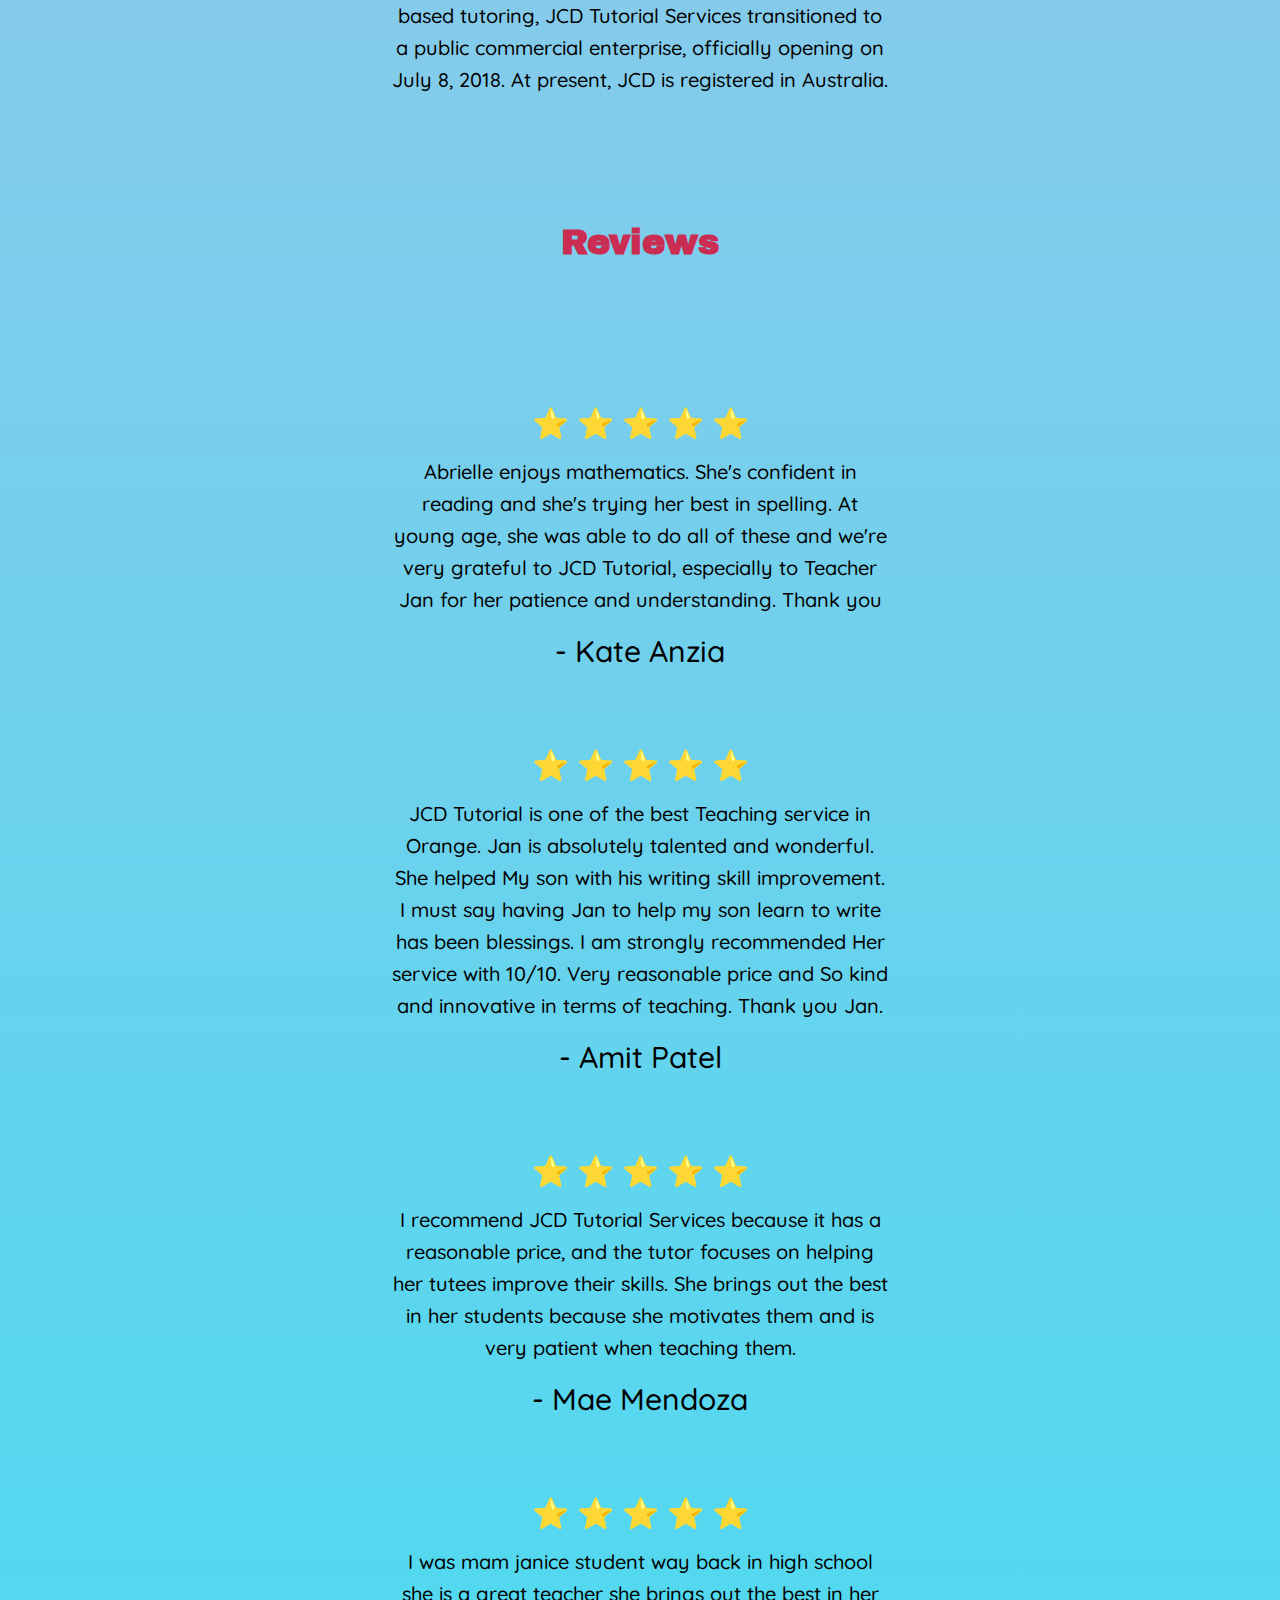
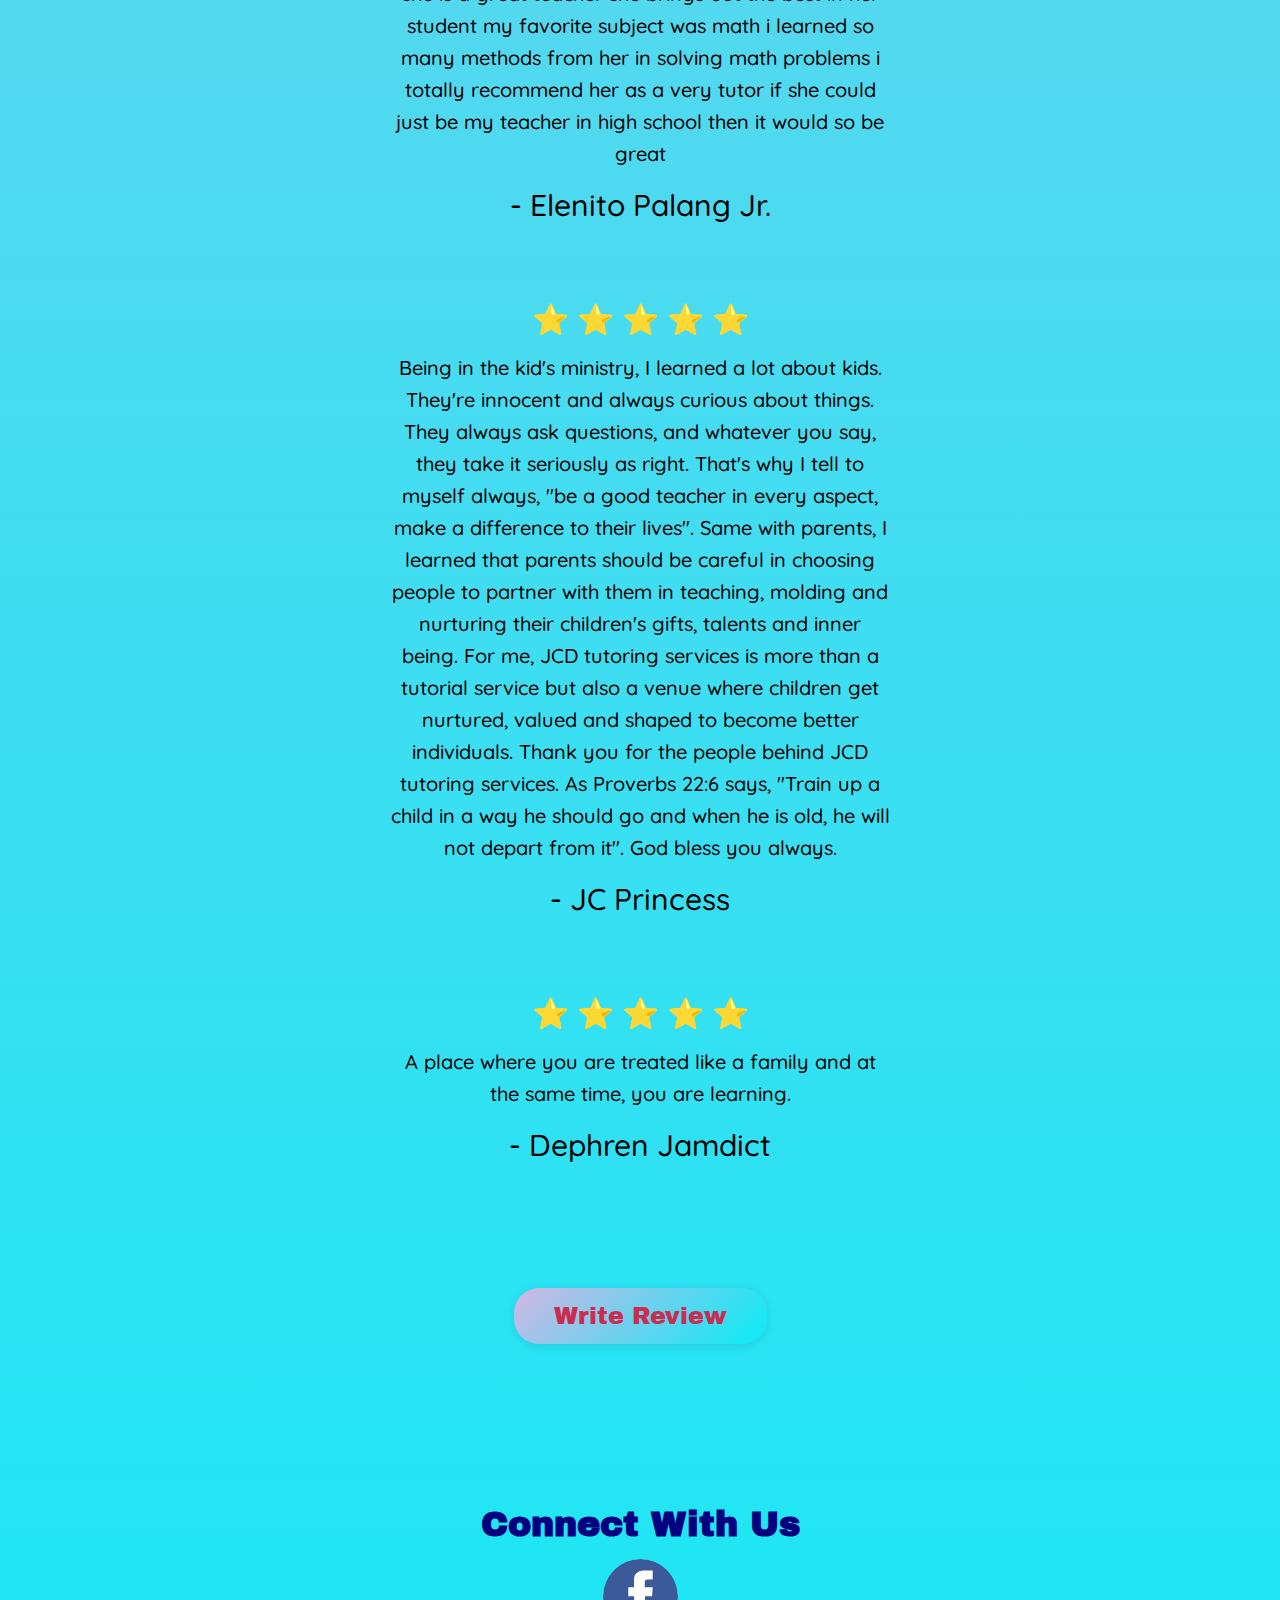
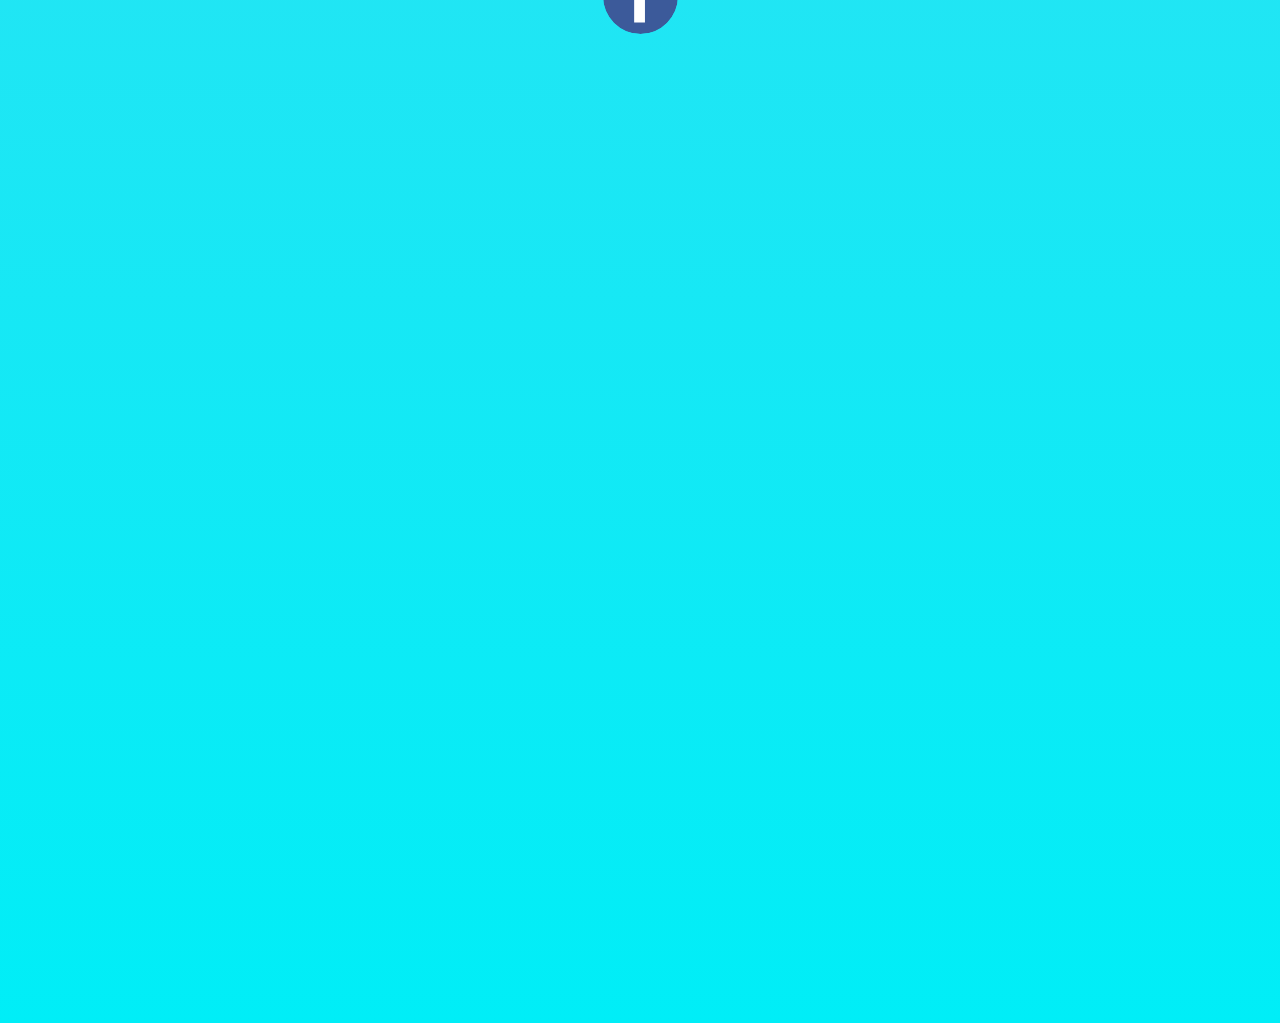
==== commit 6e46312f: "Update index.html" ====
--- a/index.html
+++ b/index.html
@@ -31,7 +31,9 @@
       </div>
       <div class="middle-section">
         <p class="offer">
-          We offer private individual & group onsite and online academic tutoring to students from Primary to High Schools
+          Private academic tutoring from primary to high school <br>
+          &nbsp &nbsp &nbsp Onsite | Online <br>
+          Individual | Group
         </p>
       </div>
     </header>
